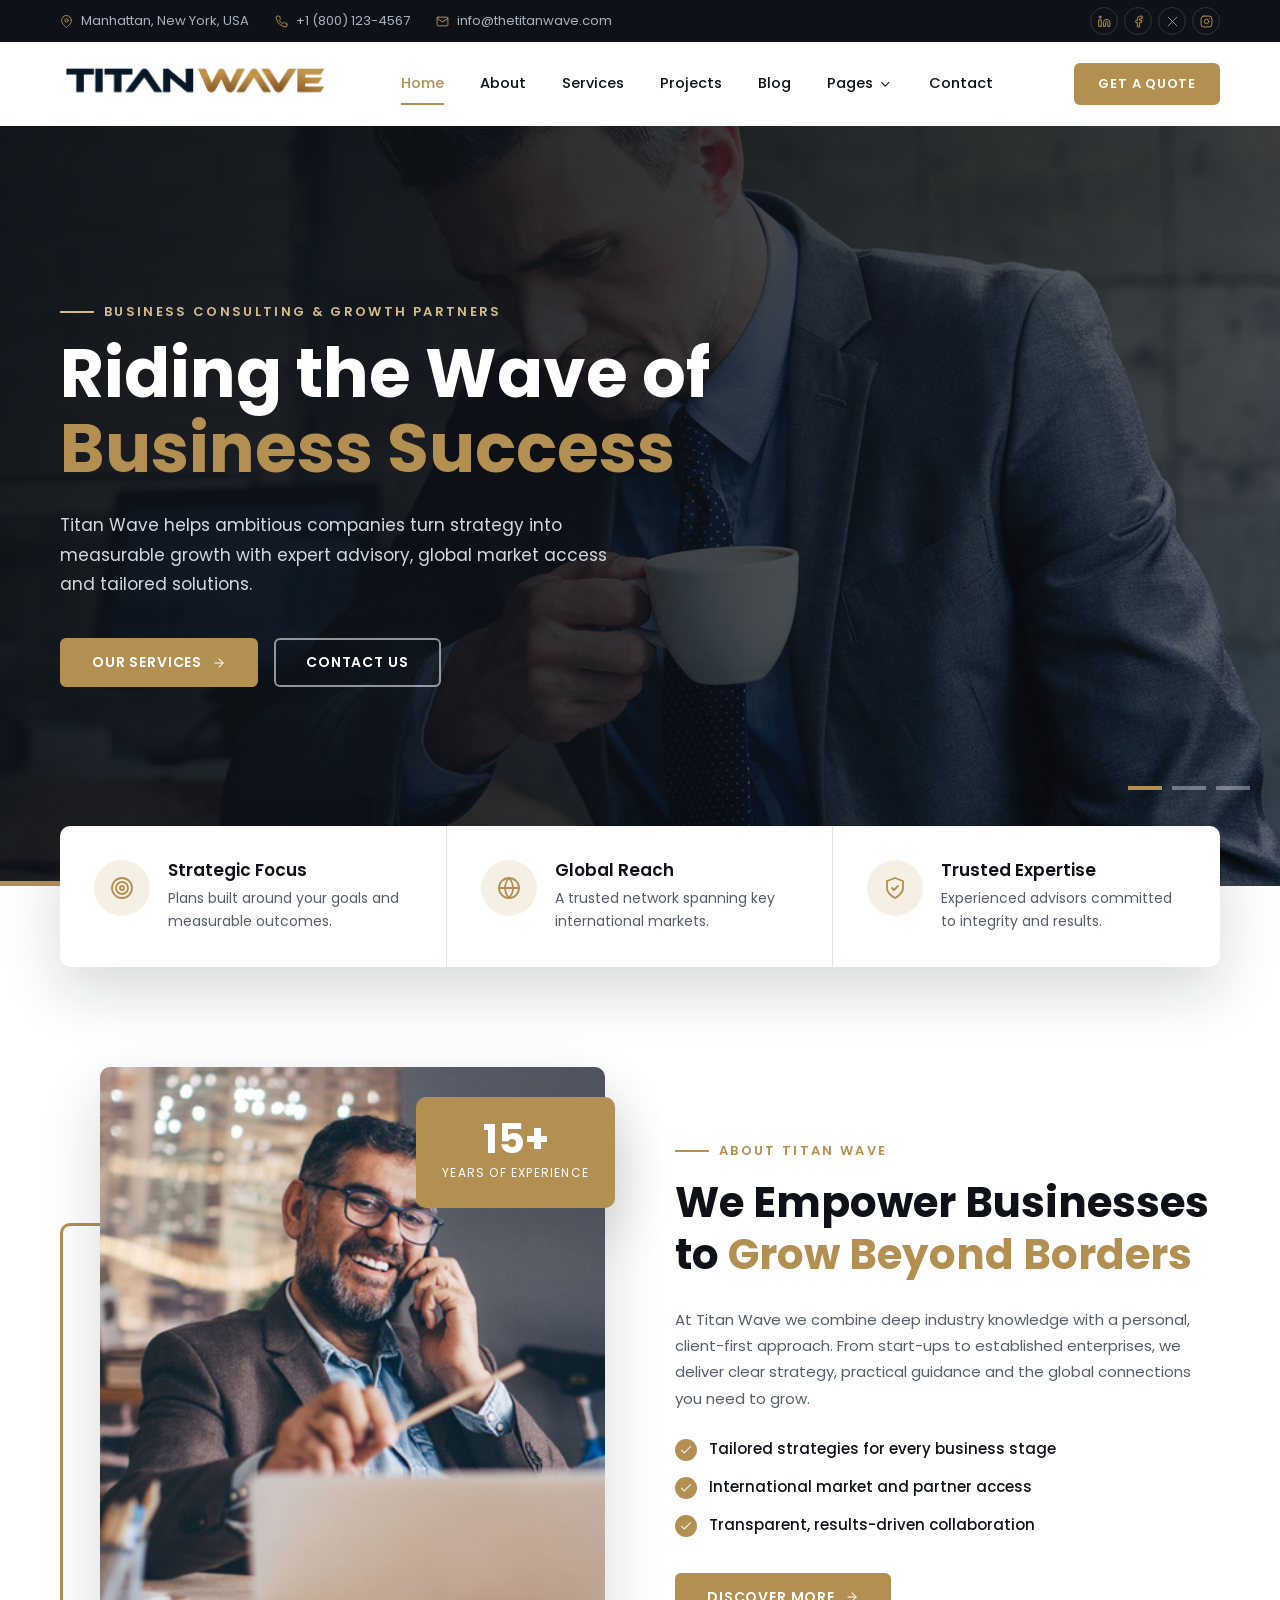
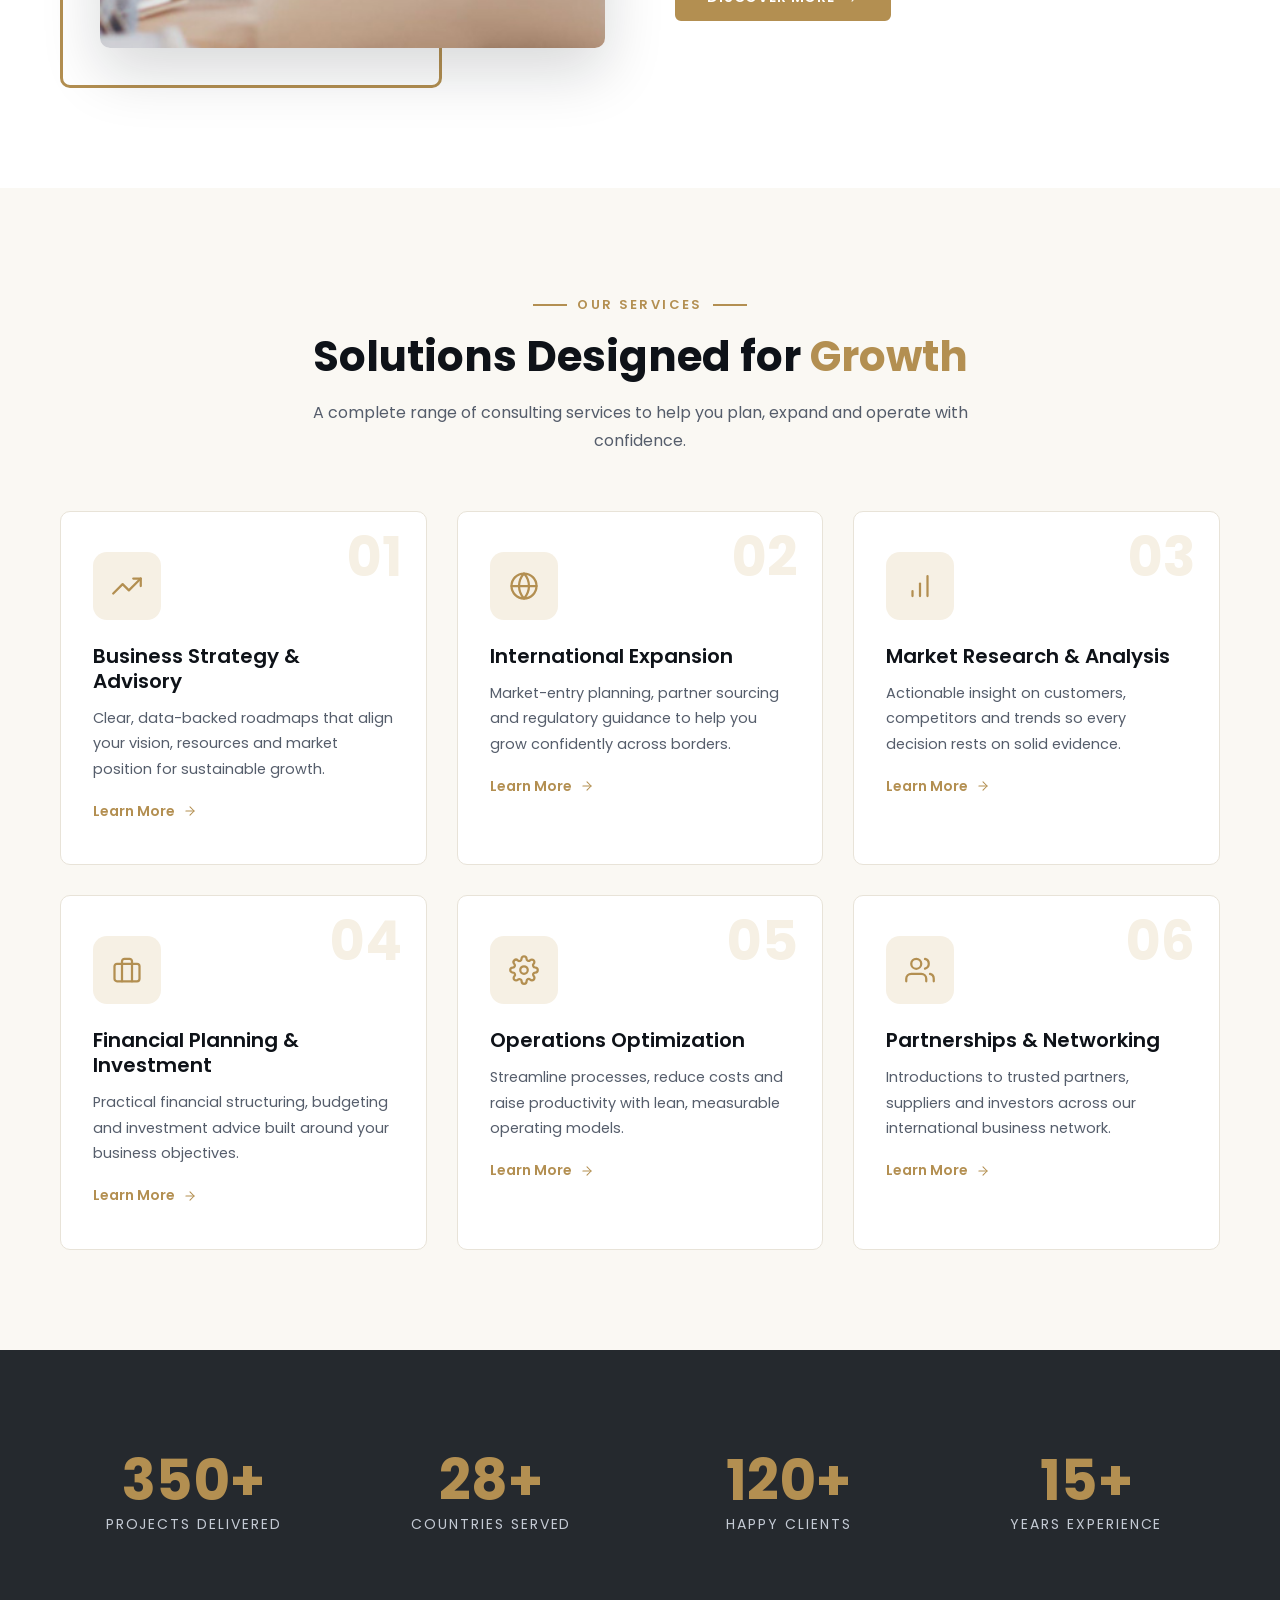
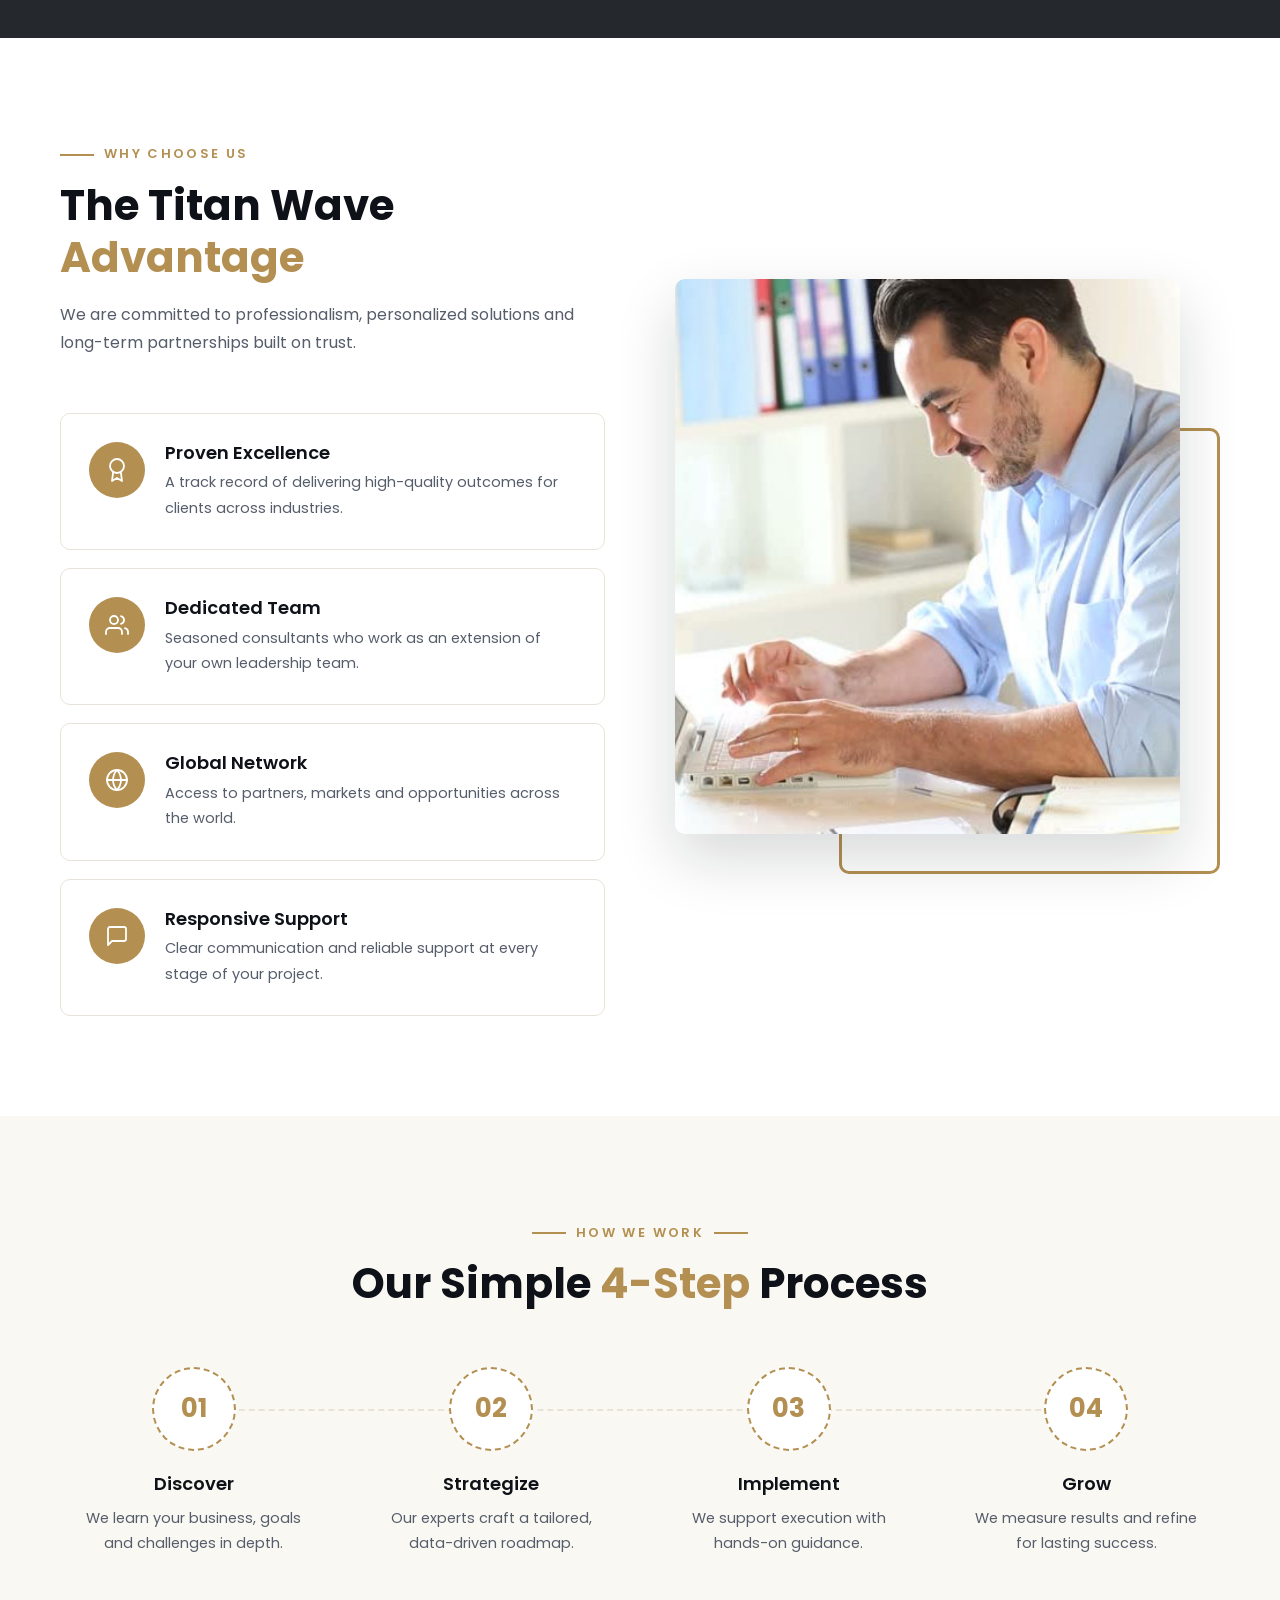
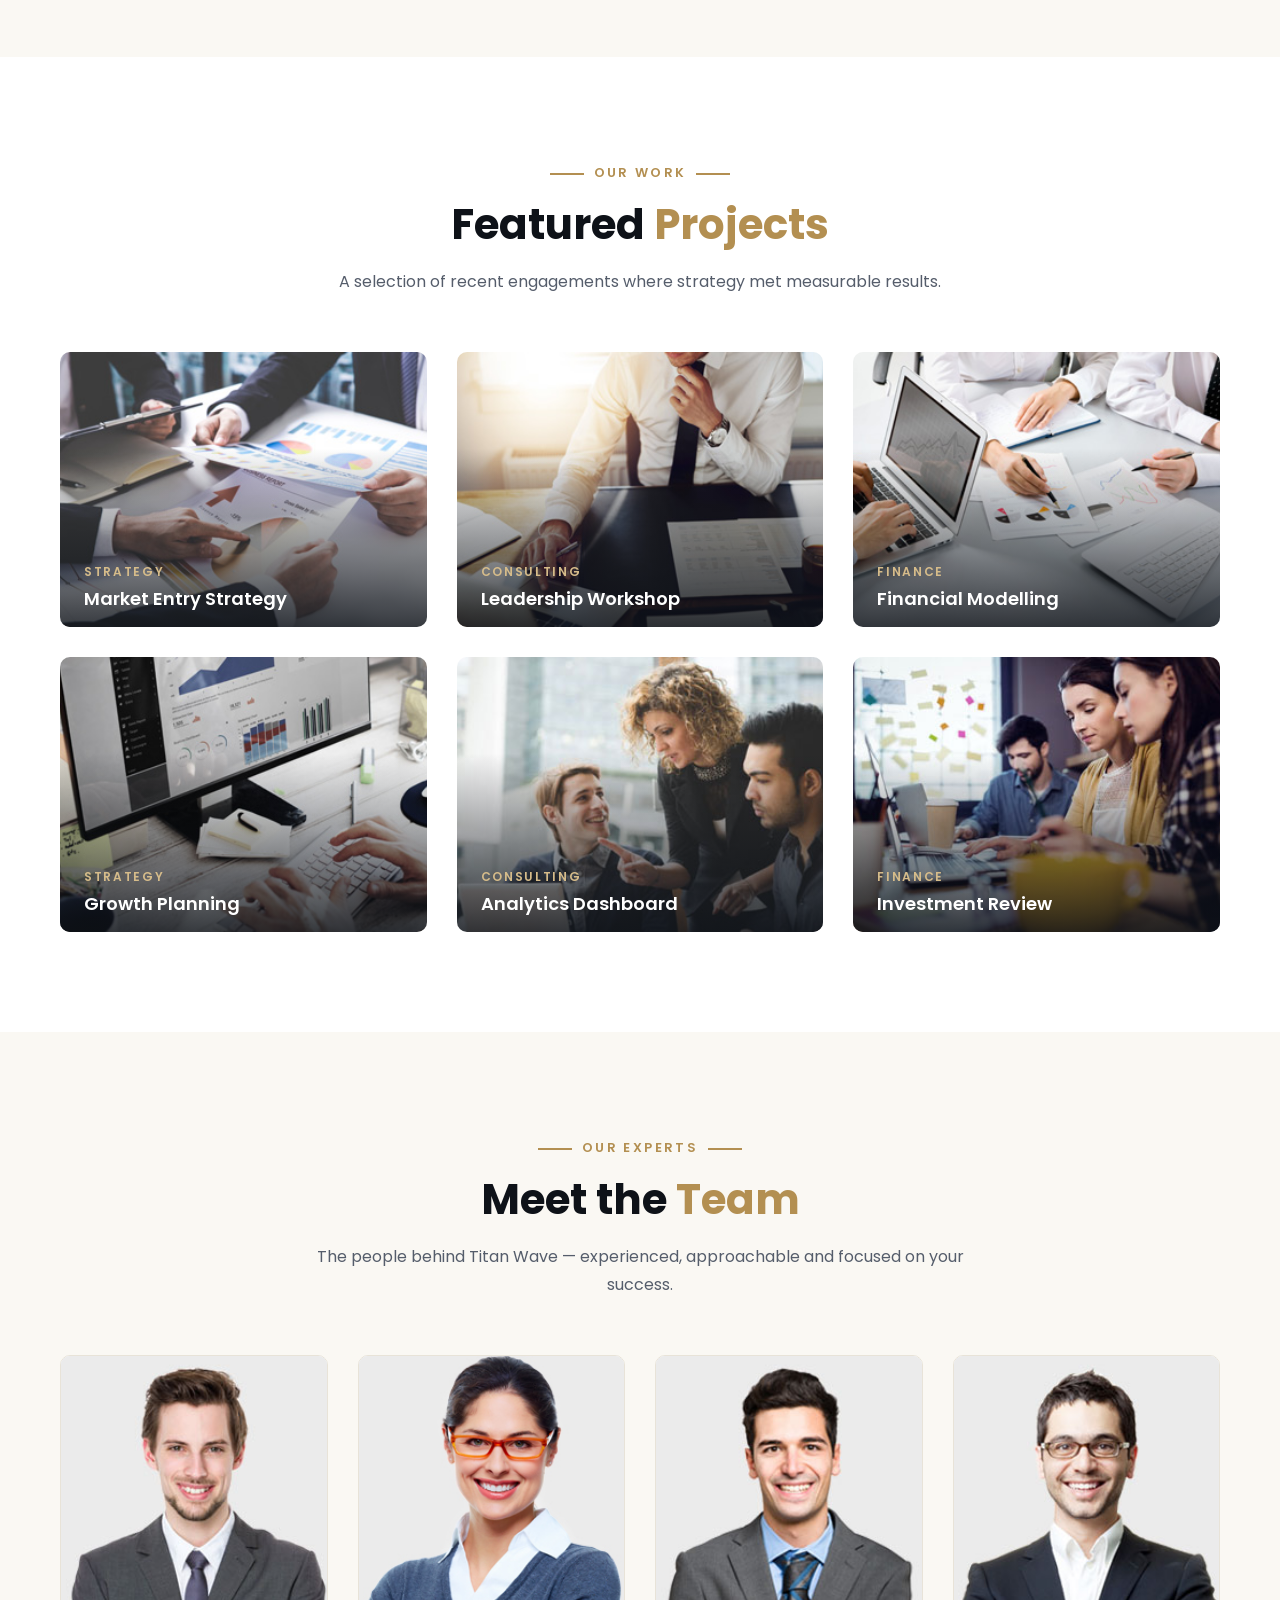
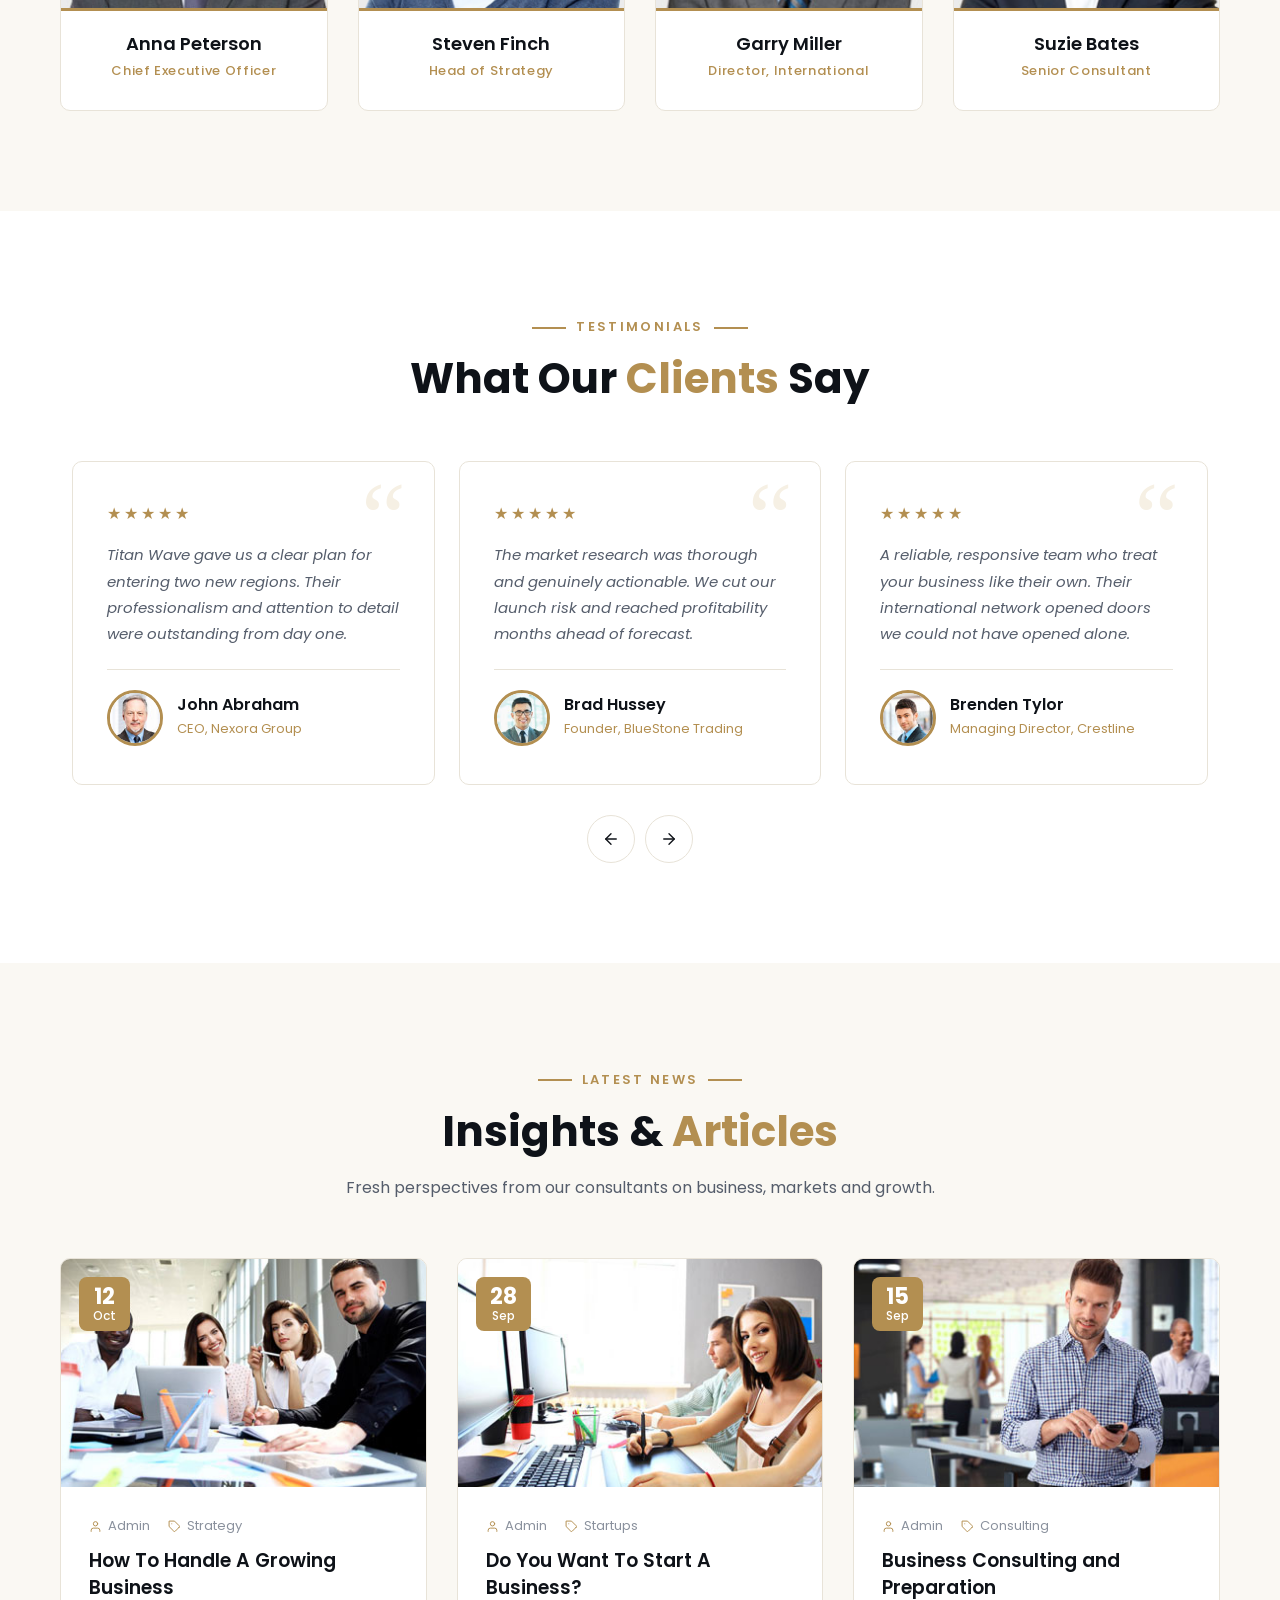
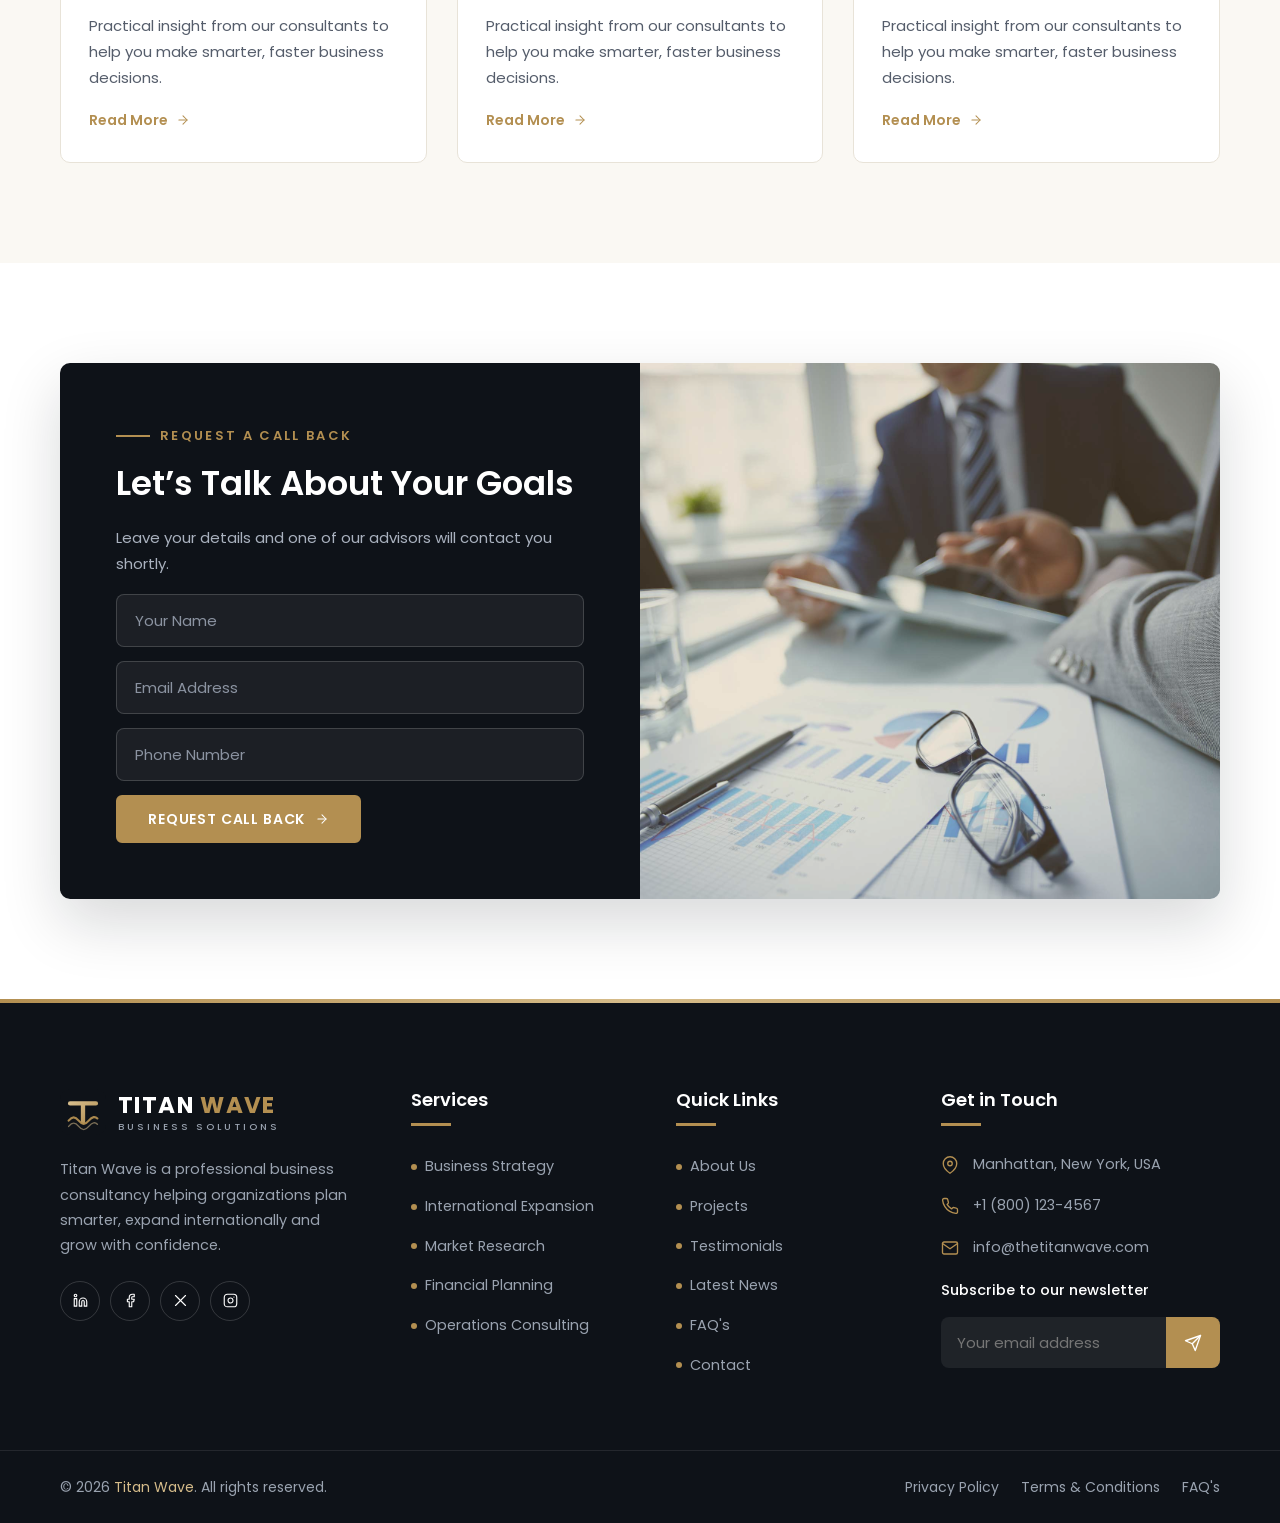
==== index.html @ ff5b439d "initial commit" ====
<!DOCTYPE html>
<html lang="en">

<head>
    <meta charset="utf-8">
    <meta name="viewport" content="width=device-width, initial-scale=1">
    <title>Professional Business Consulting & Global Growth Solutions | TITAN WAVE</title>
    <meta name="description"
        content="Titan Wave is a professional business consultancy offering strategy, international expansion, market research and financial planning services.">
    <meta name="theme-color" content="#b38f51">
    <link rel="icon" type="image/svg+xml" href="images/favicon.png">
    <link rel="preconnect" href="https://fonts.googleapis.com">
    <link rel="preconnect" href="https://fonts.gstatic.com" crossorigin>
    <link
        href="https://fonts.googleapis.com/css2?family=Poppins:ital,wght@0,300;0,400;0,500;0,600;0,700;1,400&display=swap"
        rel="stylesheet">
    <link rel="stylesheet" href="css/style.css">
</head>

<body>
    <a class="skip" href="#main">Skip to content</a>
    <div class="preloader"><i></i></div>
    <div class="topbar">
        <div class="container">
            <ul>
                <li>
                    <svg class="svg-i " viewBox="0 0 24 24" aria-hidden="true">
                        <path d="M21 10c0 7-9 13-9 13s-9-6-9-13a9 9 0 0 1 18 0z" />
                        <circle cx="12" cy="10" r="3" />
                    </svg> 
                    Manhattan, New York, USA
                </li>

                <li>
                    <svg class="svg-i " viewBox="0 0 24 24" aria-hidden="true">
                        <path d="M22 16.92v3a2 2 0 0 1-2.18 2 19.79 19.79 0 0 1-8.63-3.07 19.5 19.5 0 0 1-6-6 19.79 19.79 0 0 1-3.07-8.67A2 2 0 0 1 4.11 2h3a2 2 0 0 1 2 1.72c.13.96.36 1.9.7 2.81a2 2 0 0 1-.45 2.11L8.09 9.91a16 16 0 0 0 6 6l1.27-1.27a2 2 0 0 1 2.11-.45c.91.34 1.85.57 2.81.7A2 2 0 0 1 22 16.92z" />
                    </svg> 
                    <a href="tel:+18001234567">+1 (800) 123-4567</a>
                </li>

                <li>
                    <svg class="svg-i " viewBox="0 0 24 24" aria-hidden="true">
                        <path d="M4 4h16a2 2 0 0 1 2 2v12a2 2 0 0 1-2 2H4a2 2 0 0 1-2-2V6a2 2 0 0 1 2-2z" />
                        <polyline points="22,6 12,13 2,6" />
                    </svg> 
                    <a href="mailto:info@thetitanwave.com">info@thetitanwave.com</a>
                </li>

            </ul>
            <div class="social">
                <a href="#" aria-label="LinkedIn">
                    <svg class="svg-i " viewBox="0 0 24 24" aria-hidden="true">
                        <path d="M16 8a6 6 0 0 1 6 6v7h-4v-7a2 2 0 0 0-2-2 2 2 0 0 0-2 2v7h-4v-7a6 6 0 0 1 6-6z" />
                        <rect x="2" y="9" width="4" height="12" />
                        <circle cx="4" cy="4" r="2" />
                    </svg>
                </a>

                <a href="#" aria-label="Facebook">
                    <svg class="svg-i " viewBox="0 0 24 24" aria-hidden="true">
                        <path d="M18 2h-3a5 5 0 0 0-5 5v3H7v4h3v8h4v-8h3l1-4h-4V7a1 1 0 0 1 1-1h3z" />
                    </svg>
                </a>

                <a href="#" aria-label="X">
                    <svg class="svg-i " viewBox="0 0 24 24" aria-hidden="true">
                        <line x1="4" y1="4" x2="20" y2="20" />
                        <line x1="20" y1="4" x2="4" y2="20" />
                    </svg>
                </a>

                <a href="#" aria-label="Instagram">
                    <svg class="svg-i " viewBox="0 0 24 24"
                        aria-hidden="true">
                        <rect x="2" y="2" width="20" height="20" rx="5" />
                        <path d="M16 11.37A4 4 0 1 1 12.63 8 4 4 0 0 1 16 11.37z" />
                        <line x1="17.5" y1="6.5" x2="17.51" y2="6.5" />
                    </svg>
                </a>
            </div>
        </div>
    </div>
    <header class="header">
        <div class="container">

            <a class="logo" href="index.html" aria-label="Titan Wave home">
                <img src="images/logo.png" alt="Titan Wave" width="270px;" height="100%">
            </a>
            <ul class="nav" id="nav">
                <li><a href="index.html" class="active">Home</a></li>
                <li><a href="about.html">About</a></li>
                <li><a href="services.html">Services</a></li>
                <li><a href="gallery.html">Projects</a></li>
                <li><a href="blog.html">Blog</a></li>
                <li>
                    <a href="#" aria-haspopup="true">Pages 
                        <svg class="svg-i " viewBox="0 0 24 24" aria-hidden="true">
                            <polyline points="6 9 12 15 18 9" />
                        </svg>
                    </a>
                    <div class="sub">
                        <a href="faq.html">FAQ's</a>
                        <a href="testimonial.html">Testimonials</a>
                        <a href="privacy-policy.html">Privacy Policy</a>
                        <a href="terms-conditions.html">Terms & Conditions</a>
                    </div>
                </li>
                <li><a href="contact.html">Contact</a></li>
            </ul>
            <a href="contact.html" class="btn btn-gold btn-sm">Get a Quote</a>
            <button class="burger" aria-label="Toggle menu" aria-expanded="false"><span></span><span></span><span></span></button>
        </div>
    </header>
    <main id="main">
        <section class="hero">
            <div class="hero-slide" style="background-image:url(images/main-slider/image-2.jpg)"></div>
            <div class="hero-slide" style="background-image:url(images/main-slider/image-3.jpg)"></div>
            <div class="hero-slide" style="background-image:url(images/background/4.jpg)"></div>
            <div class="container">
                <div class="hero-box"><span class="eyebrow">Business Consulting &amp; Growth Partners</span>
                    <h1>Riding the Wave of <span>Business Success</span></h1>
                    <p>Titan Wave helps ambitious companies turn strategy into measurable growth with expert advisory,
                        global market access and tailored solutions.</p>
                    <div class="hero-actions"><a href="services.html" class="btn btn-gold">Our Services <svg
                                class="svg-i " viewBox="0 0 24 24" aria-hidden="true">
                                <line x1="5" y1="12" x2="19" y2="12" />
                                <polyline points="12 5 19 12 12 19" />
                            </svg></a><a href="contact.html" class="btn btn-outline">Contact Us</a></div>
                </div>
            </div>
            <div class="hero-dots"><button aria-label="Slide 1"></button><button aria-label="Slide 2"></button><button
                    aria-label="Slide 3"></button></div>
        </section>
        <section class="strip">
            <div class="container">
                <div class="strip-grid">
                    <div class="strip-item rv">
                        <div class="ico"><svg class="svg-i " viewBox="0 0 24 24" aria-hidden="true">
                                <circle cx="12" cy="12" r="10" />
                                <circle cx="12" cy="12" r="6" />
                                <circle cx="12" cy="12" r="2" />
                            </svg></div>
                        <div>
                            <h4>Strategic Focus</h4>
                            <p>Plans built around your goals and measurable outcomes.</p>
                        </div>
                    </div>
                    <div class="strip-item rv">
                        <div class="ico"><svg class="svg-i " viewBox="0 0 24 24" aria-hidden="true">
                                <circle cx="12" cy="12" r="10" />
                                <line x1="2" y1="12" x2="22" y2="12" />
                                <path
                                    d="M12 2a15.3 15.3 0 0 1 4 10 15.3 15.3 0 0 1-4 10 15.3 15.3 0 0 1-4-10 15.3 15.3 0 0 1 4-10z" />
                            </svg></div>
                        <div>
                            <h4>Global Reach</h4>
                            <p>A trusted network spanning key international markets.</p>
                        </div>
                    </div>
                    <div class="strip-item rv">
                        <div class="ico"><svg class="svg-i " viewBox="0 0 24 24" aria-hidden="true">
                                <path d="M12 22s8-4 8-10V5l-8-3-8 3v7c0 6 8 10 8 10z" />
                                <polyline points="9 12 11 14 15 10" />
                            </svg></div>
                        <div>
                            <h4>Trusted Expertise</h4>
                            <p>Experienced advisors committed to integrity and results.</p>
                        </div>
                    </div>
                </div>
            </div>
        </section>
        <section class="section">
            <div class="container">
                <div class="split">
                    <div class="split-img rv"><img src="images/resource/featured-image-5.jpg"
                            alt="Titan Wave consultant" style="aspect-ratio:4/4.6">
                        <div class="badge-exp"><b>15+</b><span>Years of Experience</span></div>
                    </div>
                    <div class="rv d1"><span class="eyebrow">About Titan Wave</span>
                        <h2 style="font-size:clamp(28px,3.4vw,42px);font-weight:700">We Empower Businesses to <span
                                class="accent">Grow Beyond Borders</span></h2>
                        <p>At Titan Wave we combine deep industry knowledge with a personal, client-first approach. From
                            start-ups to established enterprises, we deliver clear strategy, practical guidance and the
                            global connections you need to grow.</p>
                        <ul class="ticks">
                            <li><svg class="svg-i " viewBox="0 0 24 24" aria-hidden="true">
                                    <polyline points="20 6 9 17 4 12" />
                                </svg> Tailored strategies for every business stage</li>
                            <li><svg class="svg-i " viewBox="0 0 24 24" aria-hidden="true">
                                    <polyline points="20 6 9 17 4 12" />
                                </svg> International market and partner access</li>
                            <li><svg class="svg-i " viewBox="0 0 24 24" aria-hidden="true">
                                    <polyline points="20 6 9 17 4 12" />
                                </svg> Transparent, results-driven collaboration</li>
                        </ul>
                        <a href="about.html" class="btn btn-gold">Discover More <svg class="svg-i " viewBox="0 0 24 24"
                                aria-hidden="true">
                                <line x1="5" y1="12" x2="19" y2="12" />
                                <polyline points="12 5 19 12 12 19" />
                            </svg></a>
                    </div>
                </div>
            </div>
        </section>
        <section class="section alt">
            <div class="container">
                <div class="sec-head center rv"><span class="eyebrow">Our Services</span>
                    <h2>Solutions Designed for <span>Growth</span></h2>
                    <p>A complete range of consulting services to help you plan, expand and operate with confidence.</p>
                </div>
                <div class="grid g3">
                    <div class="card rv d1"><span class="num">01</span>
                        <div class="ico"><svg class="svg-i " viewBox="0 0 24 24" aria-hidden="true">
                                <polyline points="23 6 13.5 15.5 8.5 10.5 1 18" />
                                <polyline points="17 6 23 6 23 12" />
                            </svg></div>
                        <h3>Business Strategy & Advisory</h3>
                        <p>Clear, data-backed roadmaps that align your vision, resources and market position for
                            sustainable growth.</p><a class="link-arrow" href="services-single.html">Learn More <svg
                                class="svg-i " viewBox="0 0 24 24" aria-hidden="true">
                                <line x1="5" y1="12" x2="19" y2="12" />
                                <polyline points="12 5 19 12 12 19" />
                            </svg></a>
                    </div>
                    <div class="card rv d2"><span class="num">02</span>
                        <div class="ico"><svg class="svg-i " viewBox="0 0 24 24" aria-hidden="true">
                                <circle cx="12" cy="12" r="10" />
                                <line x1="2" y1="12" x2="22" y2="12" />
                                <path
                                    d="M12 2a15.3 15.3 0 0 1 4 10 15.3 15.3 0 0 1-4 10 15.3 15.3 0 0 1-4-10 15.3 15.3 0 0 1 4-10z" />
                            </svg></div>
                        <h3>International Expansion</h3>
                        <p>Market-entry planning, partner sourcing and regulatory guidance to help you grow confidently
                            across borders.</p><a class="link-arrow" href="services-single.html">Learn More <svg
                                class="svg-i " viewBox="0 0 24 24" aria-hidden="true">
                                <line x1="5" y1="12" x2="19" y2="12" />
                                <polyline points="12 5 19 12 12 19" />
                            </svg></a>
                    </div>
                    <div class="card rv d3"><span class="num">03</span>
                        <div class="ico"><svg class="svg-i " viewBox="0 0 24 24" aria-hidden="true">
                                <line x1="12" y1="20" x2="12" y2="10" />
                                <line x1="18" y1="20" x2="18" y2="4" />
                                <line x1="6" y1="20" x2="6" y2="16" />
                            </svg></div>
                        <h3>Market Research & Analysis</h3>
                        <p>Actionable insight on customers, competitors and trends so every decision rests on solid
                            evidence.</p><a class="link-arrow" href="services-single.html">Learn More <svg
                                class="svg-i " viewBox="0 0 24 24" aria-hidden="true">
                                <line x1="5" y1="12" x2="19" y2="12" />
                                <polyline points="12 5 19 12 12 19" />
                            </svg></a>
                    </div>
                    <div class="card rv d1"><span class="num">04</span>
                        <div class="ico"><svg class="svg-i " viewBox="0 0 24 24" aria-hidden="true">
                                <rect x="2" y="7" width="20" height="14" rx="2" />
                                <path d="M16 21V5a2 2 0 0 0-2-2h-4a2 2 0 0 0-2 2v16" />
                            </svg></div>
                        <h3>Financial Planning & Investment</h3>
                        <p>Practical financial structuring, budgeting and investment advice built around your business
                            objectives.</p><a class="link-arrow" href="services-single.html">Learn More <svg
                                class="svg-i " viewBox="0 0 24 24" aria-hidden="true">
                                <line x1="5" y1="12" x2="19" y2="12" />
                                <polyline points="12 5 19 12 12 19" />
                            </svg></a>
                    </div>
                    <div class="card rv d2"><span class="num">05</span>
                        <div class="ico"><svg class="svg-i " viewBox="0 0 24 24" aria-hidden="true">
                                <circle cx="12" cy="12" r="3" />
                                <path
                                    d="M19.4 15a1.65 1.65 0 0 0 .33 1.82l.06.06a2 2 0 1 1-2.83 2.83l-.06-.06a1.65 1.65 0 0 0-1.82-.33 1.65 1.65 0 0 0-1 1.51V21a2 2 0 0 1-4 0v-.09A1.65 1.65 0 0 0 9 19.4a1.65 1.65 0 0 0-1.82.33l-.06.06a2 2 0 1 1-2.83-2.83l.06-.06A1.65 1.65 0 0 0 4.68 15a1.65 1.65 0 0 0-1.51-1H3a2 2 0 0 1 0-4h.09A1.65 1.65 0 0 0 4.6 9a1.65 1.65 0 0 0-.33-1.82l-.06-.06a2 2 0 1 1 2.83-2.83l.06.06A1.65 1.65 0 0 0 9 4.68a1.65 1.65 0 0 0 1-1.51V3a2 2 0 0 1 4 0v.09a1.65 1.65 0 0 0 1 1.51 1.65 1.65 0 0 0 1.82-.33l.06-.06a2 2 0 1 1 2.83 2.83l-.06.06A1.65 1.65 0 0 0 19.4 9a1.65 1.65 0 0 0 1.51 1H21a2 2 0 0 1 0 4h-.09a1.65 1.65 0 0 0-1.51 1z" />
                            </svg></div>
                        <h3>Operations Optimization</h3>
                        <p>Streamline processes, reduce costs and raise productivity with lean, measurable operating
                            models.</p><a class="link-arrow" href="services-single.html">Learn More <svg class="svg-i "
                                viewBox="0 0 24 24" aria-hidden="true">
                                <line x1="5" y1="12" x2="19" y2="12" />
                                <polyline points="12 5 19 12 12 19" />
                            </svg></a>
                    </div>
                    <div class="card rv d3"><span class="num">06</span>
                        <div class="ico"><svg class="svg-i " viewBox="0 0 24 24" aria-hidden="true">
                                <path d="M17 21v-2a4 4 0 0 0-4-4H5a4 4 0 0 0-4 4v2" />
                                <circle cx="9" cy="7" r="4" />
                                <path d="M23 21v-2a4 4 0 0 0-3-3.87" />
                                <path d="M16 3.13a4 4 0 0 1 0 7.75" />
                            </svg></div>
                        <h3>Partnerships & Networking</h3>
                        <p>Introductions to trusted partners, suppliers and investors across our international business
                            network.</p><a class="link-arrow" href="services-single.html">Learn More <svg class="svg-i "
                                viewBox="0 0 24 24" aria-hidden="true">
                                <line x1="5" y1="12" x2="19" y2="12" />
                                <polyline points="12 5 19 12 12 19" />
                            </svg></a>
                    </div>
                </div>
            </div>
        </section>
        <section class="stats" style="background-image:url(images/background/parallax2.jpg)">
            <div class="container">
                <div class="grid g4">
                    <div class="stat rv"><b data-count="350" data-suffix="+">0</b><span>Projects Delivered</span></div>
                    <div class="stat rv"><b data-count="28" data-suffix="+">0</b><span>Countries Served</span></div>
                    <div class="stat rv"><b data-count="120" data-suffix="+">0</b><span>Happy Clients</span></div>
                    <div class="stat rv"><b data-count="15" data-suffix="+">0</b><span>Years Experience</span></div>
                </div>
            </div>
        </section>
        <section class="section">
            <div class="container">
                <div class="split">
                    <div class="rv">
                        <div class="sec-head "><span class="eyebrow">Why Choose Us</span>
                            <h2>The Titan Wave <span>Advantage</span></h2>
                            <p>We are committed to professionalism, personalized solutions and long-term partnerships
                                built on trust.</p>
                        </div>
                        <div class="grid" style="gap:18px">
                            <div class="feat">
                                <div class="ico"><svg class="svg-i " viewBox="0 0 24 24" aria-hidden="true">
                                        <circle cx="12" cy="8" r="7" />
                                        <polyline points="8.21 13.89 7 23 12 20 17 23 15.79 13.88" />
                                    </svg></div>
                                <div>
                                    <h4>Proven Excellence</h4>
                                    <p>A track record of delivering high-quality outcomes for clients across industries.
                                    </p>
                                </div>
                            </div>
                            <div class="feat">
                                <div class="ico"><svg class="svg-i " viewBox="0 0 24 24" aria-hidden="true">
                                        <path d="M17 21v-2a4 4 0 0 0-4-4H5a4 4 0 0 0-4 4v2" />
                                        <circle cx="9" cy="7" r="4" />
                                        <path d="M23 21v-2a4 4 0 0 0-3-3.87" />
                                        <path d="M16 3.13a4 4 0 0 1 0 7.75" />
                                    </svg></div>
                                <div>
                                    <h4>Dedicated Team</h4>
                                    <p>Seasoned consultants who work as an extension of your own leadership team.</p>
                                </div>
                            </div>
                            <div class="feat">
                                <div class="ico"><svg class="svg-i " viewBox="0 0 24 24" aria-hidden="true">
                                        <circle cx="12" cy="12" r="10" />
                                        <line x1="2" y1="12" x2="22" y2="12" />
                                        <path
                                            d="M12 2a15.3 15.3 0 0 1 4 10 15.3 15.3 0 0 1-4 10 15.3 15.3 0 0 1-4-10 15.3 15.3 0 0 1 4-10z" />
                                    </svg></div>
                                <div>
                                    <h4>Global Network</h4>
                                    <p>Access to partners, markets and opportunities across the world.</p>
                                </div>
                            </div>
                            <div class="feat">
                                <div class="ico"><svg class="svg-i " viewBox="0 0 24 24" aria-hidden="true">
                                        <path d="M21 15a2 2 0 0 1-2 2H7l-4 4V5a2 2 0 0 1 2-2h14a2 2 0 0 1 2 2z" />
                                    </svg></div>
                                <div>
                                    <h4>Responsive Support</h4>
                                    <p>Clear communication and reliable support at every stage of your project.</p>
                                </div>
                            </div>
                        </div>
                    </div>
                    <div class="split-img flip rv d1"><img src="images/gallery/10.jpg" alt="Team collaboration"
                            style="aspect-ratio:4/4.4"></div>
                </div>
            </div>
        </section>
        <section class="section alt process">
            <div class="container">
                <div class="sec-head center rv"><span class="eyebrow">How We Work</span>
                    <h2>Our Simple <span>4-Step</span> Process</h2>
                </div>
                <div class="grid g4">
                    <div class="step rv d1">
                        <div class="n">01</div>
                        <h4>Discover</h4>
                        <p>We learn your business, goals and challenges in depth.</p>
                    </div>
                    <div class="step rv d2">
                        <div class="n">02</div>
                        <h4>Strategize</h4>
                        <p>Our experts craft a tailored, data-driven roadmap.</p>
                    </div>
                    <div class="step rv d3">
                        <div class="n">03</div>
                        <h4>Implement</h4>
                        <p>We support execution with hands-on guidance.</p>
                    </div>
                    <div class="step rv d1">
                        <div class="n">04</div>
                        <h4>Grow</h4>
                        <p>We measure results and refine for lasting success.</p>
                    </div>
                </div>
            </div>
        </section>
        <section class="section">
            <div class="container">
                <div class="sec-head center rv"><span class="eyebrow">Our Work</span>
                    <h2>Featured <span>Projects</span></h2>
                    <p>A selection of recent engagements where strategy met measurable results.</p>
                </div>
                <div class="grid g3"><a href="#" class="work rv d1" data-full="images/gallery/1.jpg"><img
                            src="images/gallery/1.jpg" alt="Market Entry Strategy" loading="lazy"><span
                            class="zoom"><svg class="svg-i " viewBox="0 0 24 24" aria-hidden="true">
                                <line x1="12" y1="5" x2="12" y2="19" />
                                <line x1="5" y1="12" x2="19" y2="12" />
                            </svg></span>
                        <div class="work-info"><small>Strategy</small>
                            <h4>Market Entry Strategy</h4>
                        </div>
                    </a><a href="#" class="work rv d2" data-full="images/gallery/2.jpg"><img src="images/gallery/2.jpg"
                            alt="Leadership Workshop" loading="lazy"><span class="zoom"><svg class="svg-i "
                                viewBox="0 0 24 24" aria-hidden="true">
                                <line x1="12" y1="5" x2="12" y2="19" />
                                <line x1="5" y1="12" x2="19" y2="12" />
                            </svg></span>
                        <div class="work-info"><small>Consulting</small>
                            <h4>Leadership Workshop</h4>
                        </div>
                    </a><a href="#" class="work rv d3" data-full="images/gallery/3.jpg"><img src="images/gallery/3.jpg"
                            alt="Financial Modelling" loading="lazy"><span class="zoom"><svg class="svg-i "
                                viewBox="0 0 24 24" aria-hidden="true">
                                <line x1="12" y1="5" x2="12" y2="19" />
                                <line x1="5" y1="12" x2="19" y2="12" />
                            </svg></span>
                        <div class="work-info"><small>Finance</small>
                            <h4>Financial Modelling</h4>
                        </div>
                    </a><a href="#" class="work rv d1" data-full="images/gallery/4.jpg"><img src="images/gallery/4.jpg"
                            alt="Growth Planning" loading="lazy"><span class="zoom"><svg class="svg-i "
                                viewBox="0 0 24 24" aria-hidden="true">
                                <line x1="12" y1="5" x2="12" y2="19" />
                                <line x1="5" y1="12" x2="19" y2="12" />
                            </svg></span>
                        <div class="work-info"><small>Strategy</small>
                            <h4>Growth Planning</h4>
                        </div>
                    </a><a href="#" class="work rv d2" data-full="images/gallery/5.jpg"><img src="images/gallery/5.jpg"
                            alt="Analytics Dashboard" loading="lazy"><span class="zoom"><svg class="svg-i "
                                viewBox="0 0 24 24" aria-hidden="true">
                                <line x1="12" y1="5" x2="12" y2="19" />
                                <line x1="5" y1="12" x2="19" y2="12" />
                            </svg></span>
                        <div class="work-info"><small>Consulting</small>
                            <h4>Analytics Dashboard</h4>
                        </div>
                    </a><a href="#" class="work rv d3" data-full="images/gallery/6.jpg"><img src="images/gallery/6.jpg"
                            alt="Investment Review" loading="lazy"><span class="zoom"><svg class="svg-i "
                                viewBox="0 0 24 24" aria-hidden="true">
                                <line x1="12" y1="5" x2="12" y2="19" />
                                <line x1="5" y1="12" x2="19" y2="12" />
                            </svg></span>
                        <div class="work-info"><small>Finance</small>
                            <h4>Investment Review</h4>
                        </div>
                    </a></div>
            </div>
        </section>
        <div class="lightbox"><button aria-label="Close">&times;</button><img alt=""></div>
        <section class="section alt">
            <div class="container">
                <div class="sec-head center rv"><span class="eyebrow">Our Experts</span>
                    <h2>Meet the <span>Team</span></h2>
                    <p>The people behind Titan Wave — experienced, approachable and focused on your success.</p>
                </div>
                <div class="grid g4">
                    <div class="member rv d1">
                        <div class="ph"><img src="images/resource/staff-1.jpg" alt="Anna Peterson" loading="lazy">
                            <div class="soc"><a href="#" aria-label="LinkedIn"><svg class="svg-i " viewBox="0 0 24 24"
                                        aria-hidden="true">
                                        <path
                                            d="M16 8a6 6 0 0 1 6 6v7h-4v-7a2 2 0 0 0-2-2 2 2 0 0 0-2 2v7h-4v-7a6 6 0 0 1 6-6z" />
                                        <rect x="2" y="9" width="4" height="12" />
                                        <circle cx="4" cy="4" r="2" />
                                    </svg></a><a href="#" aria-label="Facebook"><svg class="svg-i " viewBox="0 0 24 24"
                                        aria-hidden="true">
                                        <path d="M18 2h-3a5 5 0 0 0-5 5v3H7v4h3v8h4v-8h3l1-4h-4V7a1 1 0 0 1 1-1h3z" />
                                    </svg></a><a href="#" aria-label="X"><svg class="svg-i " viewBox="0 0 24 24"
                                        aria-hidden="true">
                                        <line x1="4" y1="4" x2="20" y2="20" />
                                        <line x1="20" y1="4" x2="4" y2="20" />
                                    </svg></a></div>
                        </div>
                        <div class="txt">
                            <h4>Anna Peterson</h4><span>Chief Executive Officer</span>
                        </div>
                    </div>
                    <div class="member rv d2">
                        <div class="ph"><img src="images/resource/staff-2.jpg" alt="Steven Finch" loading="lazy">
                            <div class="soc"><a href="#" aria-label="LinkedIn"><svg class="svg-i " viewBox="0 0 24 24"
                                        aria-hidden="true">
                                        <path
                                            d="M16 8a6 6 0 0 1 6 6v7h-4v-7a2 2 0 0 0-2-2 2 2 0 0 0-2 2v7h-4v-7a6 6 0 0 1 6-6z" />
                                        <rect x="2" y="9" width="4" height="12" />
                                        <circle cx="4" cy="4" r="2" />
                                    </svg></a><a href="#" aria-label="Facebook"><svg class="svg-i " viewBox="0 0 24 24"
                                        aria-hidden="true">
                                        <path d="M18 2h-3a5 5 0 0 0-5 5v3H7v4h3v8h4v-8h3l1-4h-4V7a1 1 0 0 1 1-1h3z" />
                                    </svg></a><a href="#" aria-label="X"><svg class="svg-i " viewBox="0 0 24 24"
                                        aria-hidden="true">
                                        <line x1="4" y1="4" x2="20" y2="20" />
                                        <line x1="20" y1="4" x2="4" y2="20" />
                                    </svg></a></div>
                        </div>
                        <div class="txt">
                            <h4>Steven Finch</h4><span>Head of Strategy</span>
                        </div>
                    </div>
                    <div class="member rv d3">
                        <div class="ph"><img src="images/resource/staff-3.jpg" alt="Garry Miller" loading="lazy">
                            <div class="soc"><a href="#" aria-label="LinkedIn"><svg class="svg-i " viewBox="0 0 24 24"
                                        aria-hidden="true">
                                        <path
                                            d="M16 8a6 6 0 0 1 6 6v7h-4v-7a2 2 0 0 0-2-2 2 2 0 0 0-2 2v7h-4v-7a6 6 0 0 1 6-6z" />
                                        <rect x="2" y="9" width="4" height="12" />
                                        <circle cx="4" cy="4" r="2" />
                                    </svg></a><a href="#" aria-label="Facebook"><svg class="svg-i " viewBox="0 0 24 24"
                                        aria-hidden="true">
                                        <path d="M18 2h-3a5 5 0 0 0-5 5v3H7v4h3v8h4v-8h3l1-4h-4V7a1 1 0 0 1 1-1h3z" />
                                    </svg></a><a href="#" aria-label="X"><svg class="svg-i " viewBox="0 0 24 24"
                                        aria-hidden="true">
                                        <line x1="4" y1="4" x2="20" y2="20" />
                                        <line x1="20" y1="4" x2="4" y2="20" />
                                    </svg></a></div>
                        </div>
                        <div class="txt">
                            <h4>Garry Miller</h4><span>Director, International</span>
                        </div>
                    </div>
                    <div class="member rv d1">
                        <div class="ph"><img src="images/resource/staff-4.jpg" alt="Suzie Bates" loading="lazy">
                            <div class="soc"><a href="#" aria-label="LinkedIn"><svg class="svg-i " viewBox="0 0 24 24"
                                        aria-hidden="true">
                                        <path
                                            d="M16 8a6 6 0 0 1 6 6v7h-4v-7a2 2 0 0 0-2-2 2 2 0 0 0-2 2v7h-4v-7a6 6 0 0 1 6-6z" />
                                        <rect x="2" y="9" width="4" height="12" />
                                        <circle cx="4" cy="4" r="2" />
                                    </svg></a><a href="#" aria-label="Facebook"><svg class="svg-i " viewBox="0 0 24 24"
                                        aria-hidden="true">
                                        <path d="M18 2h-3a5 5 0 0 0-5 5v3H7v4h3v8h4v-8h3l1-4h-4V7a1 1 0 0 1 1-1h3z" />
                                    </svg></a><a href="#" aria-label="X"><svg class="svg-i " viewBox="0 0 24 24"
                                        aria-hidden="true">
                                        <line x1="4" y1="4" x2="20" y2="20" />
                                        <line x1="20" y1="4" x2="4" y2="20" />
                                    </svg></a></div>
                        </div>
                        <div class="txt">
                            <h4>Suzie Bates</h4><span>Senior Consultant</span>
                        </div>
                    </div>
                </div>
            </div>
        </section>
        <section class="section">
            <div class="container">
                <div class="sec-head center rv"><span class="eyebrow">Testimonials</span>
                    <h2>What Our <span>Clients</span> Say</h2>
                </div>
                <div class="slider rv">
                    <div class="slider-view">
                        <div class="slider-track">
                            <div class="slider-slide">
                                <div class="tcard">
                                    <div class="stars">&#9733;&#9733;&#9733;&#9733;&#9733;</div>
                                    <p>Titan Wave gave us a clear plan for entering two new regions. Their
                                        professionalism and attention to detail were outstanding from day one.</p>
                                    <div class="who"><img src="images/resource/author-1.jpg" alt="John Abraham"
                                            loading="lazy">
                                        <div>
                                            <h5>John Abraham</h5><span>CEO, Nexora Group</span>
                                        </div>
                                    </div>
                                </div>
                            </div>
                            <div class="slider-slide">
                                <div class="tcard">
                                    <div class="stars">&#9733;&#9733;&#9733;&#9733;&#9733;</div>
                                    <p>The market research was thorough and genuinely actionable. We cut our launch risk
                                        and reached profitability months ahead of forecast.</p>
                                    <div class="who"><img src="images/resource/author-2.jpg" alt="Brad Hussey"
                                            loading="lazy">
                                        <div>
                                            <h5>Brad Hussey</h5><span>Founder, BlueStone Trading</span>
                                        </div>
                                    </div>
                                </div>
                            </div>
                            <div class="slider-slide">
                                <div class="tcard">
                                    <div class="stars">&#9733;&#9733;&#9733;&#9733;&#9733;</div>
                                    <p>A reliable, responsive team who treat your business like their own. Their
                                        international network opened doors we could not have opened alone.</p>
                                    <div class="who"><img src="images/resource/author-3.jpg" alt="Brenden Tylor"
                                            loading="lazy">
                                        <div>
                                            <h5>Brenden Tylor</h5><span>Managing Director, Crestline</span>
                                        </div>
                                    </div>
                                </div>
                            </div>
                            <div class="slider-slide">
                                <div class="tcard">
                                    <div class="stars">&#9733;&#9733;&#9733;&#9733;&#9733;</div>
                                    <p>Operational improvements recommended by Titan Wave saved us significant cost
                                        within the first quarter. Highly recommended.</p>
                                    <div class="who"><img src="images/resource/author-4.jpg" alt="John Butler"
                                            loading="lazy">
                                        <div>
                                            <h5>John Butler</h5><span>COO, Apex Logistics</span>
                                        </div>
                                    </div>
                                </div>
                            </div>
                            <div class="slider-slide">
                                <div class="tcard">
                                    <div class="stars">&#9733;&#9733;&#9733;&#9733;&#9733;</div>
                                    <p>Strategic, practical and honest. They tell you what you need to hear and then
                                        help you deliver it.</p>
                                    <div class="who"><img src="images/resource/author-5.jpg" alt="Max Webar"
                                            loading="lazy">
                                        <div>
                                            <h5>Max Webar</h5><span>Director, Orion Ventures</span>
                                        </div>
                                    </div>
                                </div>
                            </div>
                            <div class="slider-slide">
                                <div class="tcard">
                                    <div class="stars">&#9733;&#9733;&#9733;&#9733;&#9733;</div>
                                    <p>From the first consultation to implementation, the support was personal and
                                        consistently excellent.</p>
                                    <div class="who"><img src="images/resource/author-6.jpg" alt="Danial Fox"
                                            loading="lazy">
                                        <div>
                                            <h5>Danial Fox</h5><span>Owner, Fox & Partners</span>
                                        </div>
                                    </div>
                                </div>
                            </div>
                        </div>
                    </div>
                    <div class="arrows"><button class="prev" aria-label="Previous"><svg class="svg-i "
                                viewBox="0 0 24 24" aria-hidden="true">
                                <line x1="19" y1="12" x2="5" y2="12" />
                                <polyline points="12 19 5 12 12 5" />
                            </svg></button><button class="next" aria-label="Next"><svg class="svg-i "
                                viewBox="0 0 24 24" aria-hidden="true">
                                <line x1="5" y1="12" x2="19" y2="12" />
                                <polyline points="12 5 19 12 12 19" />
                            </svg></button></div>
                </div>
            </div>
        </section>
        <section class="section alt">
            <div class="container">
                <div class="sec-head center rv"><span class="eyebrow">Latest News</span>
                    <h2>Insights &amp; <span>Articles</span></h2>
                    <p>Fresh perspectives from our consultants on business, markets and growth.</p>
                </div>
                <div class="grid g3">
                    <article class="post rv d1">
                        <div class="im"><a href="blog-single.html"><img src="images/resource/news-1.jpg"
                                    alt="How To Handle A Growing Business" loading="lazy"></a>
                            <div class="date"><b>12</b>Oct</div>
                        </div>
                        <div class="bd">
                            <div class="meta"><span><svg class="svg-i " viewBox="0 0 24 24" aria-hidden="true">
                                        <path d="M20 21v-2a4 4 0 0 0-4-4H8a4 4 0 0 0-4 4v2" />
                                        <circle cx="12" cy="7" r="4" />
                                    </svg> Admin</span><span><svg class="svg-i " viewBox="0 0 24 24" aria-hidden="true">
                                        <path
                                            d="M20.59 13.41l-7.17 7.17a2 2 0 0 1-2.83 0L2 12V2h10l8.59 8.59a2 2 0 0 1 0 2.82z" />
                                        <line x1="7" y1="7" x2="7.01" y2="7" />
                                    </svg> Strategy</span></div>
                            <h3><a href="blog-single.html">How To Handle A Growing Business</a></h3>
                            <p>Practical insight from our consultants to help you make smarter, faster business
                                decisions.</p><a class="link-arrow" href="blog-single.html">Read More <svg
                                    class="svg-i " viewBox="0 0 24 24" aria-hidden="true">
                                    <line x1="5" y1="12" x2="19" y2="12" />
                                    <polyline points="12 5 19 12 12 19" />
                                </svg></a>
                        </div>
                    </article>
                    <article class="post rv d2">
                        <div class="im"><a href="blog-single.html"><img src="images/resource/news-2.jpg"
                                    alt="Do You Want To Start A Business?" loading="lazy"></a>
                            <div class="date"><b>28</b>Sep</div>
                        </div>
                        <div class="bd">
                            <div class="meta"><span><svg class="svg-i " viewBox="0 0 24 24" aria-hidden="true">
                                        <path d="M20 21v-2a4 4 0 0 0-4-4H8a4 4 0 0 0-4 4v2" />
                                        <circle cx="12" cy="7" r="4" />
                                    </svg> Admin</span><span><svg class="svg-i " viewBox="0 0 24 24" aria-hidden="true">
                                        <path
                                            d="M20.59 13.41l-7.17 7.17a2 2 0 0 1-2.83 0L2 12V2h10l8.59 8.59a2 2 0 0 1 0 2.82z" />
                                        <line x1="7" y1="7" x2="7.01" y2="7" />
                                    </svg> Startups</span></div>
                            <h3><a href="blog-single.html">Do You Want To Start A Business?</a></h3>
                            <p>Practical insight from our consultants to help you make smarter, faster business
                                decisions.</p><a class="link-arrow" href="blog-single.html">Read More <svg
                                    class="svg-i " viewBox="0 0 24 24" aria-hidden="true">
                                    <line x1="5" y1="12" x2="19" y2="12" />
                                    <polyline points="12 5 19 12 12 19" />
                                </svg></a>
                        </div>
                    </article>
                    <article class="post rv d3">
                        <div class="im"><a href="blog-single.html"><img src="images/resource/news-3.jpg"
                                    alt="Business Consulting and Preparation" loading="lazy"></a>
                            <div class="date"><b>15</b>Sep</div>
                        </div>
                        <div class="bd">
                            <div class="meta"><span><svg class="svg-i " viewBox="0 0 24 24" aria-hidden="true">
                                        <path d="M20 21v-2a4 4 0 0 0-4-4H8a4 4 0 0 0-4 4v2" />
                                        <circle cx="12" cy="7" r="4" />
                                    </svg> Admin</span><span><svg class="svg-i " viewBox="0 0 24 24" aria-hidden="true">
                                        <path
                                            d="M20.59 13.41l-7.17 7.17a2 2 0 0 1-2.83 0L2 12V2h10l8.59 8.59a2 2 0 0 1 0 2.82z" />
                                        <line x1="7" y1="7" x2="7.01" y2="7" />
                                    </svg> Consulting</span></div>
                            <h3><a href="blog-single.html">Business Consulting and Preparation</a></h3>
                            <p>Practical insight from our consultants to help you make smarter, faster business
                                decisions.</p><a class="link-arrow" href="blog-single.html">Read More <svg
                                    class="svg-i " viewBox="0 0 24 24" aria-hidden="true">
                                    <line x1="5" y1="12" x2="19" y2="12" />
                                    <polyline points="12 5 19 12 12 19" />
                                </svg></a>
                        </div>
                    </article>
                </div>
            </div>
        </section>
        <section class="section">
            <div class="container">
                <div class="callback rv">
                    <div class="l"><span class="eyebrow">Request a Call Back</span>
                        <h2>Let&rsquo;s Talk About Your Goals</h2>
                        <p>Leave your details and one of our advisors will contact you shortly.</p>
                        <div>
                            <form data-demo><input class="input" type="text" placeholder="Your Name" required
                                    aria-label="Name"><input class="input" type="email" placeholder="Email Address"
                                    required aria-label="Email"><input class="input" type="tel"
                                    placeholder="Phone Number" aria-label="Phone"><button class="btn btn-gold"
                                    type="submit">Request Call Back <svg class="svg-i " viewBox="0 0 24 24"
                                        aria-hidden="true">
                                        <line x1="5" y1="12" x2="19" y2="12" />
                                        <polyline points="12 5 19 12 12 19" />
                                    </svg></button></form>
                            <div class="form-msg">Thank you! Our team will be in touch shortly.</div>
                        </div>
                    </div>
                    <div class="r" style="background-image:url(images/background/4.jpg)"></div>
                </div>
            </div>
        </section>
    </main>
    <footer class="footer">
        <div class="footer-main">
            <div class="container">
                <div class="footer-grid">
                    <div><a class="logo" href="index.html" aria-label="Titan Wave home"><svg class="logo-mark"
                                viewBox="0 0 64 64" aria-hidden="true">
                                <defs>
                                    <linearGradient id="gf" x1="0" y1="0" x2="1" y2="1">
                                        <stop offset="0" stop-color="#d6bc8a" />
                                        <stop offset="1" stop-color="#b38f51" />
                                    </linearGradient>
                                </defs>
                                <rect width="64" height="64" rx="14" fill="#0e1218" />
                                <path d="M14 20h36M32 20v26" stroke="url(#gf)" stroke-width="6" stroke-linecap="round"
                                    fill="none" />
                                <path d="M12 44c5-6 9-6 14 0s9 6 14 0 9-6 12-3" stroke="#b38f51" stroke-width="3"
                                    stroke-linecap="round" fill="none" opacity=".95" />
                                <path d="M12 52c5-6 9-6 14 0s9 6 14 0 9-6 12-3" stroke="#d6bc8a" stroke-width="2"
                                    stroke-linecap="round" fill="none" opacity=".55" />
                            </svg><span class="logo-text"><b>TITAN <i>WAVE</i></b><small>Business
                                    Solutions</small></span></a>
                        <p style="margin-top:22px">Titan Wave is a professional business consultancy helping
                            organizations plan smarter, expand internationally and grow with confidence.</p>
                        <div class="social"><a href="#" aria-label="LinkedIn"><svg class="svg-i " viewBox="0 0 24 24"
                                    aria-hidden="true">
                                    <path
                                        d="M16 8a6 6 0 0 1 6 6v7h-4v-7a2 2 0 0 0-2-2 2 2 0 0 0-2 2v7h-4v-7a6 6 0 0 1 6-6z" />
                                    <rect x="2" y="9" width="4" height="12" />
                                    <circle cx="4" cy="4" r="2" />
                                </svg></a><a href="#" aria-label="Facebook"><svg class="svg-i " viewBox="0 0 24 24"
                                    aria-hidden="true">
                                    <path d="M18 2h-3a5 5 0 0 0-5 5v3H7v4h3v8h4v-8h3l1-4h-4V7a1 1 0 0 1 1-1h3z" />
                                </svg></a><a href="#" aria-label="X"><svg class="svg-i " viewBox="0 0 24 24"
                                    aria-hidden="true">
                                    <line x1="4" y1="4" x2="20" y2="20" />
                                    <line x1="20" y1="4" x2="4" y2="20" />
                                </svg></a><a href="#" aria-label="Instagram"><svg class="svg-i " viewBox="0 0 24 24"
                                    aria-hidden="true">
                                    <rect x="2" y="2" width="20" height="20" rx="5" />
                                    <path d="M16 11.37A4 4 0 1 1 12.63 8 4 4 0 0 1 16 11.37z" />
                                    <line x1="17.5" y1="6.5" x2="17.51" y2="6.5" />
                                </svg></a></div>
                    </div>
                    <div>
                        <h4>Services</h4>
                        <ul class="links">
                            <li><a href="services-single.html">Business Strategy</a></li>
                            <li><a href="services.html">International Expansion</a></li>
                            <li><a href="services.html">Market Research</a></li>
                            <li><a href="services.html">Financial Planning</a></li>
                            <li><a href="services.html">Operations Consulting</a></li>
                        </ul>
                    </div>
                    <div>
                        <h4>Quick Links</h4>
                        <ul class="links">
                            <li><a href="about.html">About Us</a></li>
                            <li><a href="gallery.html">Projects</a></li>
                            <li><a href="testimonial.html">Testimonials</a></li>
                            <li><a href="blog.html">Latest News</a></li>
                            <li><a href="faq.html">FAQ's</a></li>
                            <li><a href="contact.html">Contact</a></li>
                        </ul>
                    </div>
                    <div>
                        <h4>Get in Touch</h4>
                        <ul class="contact">
                            <li><svg class="svg-i " viewBox="0 0 24 24" aria-hidden="true">
                                    <path d="M21 10c0 7-9 13-9 13s-9-6-9-13a9 9 0 0 1 18 0z" />
                                    <circle cx="12" cy="10" r="3" />
                                </svg><span>Manhattan, New York, USA</span></li>
                            <li><svg class="svg-i " viewBox="0 0 24 24" aria-hidden="true">
                                    <path
                                        d="M22 16.92v3a2 2 0 0 1-2.18 2 19.79 19.79 0 0 1-8.63-3.07 19.5 19.5 0 0 1-6-6 19.79 19.79 0 0 1-3.07-8.67A2 2 0 0 1 4.11 2h3a2 2 0 0 1 2 1.72c.13.96.36 1.9.7 2.81a2 2 0 0 1-.45 2.11L8.09 9.91a16 16 0 0 0 6 6l1.27-1.27a2 2 0 0 1 2.11-.45c.91.34 1.85.57 2.81.7A2 2 0 0 1 22 16.92z" />
                                </svg><a href="tel:+18001234567">+1 (800) 123-4567</a></li>
                            <li><svg class="svg-i " viewBox="0 0 24 24" aria-hidden="true">
                                    <path d="M4 4h16a2 2 0 0 1 2 2v12a2 2 0 0 1-2 2H4a2 2 0 0 1-2-2V6a2 2 0 0 1 2-2z" />
                                    <polyline points="22,6 12,13 2,6" />
                                </svg><a href="mailto:info@thetitanwave.com">info@thetitanwave.com</a></li>
                        </ul>
                        <p style="margin:18px 0 0;color:#fff;font-weight:500">Subscribe to our newsletter</p>
                        <form class="subscribe" data-demo><input type="email" placeholder="Your email address"
                                aria-label="Email" required><button aria-label="Subscribe"><svg class="svg-i "
                                    viewBox="0 0 24 24" aria-hidden="true">
                                    <line x1="22" y1="2" x2="11" y2="13" />
                                    <polygon points="22 2 15 22 11 13 2 9 22 2" />
                                </svg></button></form>
                    </div>
                </div>
            </div>
        </div>
        <div class="footer-bottom">
            <div class="container"><span>&copy; 2026 <a href="index.html" style="color:var(--gold-light)">Titan
                        Wave</a>. All rights reserved.</span>
                <ul>
                    <li><a href="privacy-policy.html">Privacy Policy</a></li>
                    <li><a href="terms-conditions.html">Terms &amp; Conditions</a></li>
                    <li><a href="faq.html">FAQ's</a></li>
                </ul>
            </div>
        </div>
    </footer>
    <button class="totop" aria-label="Back to top"><svg class="svg-i " viewBox="0 0 24 24" aria-hidden="true">
            <polyline points="18 15 12 9 6 15" />
        </svg></button>
    <script src="js/main.js"></script>
</body>

</html>
---- css/style.css ----
/* ==========================================================
   TITAN WAVE — Business Website
   Font: Poppins · Theme: Gold #b38f51
   ========================================================== */
:root{
  --gold:#b38f51;
  --gold-dark:#8f6f3a;
  --gold-light:#d6bc8a;
  --gold-tint:#f6f0e4;
  --ink:#0e1218;
  --ink-2:#161c25;
  --ink-3:#1f2733;
  --text:#555d6b;
  --heading:#0e1218;
  --line:#e8e3d8;
  --ivory:#faf8f3;
  --white:#fff;
  --radius:10px;
  --shadow:0 10px 40px rgba(14,18,24,.08);
  --shadow-lg:0 24px 60px rgba(14,18,24,.16);
  --ease:cubic-bezier(.2,.7,.2,1);
}
*,*::before,*::after{box-sizing:border-box}
html{scroll-behavior:smooth;-webkit-text-size-adjust:100%}
body{margin:0;font-family:'Poppins',sans-serif;font-size:15px;line-height:1.75;color:var(--text);background:#fff;-webkit-font-smoothing:antialiased;overflow-x:hidden}
img{max-width:100%;height:auto;display:block}
a{color:inherit;text-decoration:none;transition:color .25s,background .25s,border-color .25s}
ul{list-style:none;margin:0;padding:0}
h1,h2,h3,h4,h5{font-family:'Poppins',sans-serif;color:var(--heading);margin:0 0 .6em;line-height:1.25;font-weight:600}
p{margin:0 0 1.1em}
button,input,textarea,select{font-family:inherit;font-size:inherit}
.container{width:100%;max-width:1200px;margin:0 auto;padding:0 20px}
.svg-i{width:1em;height:1em;stroke:currentColor;fill:none;stroke-width:1.8;stroke-linecap:round;stroke-linejoin:round;flex:none;vertical-align:-.125em}
.section{padding:100px 0}
.section.alt{background:var(--ivory)}
.section.dark{background:var(--ink);color:#aab2bf}
.section.dark h2,.section.dark h3,.section.dark h4{color:#fff}
.grid{display:grid;gap:30px}
.g2{grid-template-columns:repeat(2,1fr)}.g3{grid-template-columns:repeat(3,1fr)}.g4{grid-template-columns:repeat(4,1fr)}
.center{text-align:center}
.skip{position:absolute;left:-999px;top:0;background:var(--gold);color:#fff;padding:10px 16px;z-index:999}.skip:focus{left:10px}

/* Section title */
.eyebrow{display:inline-flex;align-items:center;gap:10px;font-size:13px;font-weight:600;letter-spacing:.18em;text-transform:uppercase;color:var(--gold);margin-bottom:14px}
.eyebrow::before{content:"";width:34px;height:2px;background:var(--gold)}
.sec-head{max-width:680px;margin:0 0 56px}
.sec-head.center{margin-left:auto;margin-right:auto}
.sec-head.center .eyebrow::after{content:"";width:34px;height:2px;background:var(--gold)}
.sec-head h2{font-size:clamp(28px,3.4vw,42px);font-weight:700;margin-bottom:16px}
.sec-head h2 span,.accent{color:var(--gold)}
.sec-head p{margin:0;font-size:16px}
.dark .sec-head p{color:#aab2bf}

/* Buttons */
.btn{display:inline-flex;align-items:center;gap:10px;padding:14px 30px;font-weight:600;font-size:14px;letter-spacing:.06em;text-transform:uppercase;border:2px solid var(--gold);border-radius:6px;cursor:pointer;transition:all .3s var(--ease);line-height:1.2}
.btn-gold{background:var(--gold);color:#fff}
.btn-gold:hover{background:var(--gold-dark);border-color:var(--gold-dark);transform:translateY(-2px);box-shadow:0 10px 24px rgba(179,143,81,.35)}
.btn-outline{background:transparent;color:#fff;border-color:rgba(255,255,255,.55)}
.btn-outline:hover{background:#fff;color:var(--ink);border-color:#fff}
.btn-dark{background:var(--ink);border-color:var(--ink);color:#fff}
.btn-dark:hover{background:var(--gold);border-color:var(--gold)}
.btn-sm{padding:11px 22px;font-size:13px}
.link-arrow{display:inline-flex;align-items:center;gap:8px;font-weight:600;color:var(--gold);font-size:14px}
.link-arrow:hover{gap:14px;color:var(--gold-dark)}

/* Top bar */
.topbar{background:var(--ink);color:#aab2bf;font-size:13px}
.topbar .container{display:flex;justify-content:space-between;align-items:center;min-height:42px;gap:20px;flex-wrap:wrap}
.topbar ul{display:flex;gap:26px;flex-wrap:wrap}
.topbar li{display:flex;align-items:center;gap:8px}
.topbar .svg-i{color:var(--gold)}
.topbar a:hover{color:var(--gold-light)}
.topbar .social{display:flex;gap:6px}
.topbar .social a{width:28px;height:28px;display:grid;place-items:center;border-radius:50%;border:1px solid rgba(255,255,255,.14)}
.topbar .social a:hover{background:var(--gold);border-color:var(--gold);color:#fff}

/* Header */
.header{position:sticky;top:0;z-index:100;background:#fff;transition:box-shadow .3s}
.header.scrolled{box-shadow:0 6px 30px rgba(14,18,24,.1)}
.header .container{display:flex;align-items:center;justify-content:space-between;height:84px;gap:24px}
.logo{display:flex;align-items:center;gap:12px}
.logo-mark{width:46px;height:46px;flex:none}
.logo-text{display:flex;flex-direction:column;line-height:1}
.logo-text b{font-size:23px;font-weight:700;letter-spacing:.06em;color:var(--ink)}
.logo-text b i{font-style:normal;color:var(--gold)}
.logo-text small{font-size:9.5px;letter-spacing:.32em;text-transform:uppercase;color:var(--text);margin-top:5px;font-weight:500}
.nav{display:flex;align-items:center;gap:6px}
.nav>li{position:relative}
.nav>li>a{display:flex;align-items:center;gap:5px;padding:30px 15px;font-weight:500;font-size:14.5px;color:var(--ink);position:relative}
.nav>li>a::after{content:"";position:absolute;left:15px;right:15px;bottom:22px;height:2px;background:var(--gold);transform:scaleX(0);transform-origin:left;transition:transform .3s var(--ease)}
.nav>li>a:hover,.nav>li>a.active{color:var(--gold)}
.nav>li>a:hover::after,.nav>li>a.active::after{transform:scaleX(1)}
.nav .sub{position:absolute;top:100%;left:0;min-width:220px;background:#fff;border-top:3px solid var(--gold);box-shadow:var(--shadow-lg);border-radius:0 0 var(--radius) var(--radius);padding:10px 0;opacity:0;visibility:hidden;transform:translateY(12px);transition:all .3s var(--ease)}
.nav>li:hover .sub,.nav>li:focus-within .sub{opacity:1;visibility:visible;transform:none}
.nav .sub a{display:block;padding:10px 24px;font-size:14px;color:var(--ink)}
.nav .sub a:hover,.nav .sub a.active{color:var(--gold);background:var(--gold-tint);padding-left:30px}
.header .btn{margin-left:10px}
.burger{display:none;width:46px;height:46px;border:1px solid var(--line);border-radius:8px;background:#fff;cursor:pointer;padding:0;flex-direction:column;align-items:center;justify-content:center;gap:5px}
.burger span{width:22px;height:2px;background:var(--ink);transition:all .3s}
.burger[aria-expanded="true"] span:nth-child(1){transform:translateY(7px) rotate(45deg)}
.burger[aria-expanded="true"] span:nth-child(2){opacity:0}
.burger[aria-expanded="true"] span:nth-child(3){transform:translateY(-7px) rotate(-45deg)}

/* Hero */
.hero{position:relative;min-height:calc(100vh - 126px);min-height:clamp(560px,calc(100vh - 126px),760px);display:flex;align-items:center;color:#fff;overflow:hidden;background:var(--ink)}
.hero-slide{position:absolute;inset:0;background-size:cover;background-position:center;opacity:0;transform:scale(1.08);transition:opacity 1.4s ease,transform 7s linear}
.hero-slide.on{opacity:1;transform:scale(1)}
.hero::before{content:"";position:absolute;inset:0;z-index:1;background:linear-gradient(100deg,rgba(14,18,24,.94) 0%,rgba(14,18,24,.78) 48%,rgba(14,18,24,.35) 100%)}
.hero::after{content:"";position:absolute;left:0;right:0;bottom:0;height:5px;background:linear-gradient(90deg,var(--gold),var(--gold-light),transparent);z-index:2}
.hero .container{position:relative;z-index:3;padding-top:60px;padding-bottom:90px}
.hero-box{max-width:690px}
.hero .eyebrow{color:var(--gold-light)}
.hero .eyebrow::before{background:var(--gold-light)}
.hero h1{color:#fff;font-size:clamp(36px,5.4vw,68px);font-weight:700;line-height:1.1;margin-bottom:24px}
.hero h1 span{color:var(--gold)}
.hero p{font-size:17px;color:#d3d8e0;max-width:560px;margin-bottom:38px}
.hero-actions{display:flex;gap:16px;flex-wrap:wrap}
.hero-dots{position:absolute;z-index:3;right:30px;bottom:96px;display:flex;gap:10px}
.hero-dots button{width:34px;height:4px;border:0;background:rgba(255,255,255,.35);cursor:pointer;padding:0;transition:background .3s}
.hero-dots button.on{background:var(--gold)}

/* Page banner */
.banner{position:relative;padding:110px 0 90px;background:var(--ink) center/cover;color:#fff;text-align:center;overflow:hidden}
.banner::before{content:"";position:absolute;inset:0;background:linear-gradient(180deg,rgba(14,18,24,.88),rgba(14,18,24,.82))}
.banner::after{content:"";position:absolute;left:50%;bottom:0;width:90px;height:4px;background:var(--gold);transform:translateX(-50%)}
.banner .container{position:relative;z-index:1}
.banner h1{color:#fff;font-size:clamp(32px,4.6vw,52px);font-weight:700;margin-bottom:14px}
.crumbs{display:flex;justify-content:center;gap:10px;font-size:14px;color:#c4cad4;flex-wrap:wrap}
.crumbs a:hover{color:var(--gold-light)}
.crumbs li+li::before{content:"/";margin-right:10px;color:var(--gold)}
.crumbs li:last-child{color:var(--gold-light)}

/* Highlights strip */
.strip{position:relative;z-index:5;margin-top:-60px}
.strip-grid{display:grid;grid-template-columns:repeat(3,1fr);background:#fff;border-radius:var(--radius);box-shadow:var(--shadow-lg);overflow:hidden}
.strip-item{display:flex;gap:18px;padding:34px 34px;border-right:1px solid var(--line);align-items:flex-start}
.strip-item:last-child{border:0}
.strip-item .ico{width:56px;height:56px;border-radius:50%;background:var(--gold-tint);color:var(--gold);display:grid;place-items:center;font-size:24px;flex:none;transition:all .3s}
.strip-item:hover .ico{background:var(--gold);color:#fff}
.strip-item h4{font-size:17px;margin-bottom:6px}
.strip-item p{margin:0;font-size:14px;line-height:1.65}

/* About split */
.split{display:grid;grid-template-columns:1fr 1fr;gap:70px;align-items:center}
.split-img{position:relative;padding:0 0 40px 40px}
.split-img::before{content:"";position:absolute;left:0;bottom:0;width:70%;height:75%;border:3px solid var(--gold);border-radius:var(--radius);z-index:0}
.split-img img{position:relative;z-index:1;border-radius:var(--radius);box-shadow:var(--shadow-lg);width:100%;object-fit:cover}
.split-img.flip{padding:0 40px 40px 0}.split-img.flip::before{left:auto;right:0}
.badge-exp{position:absolute;z-index:2;right:-10px;top:30px;background:var(--gold);color:#fff;padding:22px 26px;border-radius:var(--radius);text-align:center;box-shadow:var(--shadow-lg)}
.badge-exp b{display:block;font-size:40px;line-height:1;font-weight:700}
.badge-exp span{font-size:12px;letter-spacing:.1em;text-transform:uppercase}
.ticks{display:grid;gap:12px;margin:24px 0 34px}
.ticks li{display:flex;gap:12px;align-items:flex-start;color:var(--ink);font-weight:500}
.ticks .svg-i{color:#fff;background:var(--gold);border-radius:50%;padding:4px;width:22px;height:22px;margin-top:3px}
.two-col{columns:2;column-gap:30px}

/* Service cards */
.card{background:#fff;border:1px solid var(--line);border-radius:var(--radius);padding:40px 32px;position:relative;overflow:hidden;transition:all .4s var(--ease)}
.card::before{content:"";position:absolute;left:0;top:0;height:4px;width:100%;background:var(--gold);transform:scaleX(0);transform-origin:left;transition:transform .4s var(--ease)}
.card:hover{transform:translateY(-8px);box-shadow:var(--shadow-lg);border-color:transparent}
.card:hover::before{transform:scaleX(1)}
.card .ico{width:68px;height:68px;border-radius:14px;background:var(--gold-tint);color:var(--gold);display:grid;place-items:center;font-size:30px;margin-bottom:24px;transition:all .3s}
.card:hover .ico{background:var(--gold);color:#fff}
.card h3{font-size:20px;margin-bottom:12px}
.card p{font-size:14.5px}
.card .num{position:absolute;right:24px;top:18px;font-size:54px;font-weight:700;color:var(--gold-tint);line-height:1}
.svc-img{border-radius:var(--radius);overflow:hidden;margin:-40px -32px 26px;aspect-ratio:16/9}
.svc-img img{width:100%;height:100%;object-fit:cover;transition:transform .6s var(--ease)}
.card:hover .svc-img img{transform:scale(1.07)}

/* Stats */
.stats{position:relative;background:var(--ink) center/cover fixed;color:#fff;padding:90px 0}
.stats::before{content:"";position:absolute;inset:0;background:rgba(14,18,24,.9)}
.stats .container{position:relative}
.stat{text-align:center;padding:10px}
.stat b{display:block;font-size:clamp(38px,4.6vw,56px);font-weight:700;color:var(--gold);line-height:1.1}
.stat span{font-size:14px;letter-spacing:.14em;text-transform:uppercase;color:#c4cad4}

/* Why / feature list */
.feat{display:flex;gap:20px;padding:28px;border-radius:var(--radius);background:#fff;border:1px solid var(--line);transition:all .3s}
.feat:hover{box-shadow:var(--shadow);border-color:var(--gold-light)}
.feat .ico{width:56px;height:56px;border-radius:50%;background:var(--gold);color:#fff;display:grid;place-items:center;font-size:24px;flex:none}
.feat h4{font-size:18px;margin-bottom:6px}.feat p{margin:0;font-size:14.5px}

/* Process */
.process{counter-reset:p}
.step{position:relative;text-align:center;padding:0 16px}
.step .n{width:84px;height:84px;margin:0 auto 22px;border-radius:50%;border:2px dashed var(--gold);display:grid;place-items:center;font-size:26px;font-weight:700;color:var(--gold);background:#fff;position:relative;z-index:1;transition:all .3s}
.step:hover .n{background:var(--gold);color:#fff;border-style:solid}
.step h4{font-size:18px}.step p{font-size:14.5px;margin:0}
.process .grid{position:relative}
.process .grid::before{content:"";position:absolute;left:12%;right:12%;top:42px;border-top:2px dashed var(--line)}

/* Gallery / projects */
.filters{display:flex;gap:10px;justify-content:center;flex-wrap:wrap;margin-bottom:40px}
.filters button{border:1px solid var(--line);background:#fff;padding:9px 24px;border-radius:50px;cursor:pointer;font-weight:500;font-size:14px;color:var(--ink);transition:all .25s}
.filters button:hover,.filters button.on{background:var(--gold);border-color:var(--gold);color:#fff}
.work{position:relative;border-radius:var(--radius);overflow:hidden;display:block;aspect-ratio:4/3;background:var(--ink);cursor:pointer}
.work img{width:100%;height:100%;object-fit:cover;transition:transform .7s var(--ease)}
.work::after{content:"";position:absolute;inset:0;background:linear-gradient(180deg,transparent 35%,rgba(14,18,24,.92));opacity:.9;transition:opacity .3s}
.work:hover img{transform:scale(1.1)}
.work-info{position:absolute;left:0;right:0;bottom:0;padding:24px;z-index:2;color:#fff;transform:translateY(8px);transition:transform .4s var(--ease)}
.work:hover .work-info{transform:none}
.work-info small{color:var(--gold-light);font-size:12px;letter-spacing:.14em;text-transform:uppercase;font-weight:600}
.work-info h4{color:#fff;margin:4px 0 0;font-size:18px}
.work .zoom{position:absolute;z-index:3;right:20px;top:20px;width:44px;height:44px;border-radius:50%;background:var(--gold);color:#fff;display:grid;place-items:center;font-size:20px;transform:scale(0);transition:transform .35s var(--ease)}
.work:hover .zoom{transform:scale(1)}
.work.hide{display:none}
.lightbox{position:fixed;inset:0;z-index:300;background:rgba(8,10,14,.94);display:none;align-items:center;justify-content:center;padding:40px}
.lightbox.open{display:flex}
.lightbox img{max-height:86vh;max-width:92vw;border-radius:8px;box-shadow:0 20px 80px #000}
.lightbox button{position:absolute;top:22px;right:26px;width:46px;height:46px;border-radius:50%;border:0;background:var(--gold);color:#fff;font-size:26px;cursor:pointer;line-height:1}

/* Team */
.member{text-align:center;background:#fff;border-radius:var(--radius);overflow:hidden;border:1px solid var(--line);transition:all .4s var(--ease)}
.member:hover{transform:translateY(-8px);box-shadow:var(--shadow-lg)}
.member .ph{position:relative;overflow:hidden;background:#eceef2}
.member img{width:100%;aspect-ratio:1/.95;object-fit:cover;object-position:top;transition:transform .6s var(--ease)}
.member:hover img{transform:scale(1.06)}
.member .soc{position:absolute;left:0;right:0;bottom:-60px;display:flex;justify-content:center;gap:8px;padding:12px;transition:bottom .35s var(--ease)}
.member:hover .soc{bottom:0}
.member .soc a{width:36px;height:36px;border-radius:50%;background:var(--gold);color:#fff;display:grid;place-items:center}
.member .soc a:hover{background:var(--ink)}
.member .txt{padding:22px 16px 26px;border-top:3px solid var(--gold)}
.member h4{margin:0 0 2px;font-size:18px}.member span{font-size:13px;color:var(--gold);font-weight:500;letter-spacing:.05em}

/* Testimonials */
.tcard{background:#fff;border:1px solid var(--line);border-radius:var(--radius);padding:38px 34px;position:relative;transition:all .3s;height:100%}
.tcard:hover{box-shadow:var(--shadow-lg);border-color:transparent;transform:translateY(-6px)}
.tcard::before{content:"\201C";position:absolute;right:28px;top:6px;font-size:100px;line-height:1;color:var(--gold-tint);font-family:Georgia,serif}
.stars{color:var(--gold);letter-spacing:3px;font-size:16px;margin-bottom:14px}
.tcard p{font-style:italic;position:relative}
.who{display:flex;align-items:center;gap:14px;margin-top:22px;padding-top:20px;border-top:1px solid var(--line)}
.who img{width:56px;height:56px;border-radius:50%;object-fit:cover;border:3px solid var(--gold)}
.who h5{margin:0;font-size:16px}.who span{font-size:13px;color:var(--gold)}
.slider{position:relative}
.slider-track{display:flex;transition:transform .6s var(--ease)}
.slider-slide{flex:0 0 100%;padding:0 12px}
.slider .arrows{display:flex;gap:10px;justify-content:center;margin-top:30px}
.slider .arrows button{width:48px;height:48px;border-radius:50%;border:1px solid var(--line);background:#fff;cursor:pointer;font-size:18px;color:var(--ink);display:grid;place-items:center}
.slider .arrows button:hover{background:var(--gold);color:#fff;border-color:var(--gold)}
.slider-view{overflow:hidden}

/* Blog */
.post{background:#fff;border:1px solid var(--line);border-radius:var(--radius);overflow:hidden;transition:all .4s var(--ease);display:flex;flex-direction:column}
.post:hover{box-shadow:var(--shadow-lg);transform:translateY(-8px);border-color:transparent}
.post .im{position:relative;overflow:hidden;aspect-ratio:16/10}
.post .im img{width:100%;height:100%;object-fit:cover;transition:transform .6s var(--ease)}
.post:hover .im img{transform:scale(1.08)}
.post .date{position:absolute;left:18px;top:18px;background:var(--gold);color:#fff;border-radius:8px;padding:8px 14px;text-align:center;line-height:1.1;font-size:12px;font-weight:500}
.post .date b{display:block;font-size:22px;font-weight:700}
.post .bd{padding:28px 28px 30px;display:flex;flex-direction:column;flex:1}
.meta{display:flex;gap:18px;font-size:13px;color:#8a919d;margin-bottom:10px;flex-wrap:wrap}
.meta span{display:flex;align-items:center;gap:6px}.meta .svg-i{color:var(--gold)}
.post h3{font-size:19px;line-height:1.4}
.post h3 a:hover{color:var(--gold)}
.post .link-arrow{margin-top:auto}
.pager{display:flex;justify-content:center;gap:8px;margin-top:56px}
.pager a{width:46px;height:46px;display:grid;place-items:center;border:1px solid var(--line);border-radius:8px;font-weight:600;color:var(--ink)}
.pager a:hover,.pager a.on{background:var(--gold);border-color:var(--gold);color:#fff}

/* Sidebar layout */
.layout{display:grid;grid-template-columns:1fr 340px;gap:50px;align-items:start}
.layout.left{grid-template-columns:340px 1fr}
.side{display:grid;gap:30px;position:sticky;top:110px}
.widget{background:var(--ivory);border-radius:var(--radius);padding:30px;border:1px solid var(--line)}
.widget h4{font-size:19px;padding-bottom:14px;margin-bottom:20px;position:relative}
.widget h4::after{content:"";position:absolute;left:0;bottom:0;width:50px;height:3px;background:var(--gold)}
.widget .list a{display:flex;justify-content:space-between;align-items:center;padding:13px 0;border-bottom:1px solid var(--line);font-weight:500;color:var(--ink)}
.widget .list li:last-child a{border:0}
.widget .list a:hover,.widget .list a.active{color:var(--gold);padding-left:8px}
.widget .list a .svg-i{color:var(--gold)}
.sfield{display:flex}
.sfield input{flex:1;min-width:0;border:1px solid var(--line);border-right:0;border-radius:6px 0 0 6px;padding:12px 16px;background:#fff;outline:0}
.sfield button{border:0;background:var(--gold);color:#fff;padding:0 18px;border-radius:0 6px 6px 0;cursor:pointer;font-size:18px}
.recent{display:flex;gap:14px;align-items:center;padding:12px 0;border-bottom:1px solid var(--line)}
.recent:last-child{border:0}
.recent img{width:68px;height:68px;border-radius:8px;object-fit:cover;flex:none}
.recent h5{margin:0;font-size:14px;line-height:1.4}.recent small{color:var(--gold);font-weight:500}
.recent:hover h5{color:var(--gold)}
.tags{display:flex;flex-wrap:wrap;gap:8px}
.tags a{padding:6px 16px;border:1px solid var(--line);border-radius:50px;font-size:13px;background:#fff}
.tags a:hover{background:var(--gold);border-color:var(--gold);color:#fff}
.help-widget{background:var(--ink) !important;color:#aab2bf;text-align:center;border:0 !important}
.help-widget h4{color:#fff}.help-widget h4::after{left:50%;transform:translateX(-50%)}
.help-widget .big{display:block;font-size:22px;font-weight:700;color:var(--gold);margin:14px 0 20px}

/* Article */
.article .hero-img{border-radius:var(--radius);overflow:hidden;margin-bottom:30px}
.article .hero-img img{width:100%}
.article h2{font-size:30px;margin-top:10px}.article h3{font-size:22px;margin-top:34px}
.article blockquote{margin:34px 0;padding:30px 34px;background:var(--gold-tint);border-left:5px solid var(--gold);border-radius:0 var(--radius) var(--radius) 0;font-size:18px;font-style:italic;color:var(--ink);font-weight:500}
.article .benefits{display:grid;gap:12px;margin:20px 0}
.article .benefits li{display:flex;gap:12px;align-items:flex-start}
.article .benefits .svg-i{color:var(--gold);margin-top:5px}
.share{display:flex;justify-content:space-between;align-items:center;gap:16px;padding:22px 0;margin:40px 0;border-top:1px solid var(--line);border-bottom:1px solid var(--line);flex-wrap:wrap}
.share .soc{display:flex;gap:8px}
.share .soc a{width:38px;height:38px;display:grid;place-items:center;border-radius:50%;background:var(--gold-tint);color:var(--gold)}
.share .soc a:hover{background:var(--gold);color:#fff}
.comment{display:flex;gap:20px;padding:26px 0;border-bottom:1px solid var(--line)}
.comment img{width:70px;height:70px;border-radius:50%;object-fit:cover;flex:none;border:3px solid var(--gold-tint)}
.comment h5{margin:0;font-size:16px}.comment small{color:var(--gold);display:block;margin-bottom:8px}.comment p{margin:0}

/* FAQ */
.faq{display:grid;gap:16px;max-width:900px;margin:0 auto}
.faq details{background:#fff;border:1px solid var(--line);border-radius:var(--radius);transition:all .3s}
.faq details[open]{border-color:var(--gold);box-shadow:var(--shadow)}
.faq summary{list-style:none;cursor:pointer;padding:22px 64px 22px 28px;font-weight:600;color:var(--ink);font-size:16px;position:relative}
.faq summary::-webkit-details-marker{display:none}
.faq summary::after{content:"+";position:absolute;right:22px;top:50%;transform:translateY(-50%);width:32px;height:32px;border-radius:50%;background:var(--gold-tint);color:var(--gold);display:grid;place-items:center;font-size:22px;line-height:1;transition:all .3s}
.faq details[open] summary::after{content:"\2212";background:var(--gold);color:#fff}
.faq details p{padding:0 28px 24px;margin:0}

/* Forms / contact */
.info-card{background:#fff;border:1px solid var(--line);border-radius:var(--radius);padding:36px 28px;text-align:center;transition:all .3s}
.info-card:hover{box-shadow:var(--shadow-lg);transform:translateY(-6px)}
.info-card .ico{width:70px;height:70px;border-radius:50%;background:var(--gold);color:#fff;display:grid;place-items:center;font-size:28px;margin:0 auto 20px}
.info-card h4{font-size:19px}.info-card p{margin:0;font-size:14.5px}
.info-card a:hover{color:var(--gold)}
.form-box{background:#fff;border-radius:var(--radius);box-shadow:var(--shadow-lg);padding:48px;border-top:5px solid var(--gold)}
.form-grid{display:grid;grid-template-columns:1fr 1fr;gap:20px}
.form-grid .full{grid-column:1/-1}
label.f{display:block;font-weight:500;font-size:14px;color:var(--ink);margin-bottom:8px}
.input{width:100%;border:1px solid var(--line);background:var(--ivory);padding:14px 18px;border-radius:8px;outline:0;color:var(--ink);transition:all .25s}
.input:focus{border-color:var(--gold);background:#fff;box-shadow:0 0 0 4px rgba(179,143,81,.15)}
textarea.input{min-height:150px;resize:vertical}
.form-msg{display:none;margin-top:18px;padding:16px 20px;border-radius:8px;background:#e9f6ee;color:#1d6b3f;font-weight:500}
.form-msg.show{display:block}
.map{border-radius:var(--radius);overflow:hidden;height:100%;min-height:420px;box-shadow:var(--shadow);border:1px solid var(--line)}
.map iframe{width:100%;height:100%;min-height:420px;border:0;display:block;filter:grayscale(.3)}

/* CTA */
.cta{position:relative;padding:90px 0;color:#fff;background:var(--ink) center/cover fixed;overflow:hidden}
.cta::before{content:"";position:absolute;inset:0;background:linear-gradient(100deg,rgba(14,18,24,.94),rgba(143,111,58,.78))}
.cta .container{position:relative;display:flex;justify-content:space-between;align-items:center;gap:40px;flex-wrap:wrap}
.cta h2{color:#fff;font-size:clamp(26px,3.4vw,40px);margin-bottom:10px;font-weight:700}
.cta p{margin:0;color:#e4e7ec;font-size:16px;max-width:620px}
.cta .btn-white{background:#fff;color:var(--ink);border-color:#fff}
.cta .btn-white:hover{background:var(--ink);color:#fff;border-color:var(--ink)}

/* Callback section */
.callback{display:grid;grid-template-columns:1fr 1fr;border-radius:var(--radius);overflow:hidden;box-shadow:var(--shadow-lg)}
.callback .l{padding:56px;background:var(--ink);color:#aab2bf}
.callback .l h2{color:#fff;font-size:34px}.callback .r{background:center/cover;min-height:340px;position:relative}
.callback .r::before{content:"";position:absolute;inset:0;background:rgba(179,143,81,.25)}
.callback .input{background:rgba(255,255,255,.06);border-color:rgba(255,255,255,.16);color:#fff;margin-bottom:14px}
.callback .input::placeholder{color:#8b93a1}
.callback .input:focus{background:rgba(255,255,255,.1)}

/* Legal */
.legal-block{padding:0 0 32px;margin-bottom:32px;border-bottom:1px solid var(--line)}
.legal-block:last-of-type{border:0}
.legal-block h3{display:flex;align-items:center;gap:16px;font-size:22px}
.legal-block h3 .num{width:44px;height:44px;border-radius:10px;background:var(--gold);color:#fff;display:grid;place-items:center;font-size:15px;flex:none}
.legal-block ul{margin:0 0 1em 0;display:grid;gap:8px}
.legal-block ul li{position:relative;padding-left:26px}
.legal-block ul li::before{content:"";position:absolute;left:0;top:11px;width:9px;height:9px;border-radius:50%;background:var(--gold)}
.updated{display:inline-flex;gap:8px;align-items:center;background:var(--gold-tint);color:var(--gold-dark);padding:8px 18px;border-radius:50px;font-size:13.5px;font-weight:500;margin-bottom:34px}

/* Footer */
.footer{background:var(--ink);color:#9aa3b0;position:relative}
.footer::before{content:"";position:absolute;left:0;right:0;top:0;height:4px;background:linear-gradient(90deg,var(--gold),var(--gold-light),var(--gold))}
.footer-main{padding:90px 0 60px}
.footer-grid{display:grid;grid-template-columns:1.4fr 1fr 1fr 1.3fr;gap:50px}
.footer .logo-text b{color:#fff}.footer .logo-text small{color:#9aa3b0}
.footer h4{color:#fff;font-size:18px;margin-bottom:26px;position:relative;padding-bottom:14px}
.footer h4::after{content:"";position:absolute;left:0;bottom:0;width:40px;height:3px;background:var(--gold)}
.footer p{font-size:14.5px}
.footer .links li{margin-bottom:12px}
.footer .links a{display:inline-flex;align-items:center;gap:8px;font-size:14.5px}
.footer .links a::before{content:"";width:6px;height:6px;border-radius:50%;background:var(--gold);transition:transform .3s}
.footer .links a:hover{color:var(--gold-light);transform:translateX(4px)}
.footer .contact li{display:flex;gap:14px;margin-bottom:16px;font-size:14.5px}
.footer .contact .svg-i{color:var(--gold);font-size:18px;margin-top:4px}
.footer .contact a:hover{color:var(--gold-light)}
.footer .social{display:flex;gap:10px;margin-top:22px}
.footer .social a{width:40px;height:40px;border-radius:50%;border:1px solid rgba(255,255,255,.16);display:grid;place-items:center;color:#fff}
.footer .social a:hover{background:var(--gold);border-color:var(--gold)}
.subscribe{display:flex;margin-top:14px;border-radius:8px;overflow:hidden;background:rgba(255,255,255,.07)}
.subscribe input{flex:1;min-width:0;background:transparent;border:0;padding:14px 16px;color:#fff;outline:0}
.subscribe button{border:0;background:var(--gold);color:#fff;padding:0 18px;cursor:pointer;font-size:18px}
.subscribe button:hover{background:var(--gold-dark)}
.footer-bottom{border-top:1px solid rgba(255,255,255,.09);padding:24px 0;font-size:14px}
.footer-bottom .container{display:flex;justify-content:space-between;gap:16px;flex-wrap:wrap}
.footer-bottom a:hover{color:var(--gold-light)}
.footer-bottom ul{display:flex;gap:22px;flex-wrap:wrap}
.totop{position:fixed;right:24px;bottom:24px;width:48px;height:48px;border-radius:50%;border:0;background:var(--gold);color:#fff;font-size:20px;cursor:pointer;display:grid;place-items:center;box-shadow:0 8px 24px rgba(179,143,81,.45);opacity:0;visibility:hidden;transform:translateY(14px);transition:all .3s;z-index:90}
.totop.show{opacity:1;visibility:visible;transform:none}
.totop:hover{background:var(--ink)}

/* Reveal animation */
.rv{opacity:0;transform:translateY(30px);transition:opacity .8s var(--ease),transform .8s var(--ease)}
.rv.in{opacity:1;transform:none}
.d1{transition-delay:.1s}.d2{transition-delay:.2s}.d3{transition-delay:.3s}
@media (prefers-reduced-motion:reduce){*{animation:none !important;transition:none !important}.rv{opacity:1;transform:none}.hero-slide{transform:none}}

/* Preloader */
.preloader{position:fixed;inset:0;background:#fff;z-index:999;display:grid;place-items:center;transition:opacity .5s,visibility .5s}
.preloader.done{opacity:0;visibility:hidden}
.preloader i{width:54px;height:54px;border:4px solid var(--gold-tint);border-top-color:var(--gold);border-radius:50%;animation:spin .9s linear infinite}
@keyframes spin{to{transform:rotate(360deg)}}

/* Responsive */
@media (max-width:1100px){
  .footer-grid{grid-template-columns:1fr 1fr}
  .g4{grid-template-columns:repeat(2,1fr)}
  .layout,.layout.left{grid-template-columns:1fr}
  .side{position:static}
  .split{gap:44px}
}
@media (max-width:991px){
  .section{padding:76px 0}
  .burger{display:flex}
  .header .btn{display:none}
  .nav{position:absolute;left:0;right:0;top:100%;background:#fff;flex-direction:column;align-items:stretch;gap:0;padding:8px 20px 20px;box-shadow:0 20px 40px rgba(14,18,24,.12);max-height:0;overflow:hidden;opacity:0;visibility:hidden;transition:all .35s var(--ease);border-top:1px solid var(--line)}
  .nav.open{max-height:80vh;overflow:auto;opacity:1;visibility:visible}
  .nav>li>a{padding:15px 4px;border-bottom:1px solid var(--line)}
  .nav>li>a::after{display:none}
  .nav .sub{position:static;opacity:1;visibility:visible;transform:none;box-shadow:none;border:0;padding:0 0 0 14px;min-width:0}
  .g3{grid-template-columns:repeat(2,1fr)}
  .split{grid-template-columns:1fr}
  .strip-grid{grid-template-columns:1fr}
  .strip-item{border-right:0;border-bottom:1px solid var(--line)}
  .callback{grid-template-columns:1fr}
  .process .grid::before{display:none}
  .stats,.cta{background-attachment:scroll}
}
@media (max-width:640px){
  .topbar .social,.topbar ul li:nth-child(n+2){display:none}
  .g2,.g3,.g4{grid-template-columns:1fr}
  .footer-grid{grid-template-columns:1fr;gap:40px}
  .form-grid{grid-template-columns:1fr}
  .form-box{padding:30px 22px}
  .callback .l{padding:36px 24px}
  .two-col{columns:1}
  .hero-dots{right:20px}
  .footer-bottom .container{flex-direction:column;text-align:center;align-items:center}
  .banner{padding:80px 0 70px}
  .cta .container{flex-direction:column;text-align:center;align-items:center}
  .header .container{height:72px}
  .logo-text b{font-size:20px}
  .legal-block h3{font-size:19px}
}

/* overflow safety */
.footer-grid>*,.layout>*,.grid>*,.split>*{min-width:0}
.article,.article *{overflow-wrap:anywhere}
.article img{max-width:100%}
@media (max-width:1100px){.layout,.layout.left{grid-template-columns:minmax(0,1fr)}}
@media (max-width:640px){.footer-grid{grid-template-columns:minmax(0,1fr)}.g2,.g3,.g4{grid-template-columns:minmax(0,1fr)}.meta{gap:8px 14px}}
.side{grid-template-columns:minmax(0,1fr)}.sfield input{width:100%}
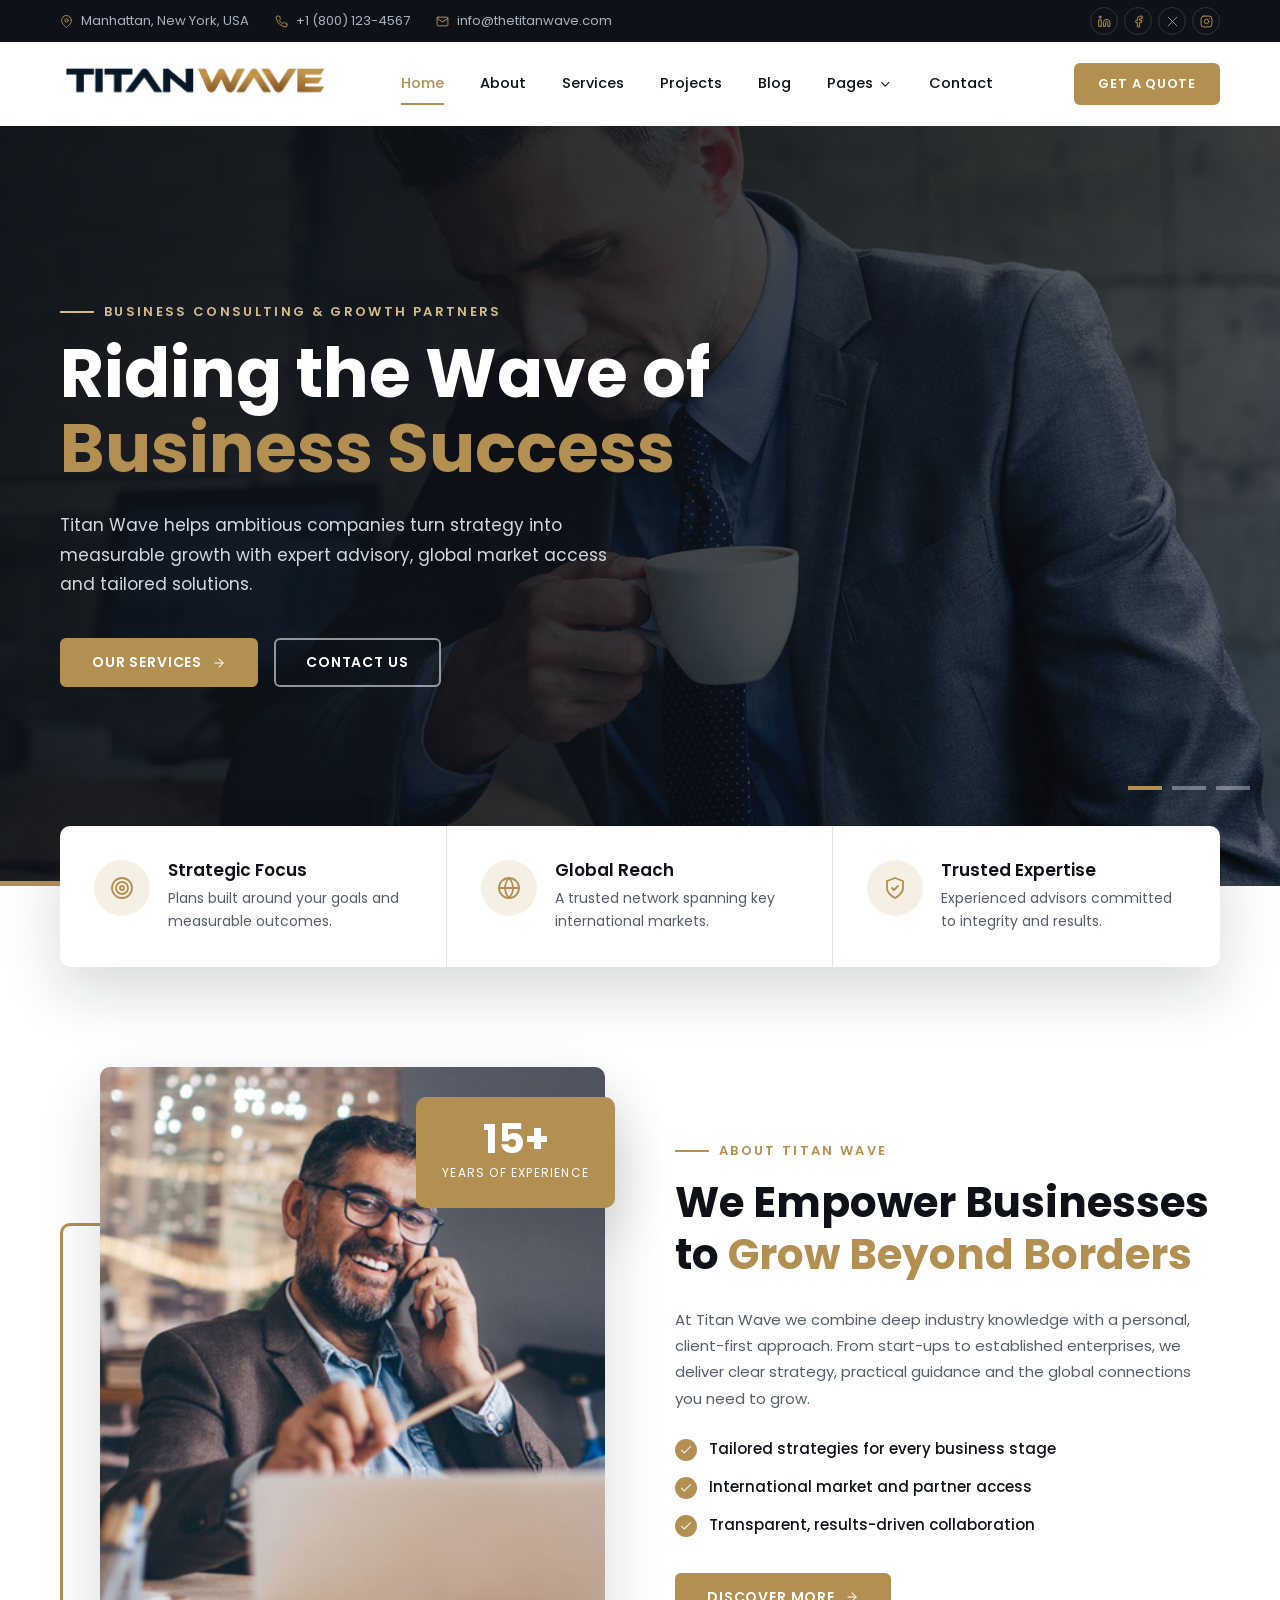
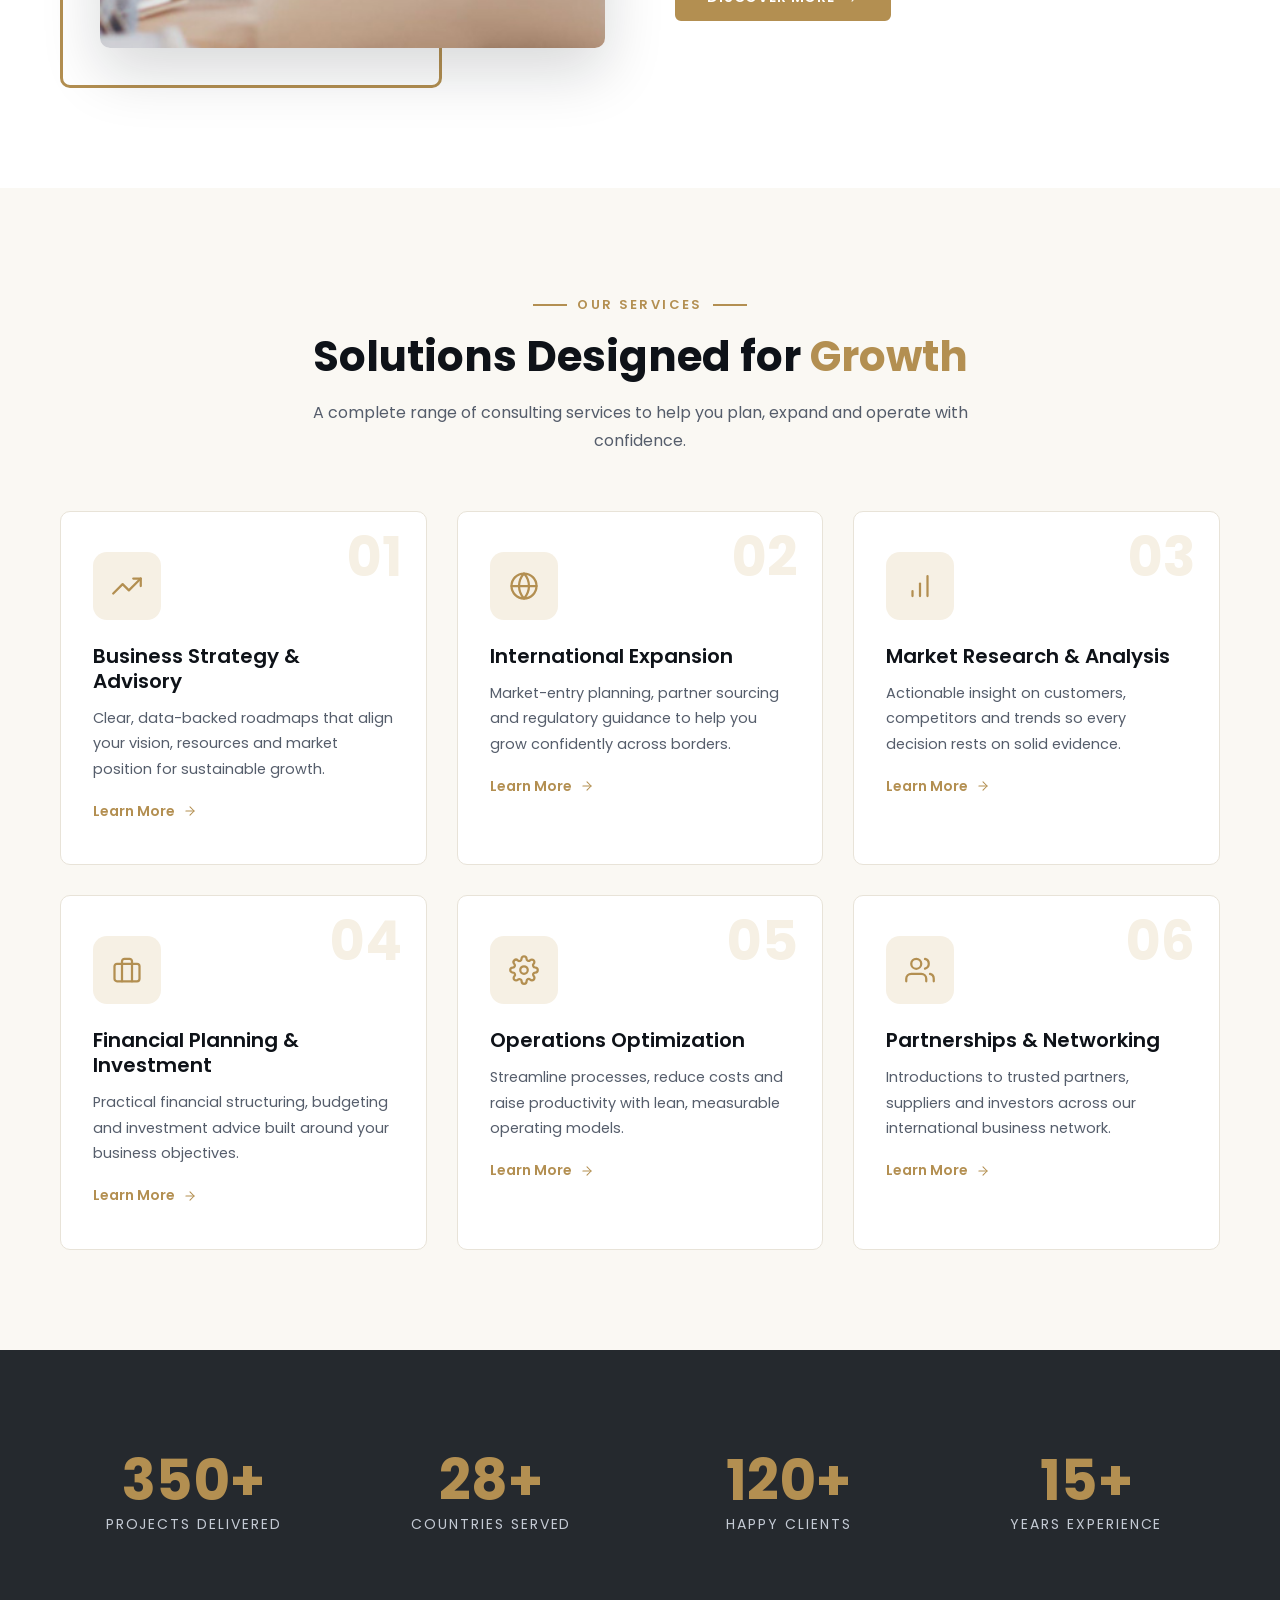
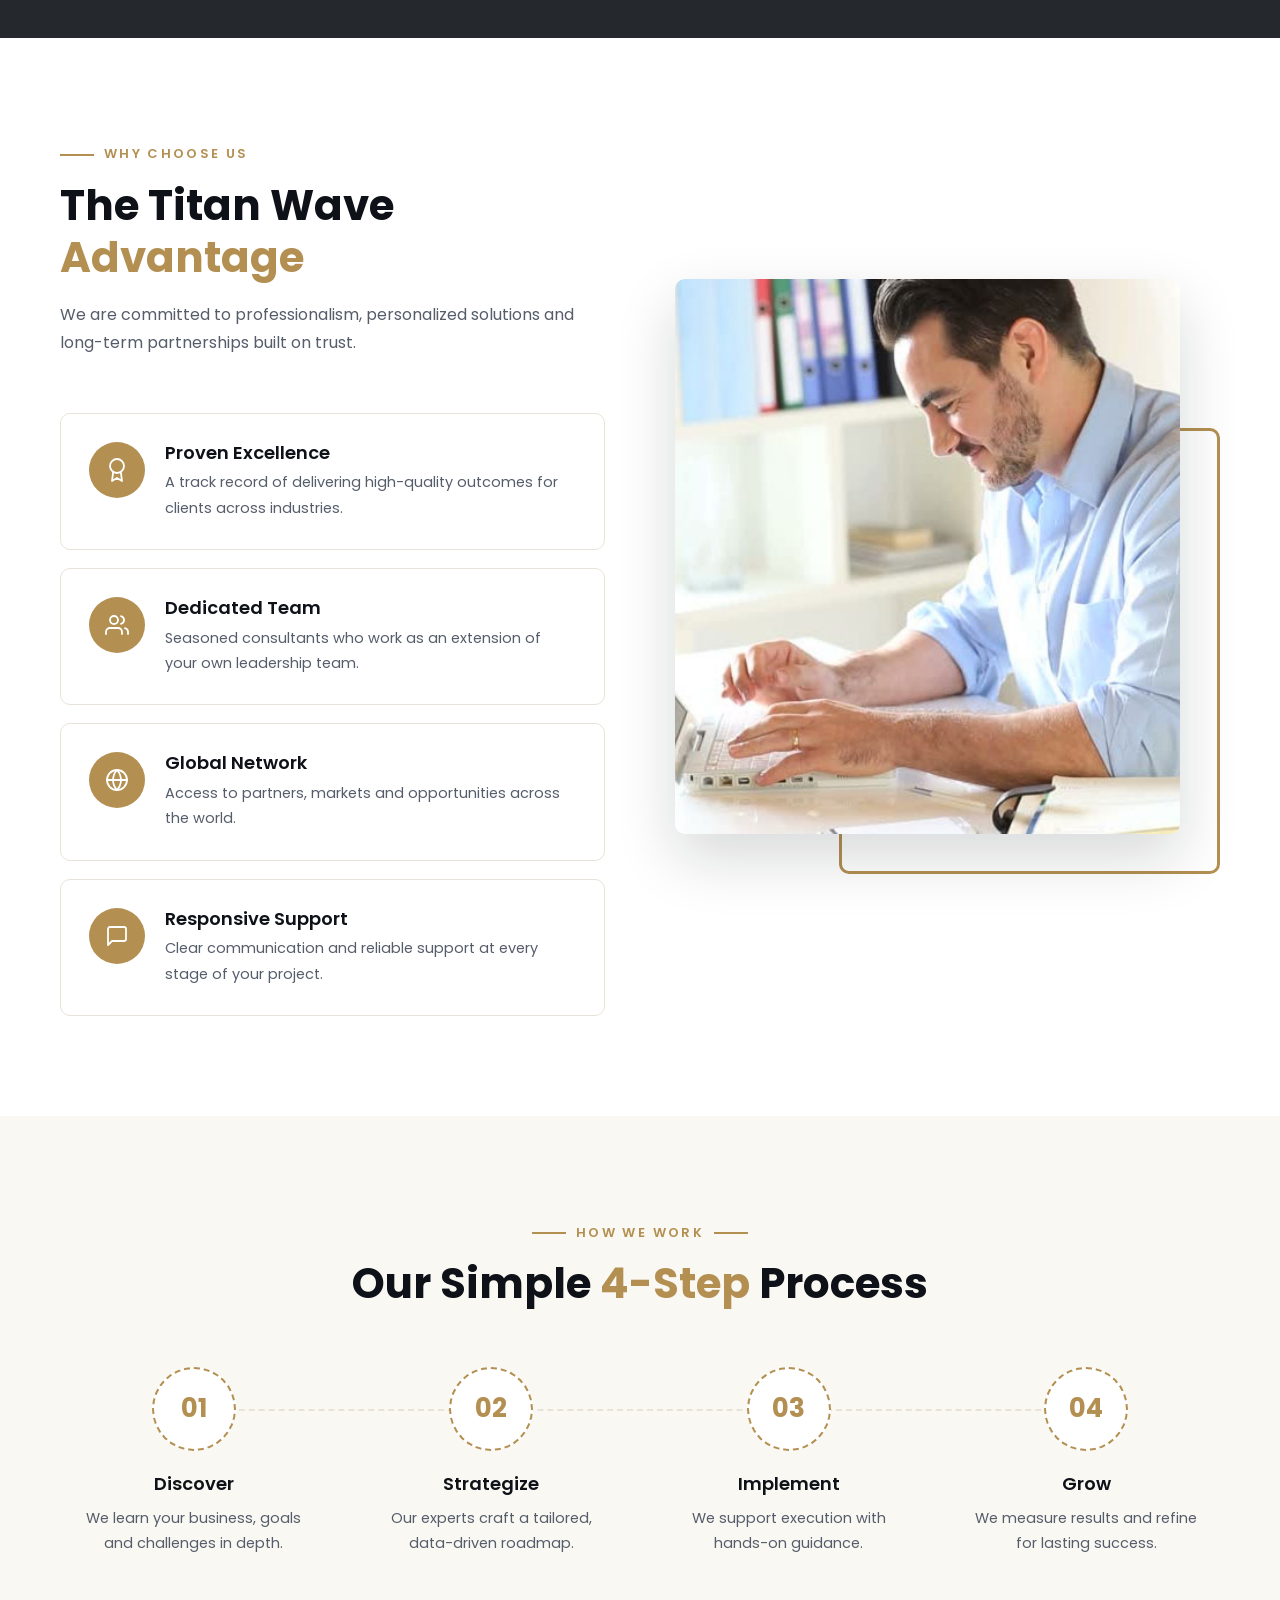
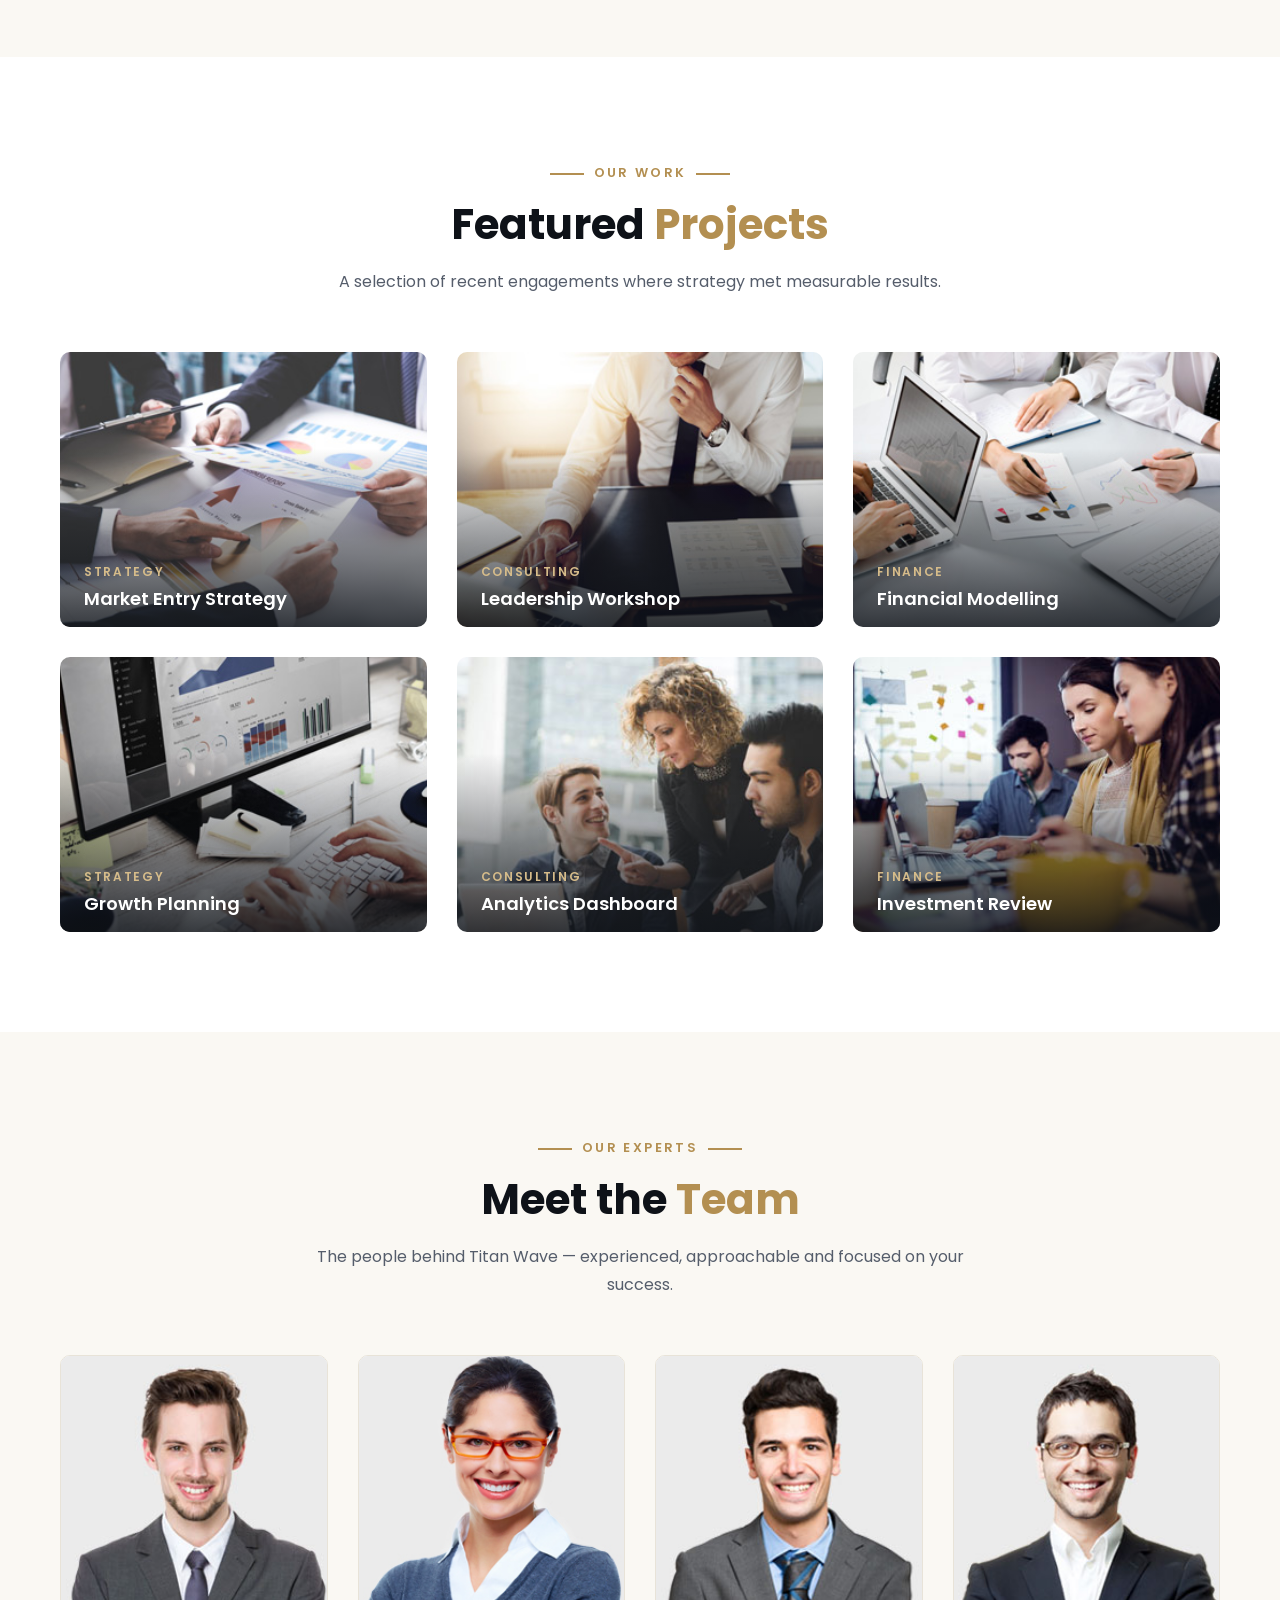
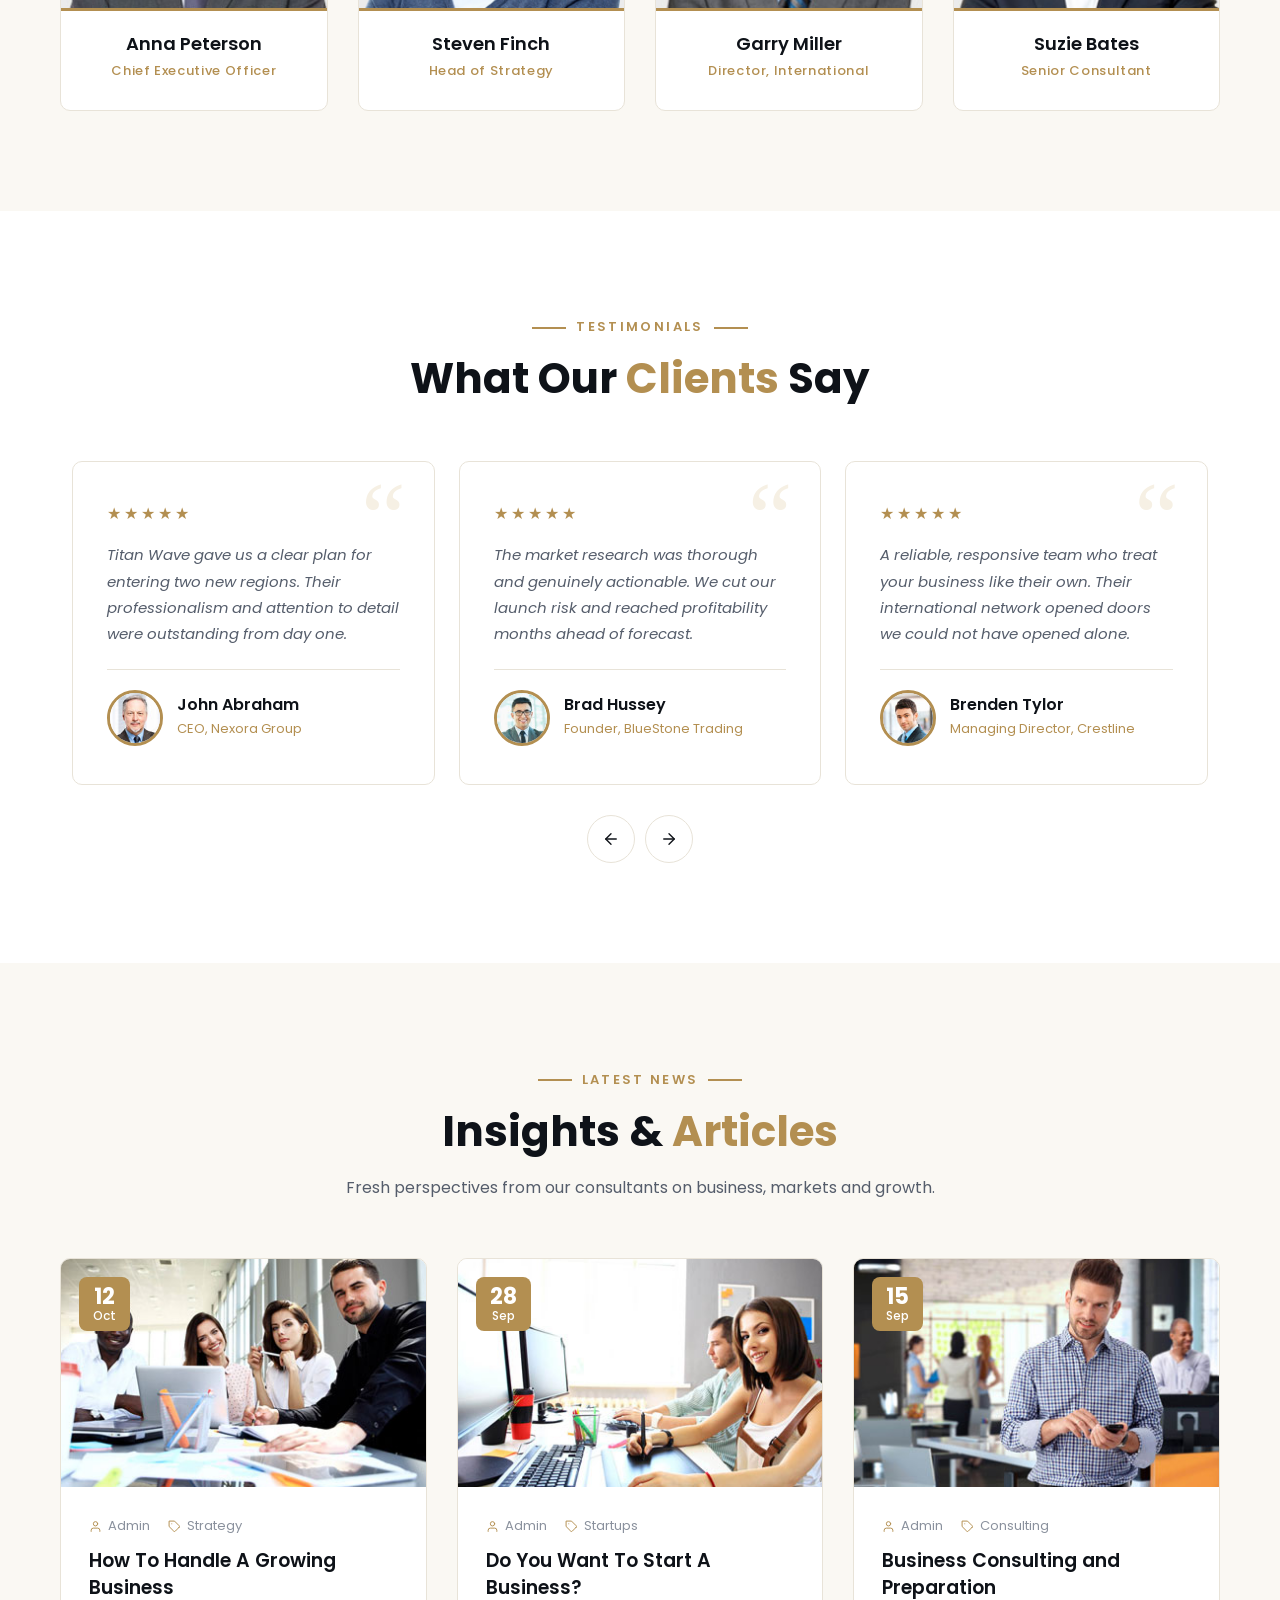
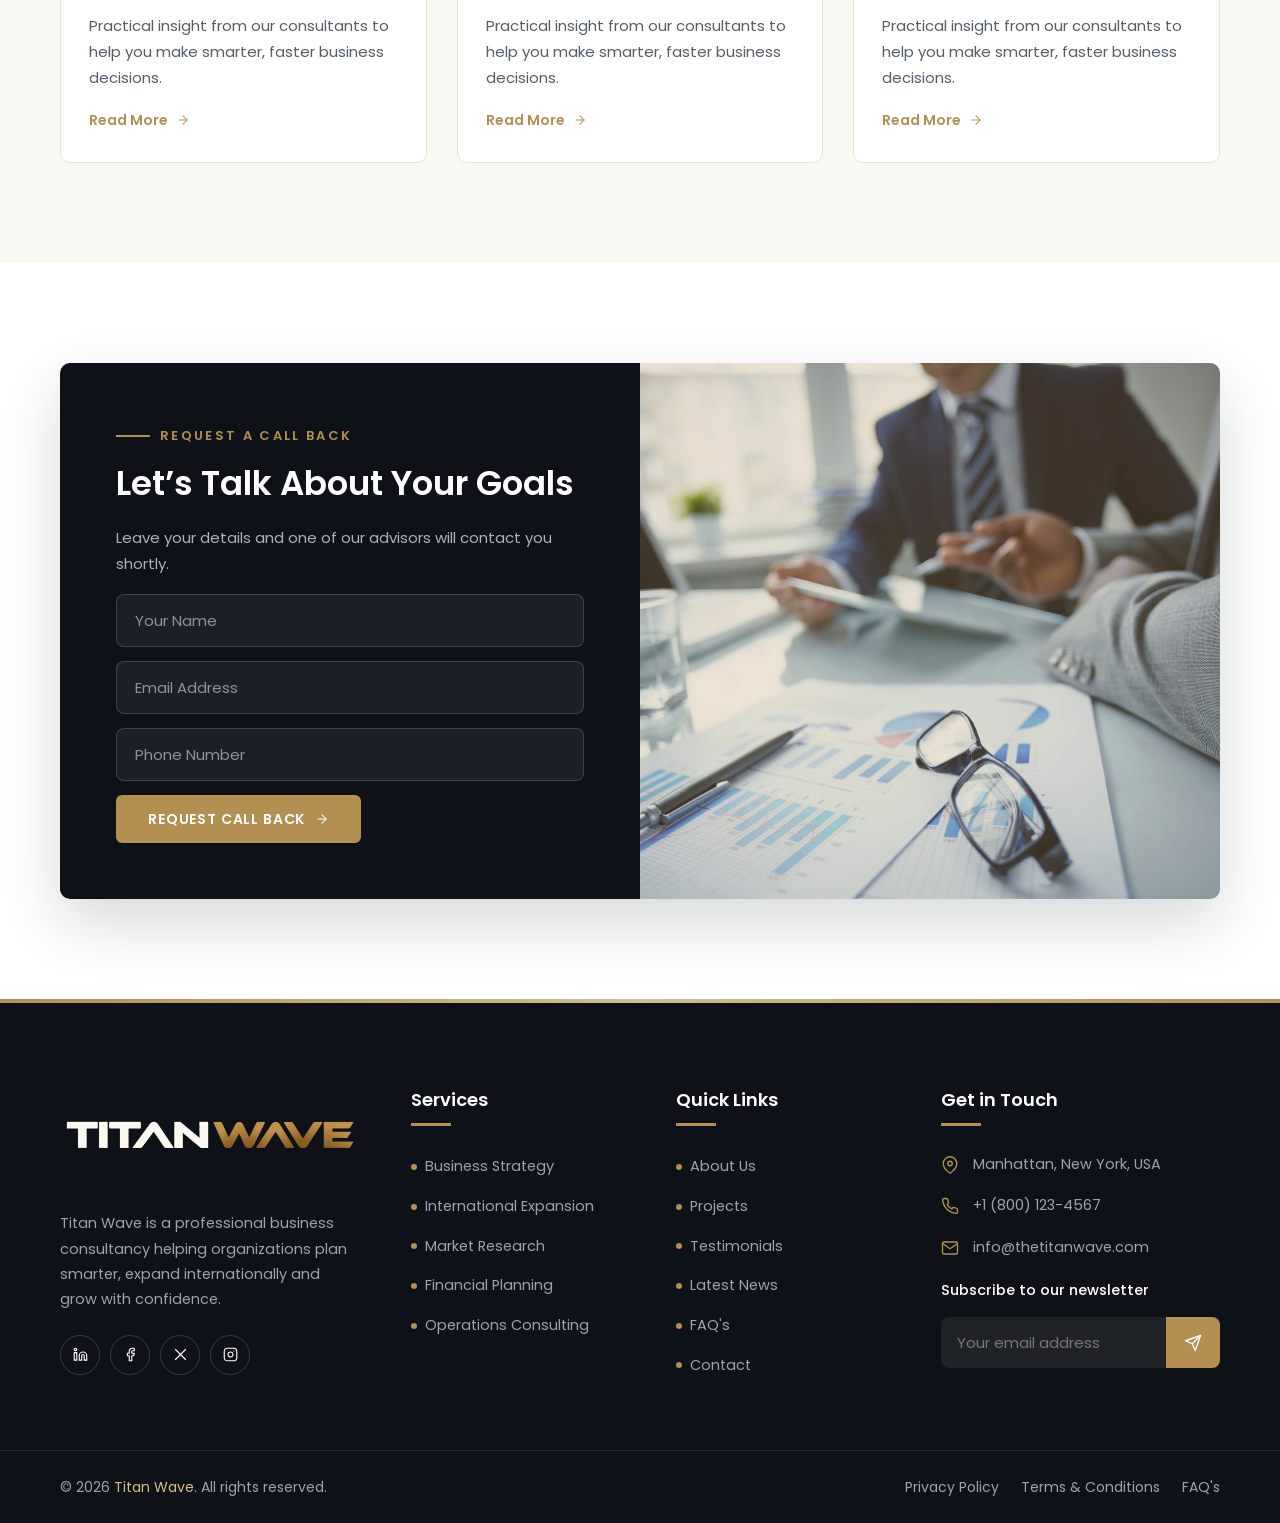
==== commit 2674bec2: "initial commit" ====
--- a/index.html
+++ b/index.html
@@ -762,23 +762,10 @@
         <div class="footer-main">
             <div class="container">
                 <div class="footer-grid">
-                    <div><a class="logo" href="index.html" aria-label="Titan Wave home"><svg class="logo-mark"
-                                viewBox="0 0 64 64" aria-hidden="true">
-                                <defs>
-                                    <linearGradient id="gf" x1="0" y1="0" x2="1" y2="1">
-                                        <stop offset="0" stop-color="#d6bc8a" />
-                                        <stop offset="1" stop-color="#b38f51" />
-                                    </linearGradient>
-                                </defs>
-                                <rect width="64" height="64" rx="14" fill="#0e1218" />
-                                <path d="M14 20h36M32 20v26" stroke="url(#gf)" stroke-width="6" stroke-linecap="round"
-                                    fill="none" />
-                                <path d="M12 44c5-6 9-6 14 0s9 6 14 0 9-6 12-3" stroke="#b38f51" stroke-width="3"
-                                    stroke-linecap="round" fill="none" opacity=".95" />
-                                <path d="M12 52c5-6 9-6 14 0s9 6 14 0 9-6 12-3" stroke="#d6bc8a" stroke-width="2"
-                                    stroke-linecap="round" fill="none" opacity=".55" />
-                            </svg><span class="logo-text"><b>TITAN <i>WAVE</i></b><small>Business
-                                    Solutions</small></span></a>
+                    <div>
+                        <a class="logo" href="index.html" aria-label="Titan Wave home">
+                            <img src="images/logo-footer.png" alt="" width="300px" height="auto">
+                        </a>
                         <p style="margin-top:22px">Titan Wave is a professional business consultancy helping
                             organizations plan smarter, expand internationally and grow with confidence.</p>
                         <div class="social"><a href="#" aria-label="LinkedIn"><svg class="svg-i " viewBox="0 0 24 24"
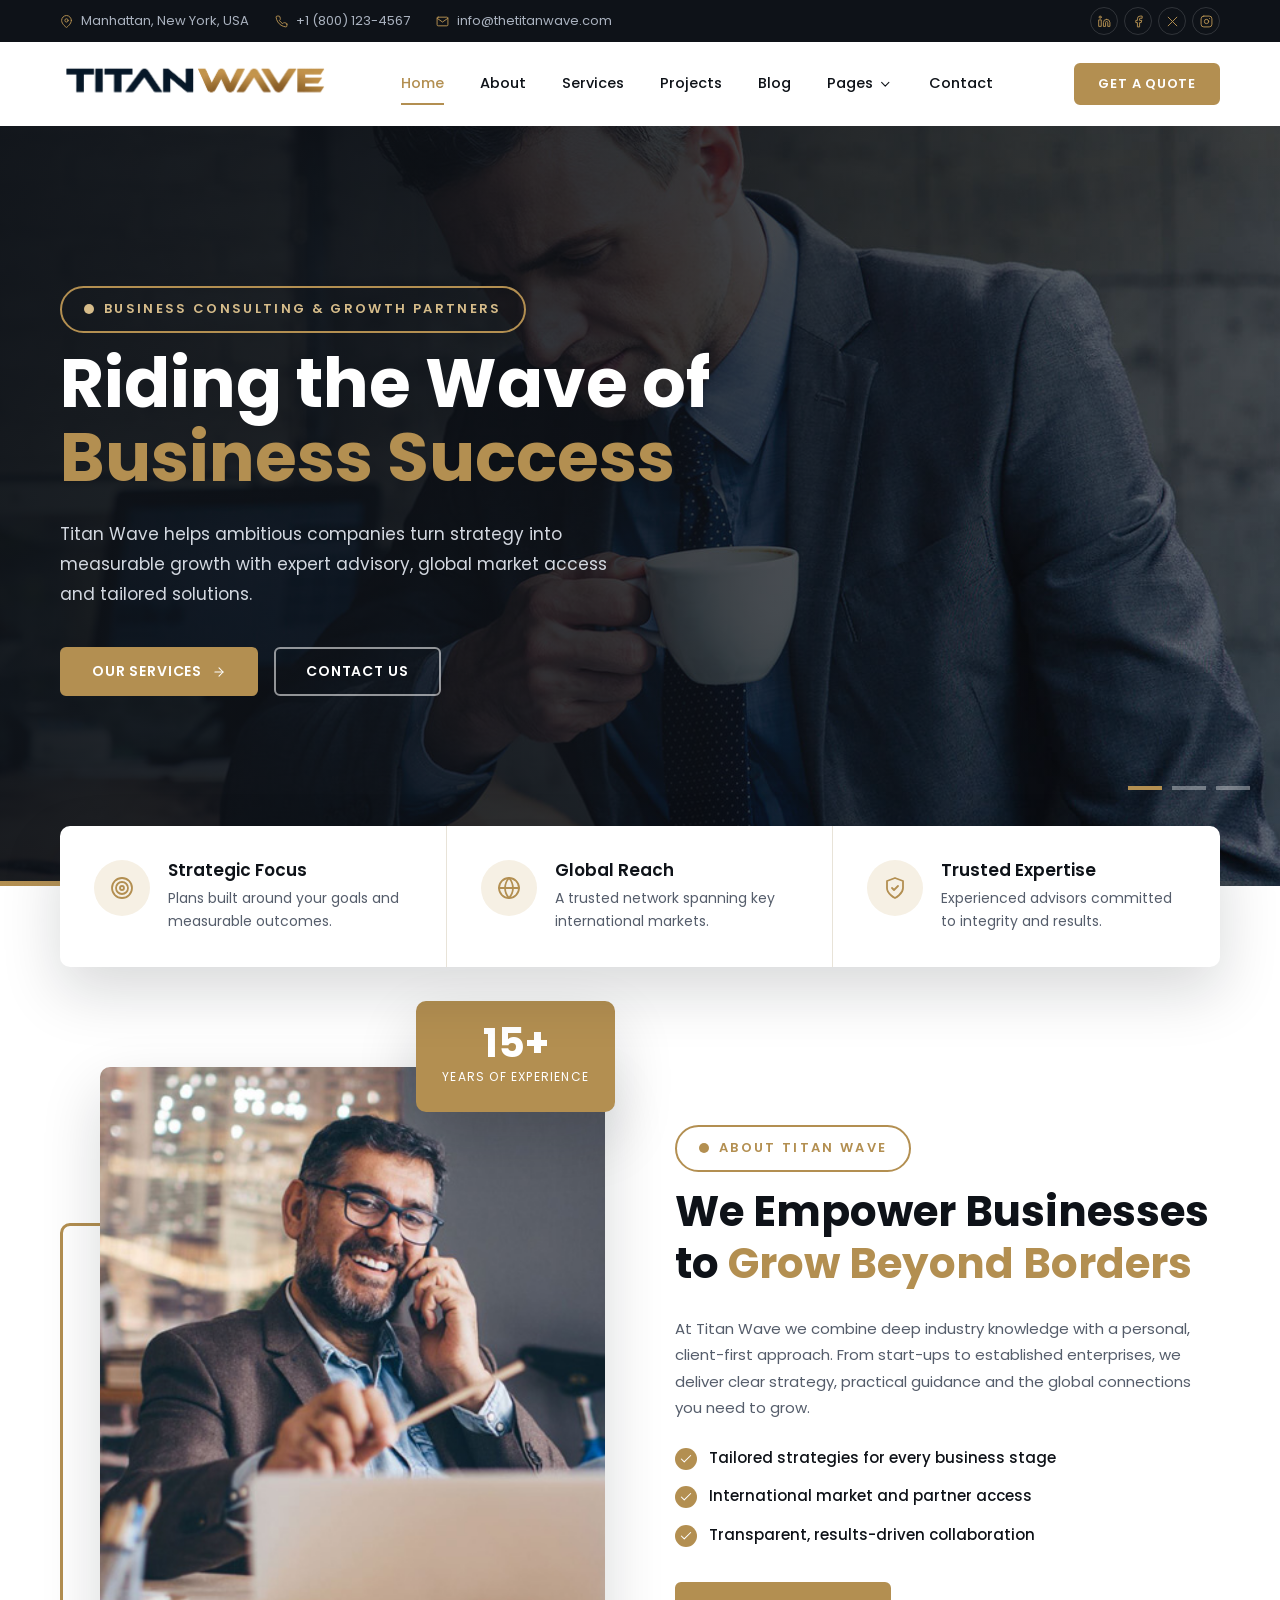
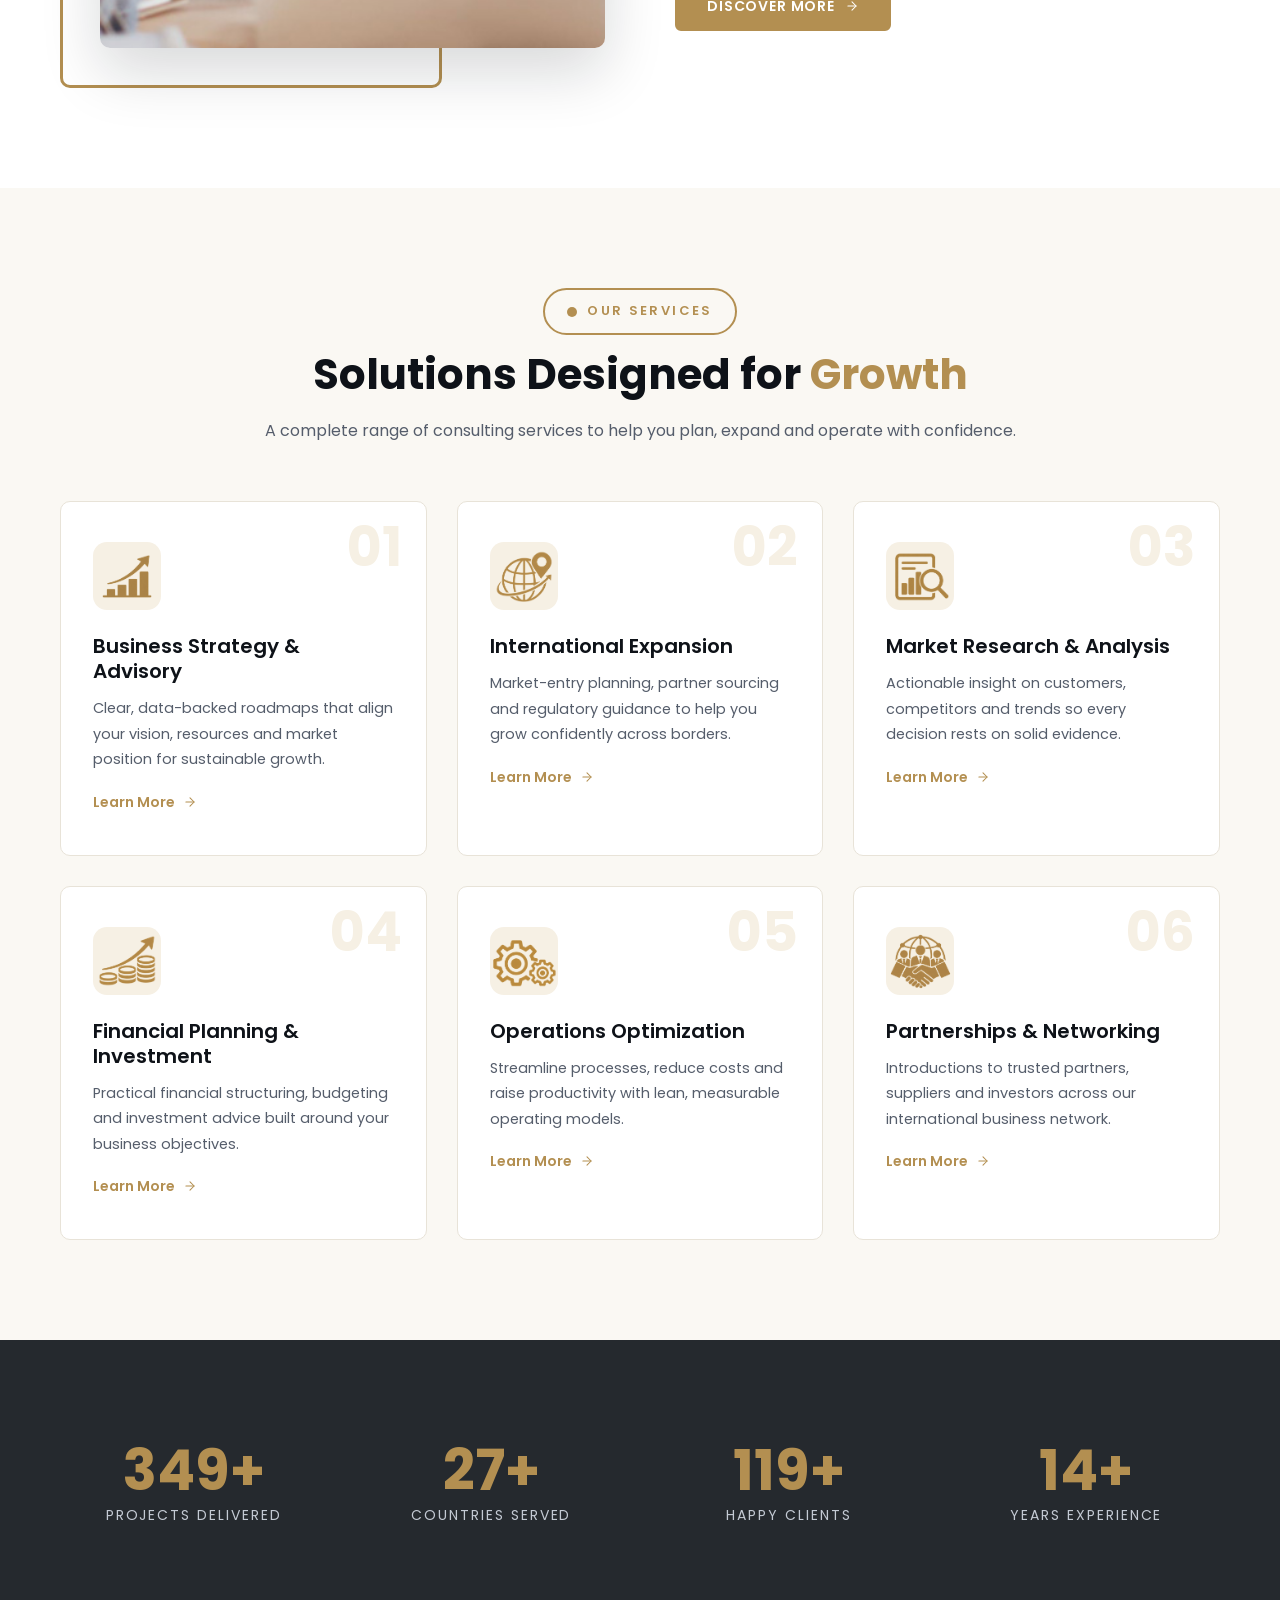
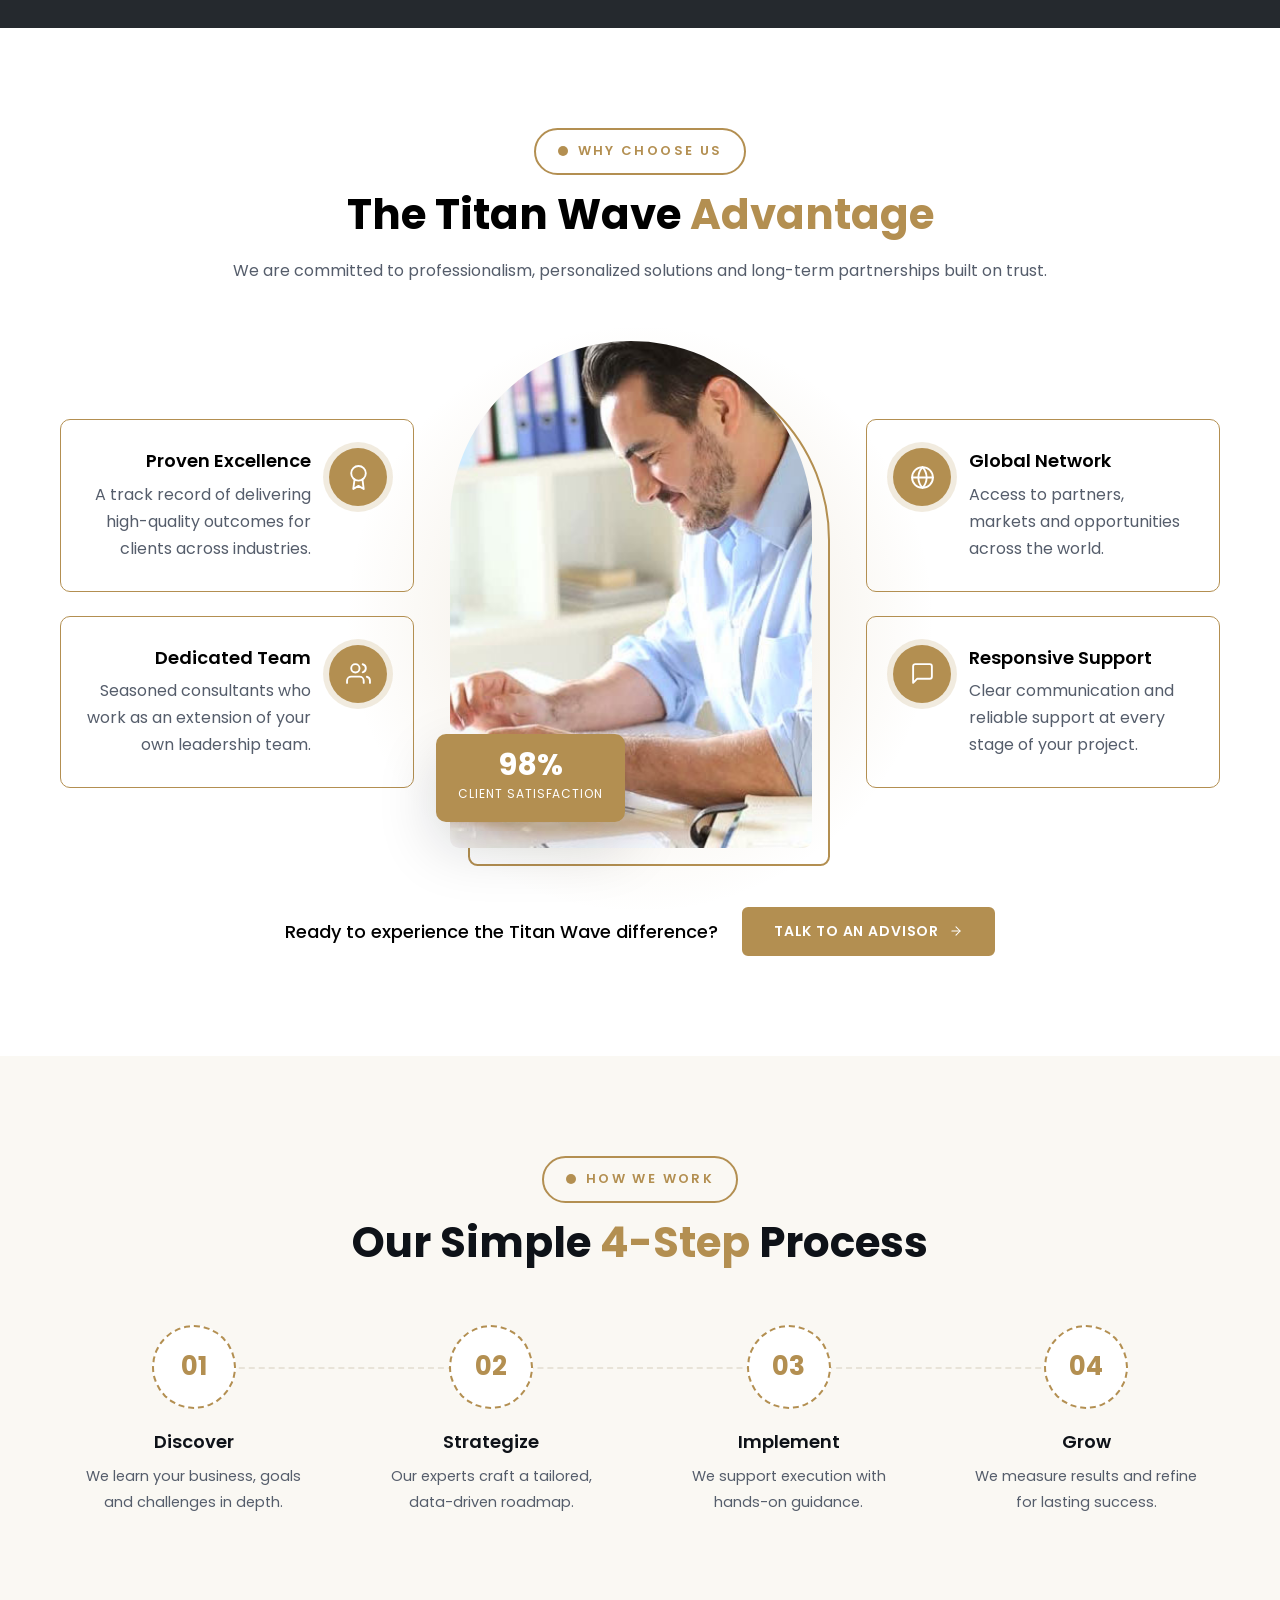
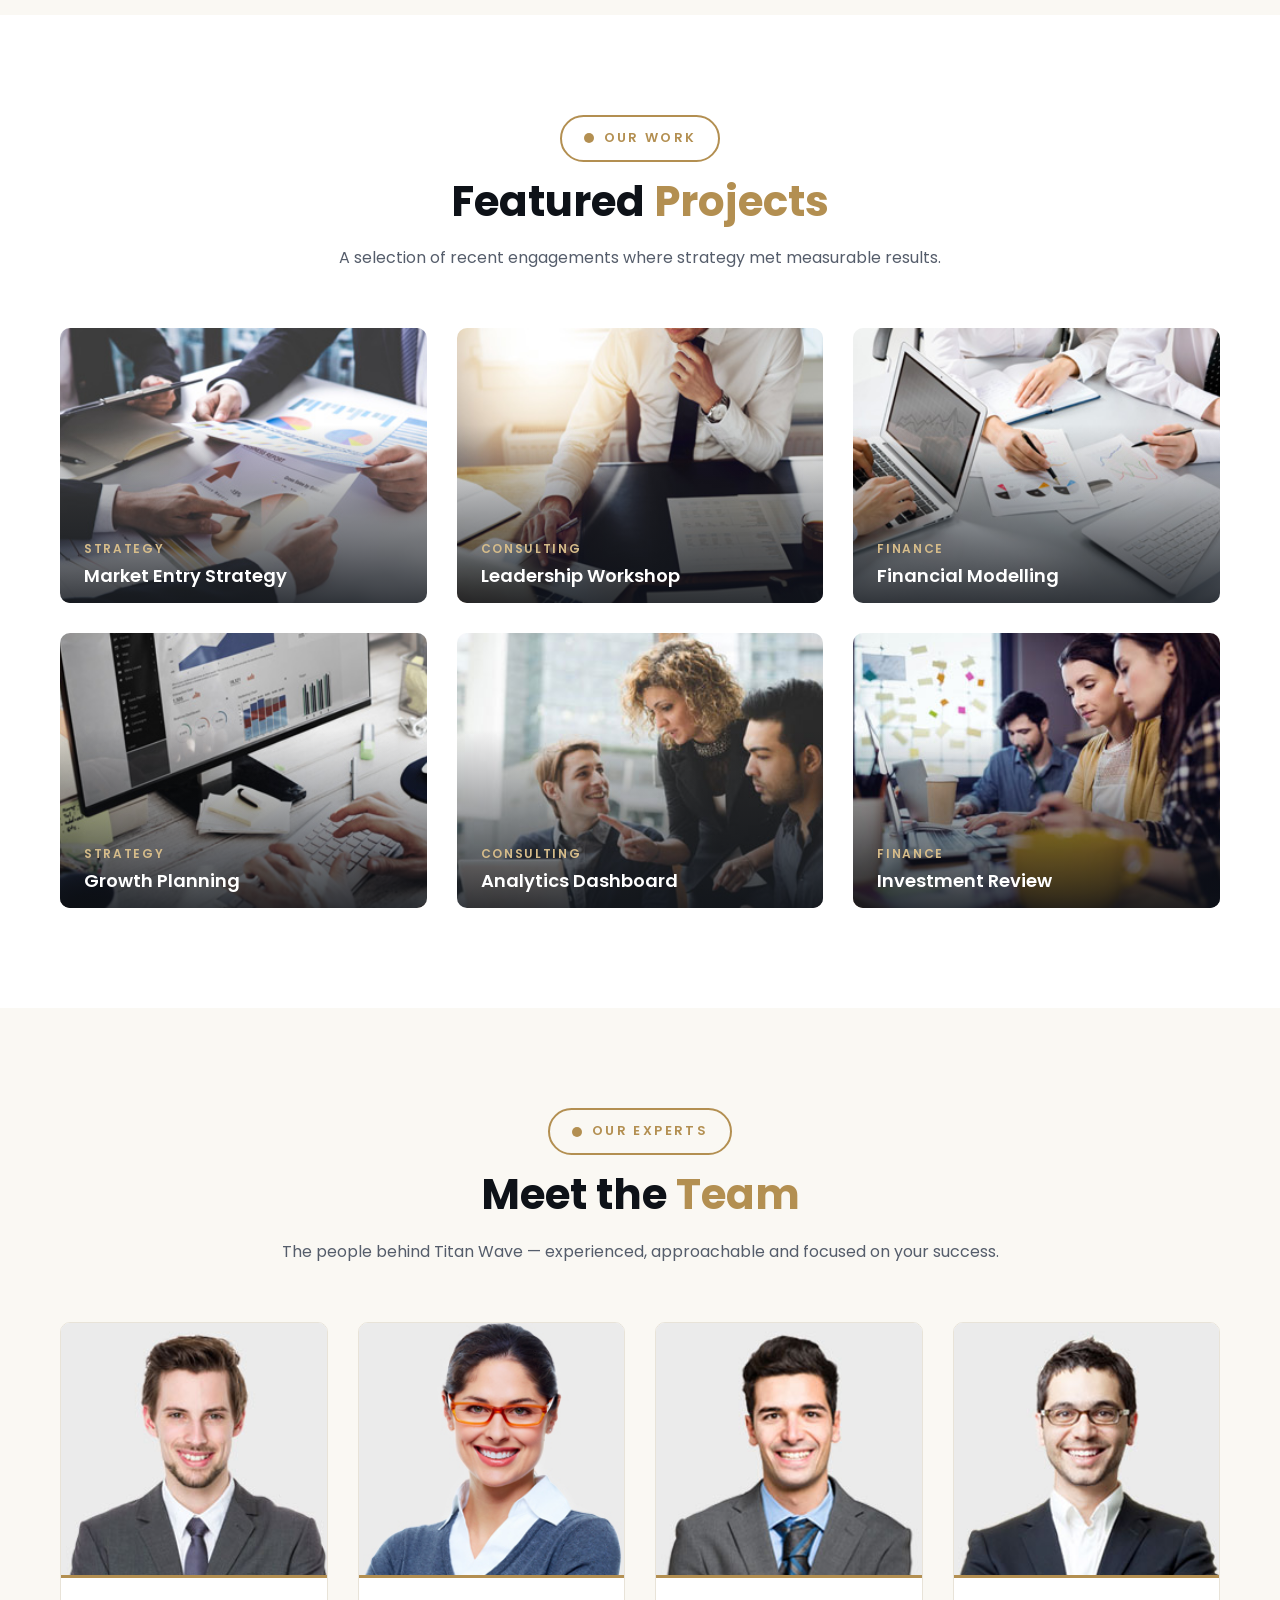
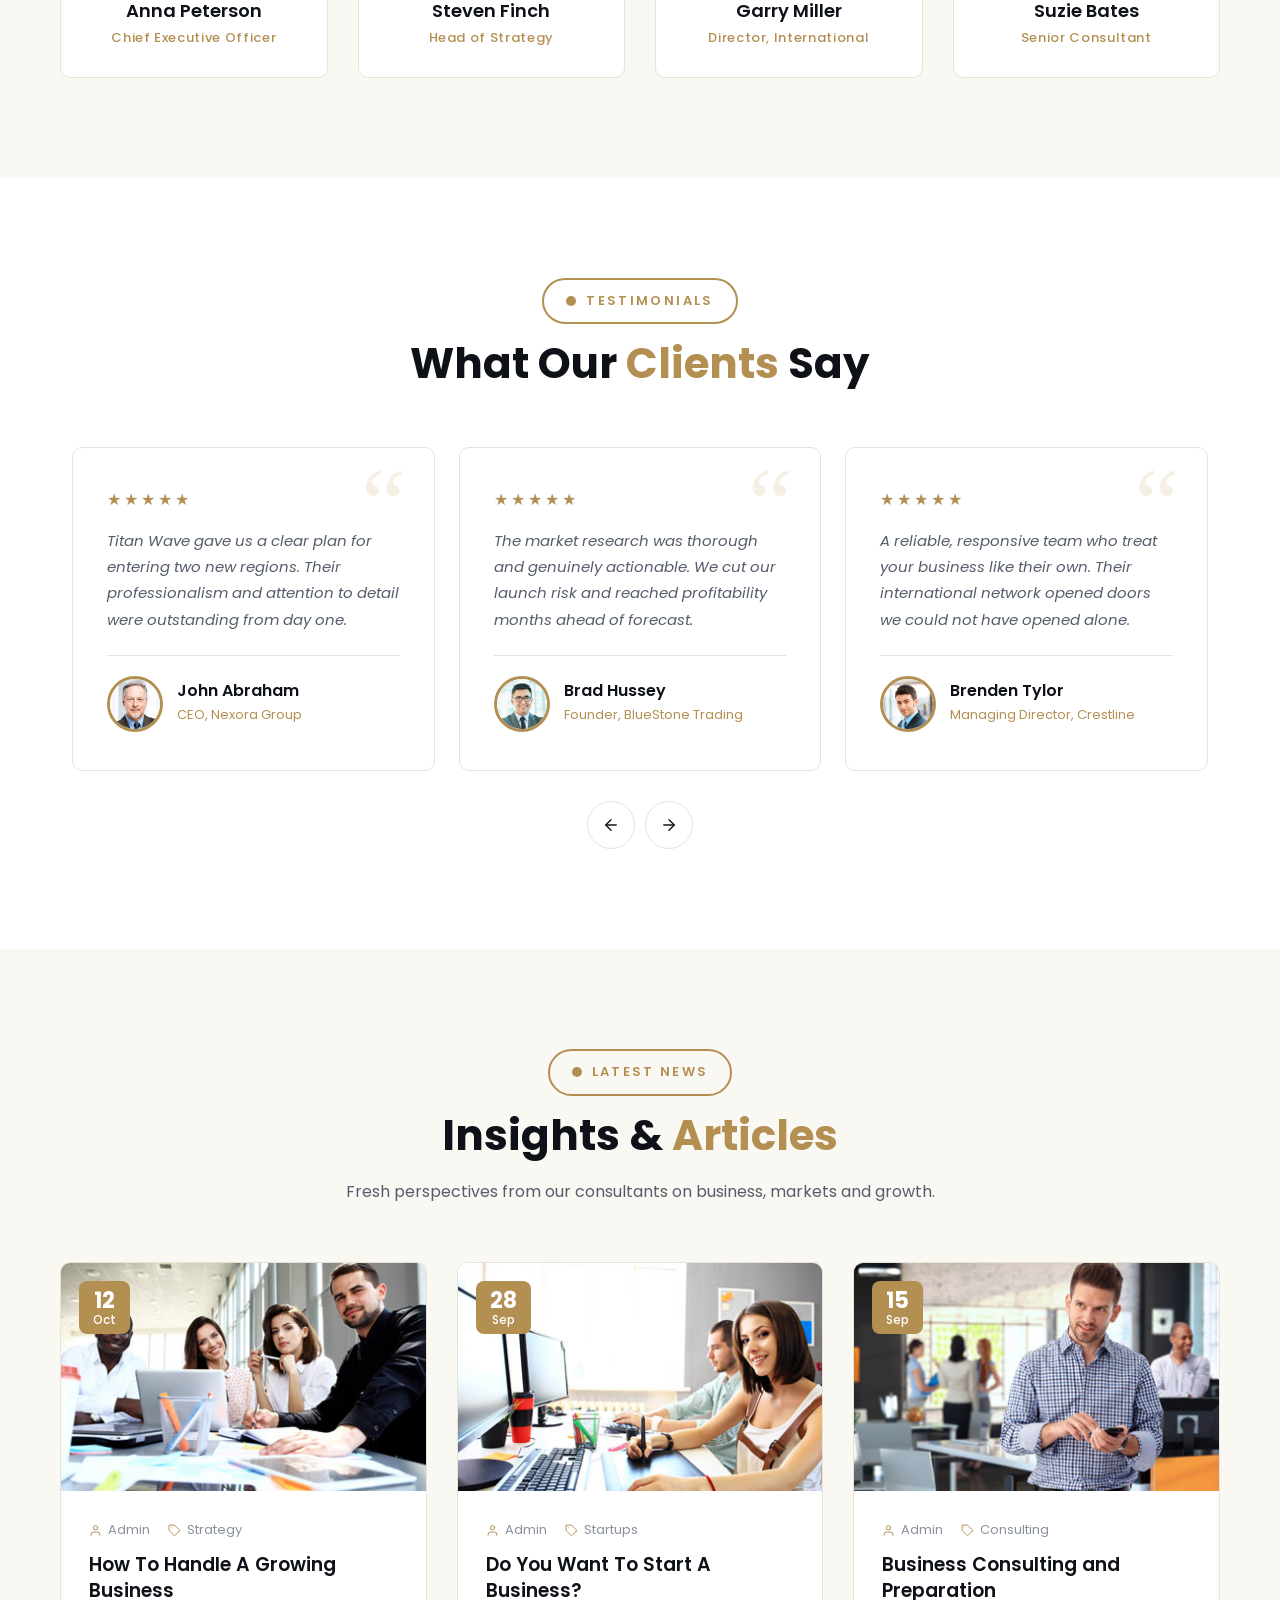
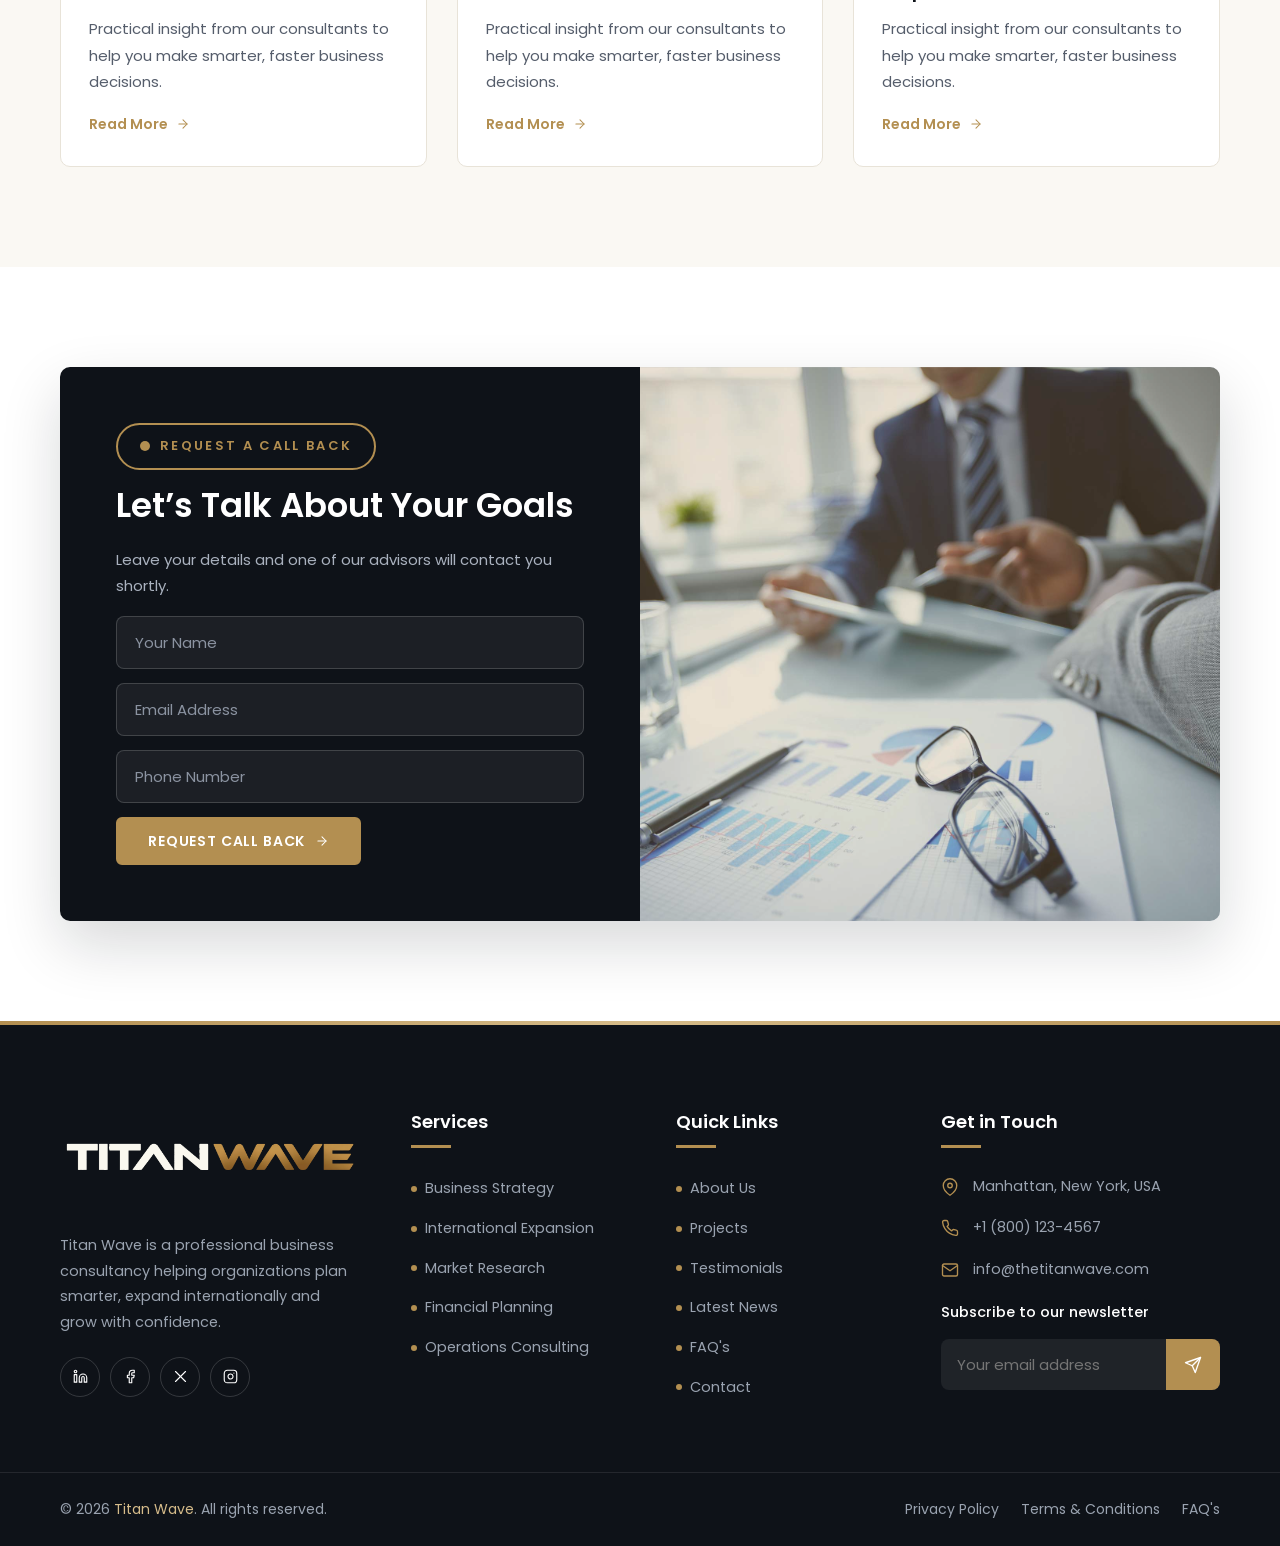
==== commit fc5997c5: "initial commit" ====
--- a/index.html
+++ b/index.html
@@ -117,7 +117,8 @@
             <div class="hero-slide" style="background-image:url(images/main-slider/image-3.jpg)"></div>
             <div class="hero-slide" style="background-image:url(images/background/4.jpg)"></div>
             <div class="container">
-                <div class="hero-box"><span class="eyebrow">Business Consulting &amp; Growth Partners</span>
+                <div class="hero-box">
+                    <span class="eyebrow">Business Consulting &amp; Growth Partners</span>
                     <h1>Riding the Wave of <span>Business Success</span></h1>
                     <p>Titan Wave helps ambitious companies turn strategy into measurable growth with expert advisory,
                         global market access and tailored solutions.</p>
@@ -210,11 +211,11 @@
                     <p>A complete range of consulting services to help you plan, expand and operate with confidence.</p>
                 </div>
                 <div class="grid g3">
+
                     <div class="card rv d1"><span class="num">01</span>
-                        <div class="ico"><svg class="svg-i " viewBox="0 0 24 24" aria-hidden="true">
-                                <polyline points="23 6 13.5 15.5 8.5 10.5 1 18" />
-                                <polyline points="17 6 23 6 23 12" />
-                            </svg></div>
+                        <div class="ico">
+                            <img src="images/icons/Gold Business Growth Chart Icon.png" alt="">
+                        </div>
                         <h3>Business Strategy & Advisory</h3>
                         <p>Clear, data-backed roadmaps that align your vision, resources and market position for
                             sustainable growth.</p><a class="link-arrow" href="services-single.html">Learn More <svg
@@ -223,13 +224,11 @@
                                 <polyline points="12 5 19 12 12 19" />
                             </svg></a>
                     </div>
+
                     <div class="card rv d2"><span class="num">02</span>
-                        <div class="ico"><svg class="svg-i " viewBox="0 0 24 24" aria-hidden="true">
-                                <circle cx="12" cy="12" r="10" />
-                                <line x1="2" y1="12" x2="22" y2="12" />
-                                <path
-                                    d="M12 2a15.3 15.3 0 0 1 4 10 15.3 15.3 0 0 1-4 10 15.3 15.3 0 0 1-4-10 15.3 15.3 0 0 1 4-10z" />
-                            </svg></div>
+                        <div class="ico">
+                            <img src="images/icons/Global Expansion Globe Pin.png" alt="">
+                        </div>
                         <h3>International Expansion</h3>
                         <p>Market-entry planning, partner sourcing and regulatory guidance to help you grow confidently
                             across borders.</p><a class="link-arrow" href="services-single.html">Learn More <svg
@@ -239,11 +238,9 @@
                             </svg></a>
                     </div>
                     <div class="card rv d3"><span class="num">03</span>
-                        <div class="ico"><svg class="svg-i " viewBox="0 0 24 24" aria-hidden="true">
-                                <line x1="12" y1="20" x2="12" y2="10" />
-                                <line x1="18" y1="20" x2="18" y2="4" />
-                                <line x1="6" y1="20" x2="6" y2="16" />
-                            </svg></div>
+                        <div class="ico">
+                            <img src="images/icons/Gold Analytics Report Icon.png" alt="">
+                        </div>
                         <h3>Market Research & Analysis</h3>
                         <p>Actionable insight on customers, competitors and trends so every decision rests on solid
                             evidence.</p><a class="link-arrow" href="services-single.html">Learn More <svg
@@ -252,11 +249,11 @@
                                 <polyline points="12 5 19 12 12 19" />
                             </svg></a>
                     </div>
+
                     <div class="card rv d1"><span class="num">04</span>
-                        <div class="ico"><svg class="svg-i " viewBox="0 0 24 24" aria-hidden="true">
-                                <rect x="2" y="7" width="20" height="14" rx="2" />
-                                <path d="M16 21V5a2 2 0 0 0-2-2h-4a2 2 0 0 0-2 2v16" />
-                            </svg></div>
+                        <div class="ico">
+                            <img src="images/icons/Golden Coin Stacks with Growth Arrow.png" alt="">
+                        </div>
                         <h3>Financial Planning & Investment</h3>
                         <p>Practical financial structuring, budgeting and investment advice built around your business
                             objectives.</p><a class="link-arrow" href="services-single.html">Learn More <svg
@@ -265,12 +262,11 @@
                                 <polyline points="12 5 19 12 12 19" />
                             </svg></a>
                     </div>
+
                     <div class="card rv d2"><span class="num">05</span>
-                        <div class="ico"><svg class="svg-i " viewBox="0 0 24 24" aria-hidden="true">
-                                <circle cx="12" cy="12" r="3" />
-                                <path
-                                    d="M19.4 15a1.65 1.65 0 0 0 .33 1.82l.06.06a2 2 0 1 1-2.83 2.83l-.06-.06a1.65 1.65 0 0 0-1.82-.33 1.65 1.65 0 0 0-1 1.51V21a2 2 0 0 1-4 0v-.09A1.65 1.65 0 0 0 9 19.4a1.65 1.65 0 0 0-1.82.33l-.06.06a2 2 0 1 1-2.83-2.83l.06-.06A1.65 1.65 0 0 0 4.68 15a1.65 1.65 0 0 0-1.51-1H3a2 2 0 0 1 0-4h.09A1.65 1.65 0 0 0 4.6 9a1.65 1.65 0 0 0-.33-1.82l-.06-.06a2 2 0 1 1 2.83-2.83l.06.06A1.65 1.65 0 0 0 9 4.68a1.65 1.65 0 0 0 1-1.51V3a2 2 0 0 1 4 0v.09a1.65 1.65 0 0 0 1 1.51 1.65 1.65 0 0 0 1.82-.33l.06-.06a2 2 0 1 1 2.83 2.83l-.06.06A1.65 1.65 0 0 0 19.4 9a1.65 1.65 0 0 0 1.51 1H21a2 2 0 0 1 0 4h-.09a1.65 1.65 0 0 0-1.51 1z" />
-                            </svg></div>
+                        <div class="ico">
+                            <img src="images/icons/Interlocking Gold Gears Icon.png" alt="">
+                        </div>
                         <h3>Operations Optimization</h3>
                         <p>Streamline processes, reduce costs and raise productivity with lean, measurable operating
                             models.</p><a class="link-arrow" href="services-single.html">Learn More <svg class="svg-i "
@@ -279,13 +275,11 @@
                                 <polyline points="12 5 19 12 12 19" />
                             </svg></a>
                     </div>
+
                     <div class="card rv d3"><span class="num">06</span>
-                        <div class="ico"><svg class="svg-i " viewBox="0 0 24 24" aria-hidden="true">
-                                <path d="M17 21v-2a4 4 0 0 0-4-4H5a4 4 0 0 0-4 4v2" />
-                                <circle cx="9" cy="7" r="4" />
-                                <path d="M23 21v-2a4 4 0 0 0-3-3.87" />
-                                <path d="M16 3.13a4 4 0 0 1 0 7.75" />
-                            </svg></div>
+                        <div class="ico">
+                            <img src="images/icons/Global Partnership Handshake Icon.png" alt="">
+                        </div>
                         <h3>Partnerships & Networking</h3>
                         <p>Introductions to trusted partners, suppliers and investors across our international business
                             network.</p><a class="link-arrow" href="services-single.html">Learn More <svg class="svg-i "
@@ -307,64 +301,29 @@
                 </div>
             </div>
         </section>
-        <section class="section">
-            <div class="container">
-                <div class="split">
-                    <div class="rv">
-                        <div class="sec-head "><span class="eyebrow">Why Choose Us</span>
-                            <h2>The Titan Wave <span>Advantage</span></h2>
-                            <p>We are committed to professionalism, personalized solutions and long-term partnerships
-                                built on trust.</p>
-                        </div>
-                        <div class="grid" style="gap:18px">
-                            <div class="feat">
-                                <div class="ico"><svg class="svg-i " viewBox="0 0 24 24" aria-hidden="true">
-                                        <circle cx="12" cy="8" r="7" />
-                                        <polyline points="8.21 13.89 7 23 12 20 17 23 15.79 13.88" />
-                                    </svg></div>
-                                <div>
-                                    <h4>Proven Excellence</h4>
-                                    <p>A track record of delivering high-quality outcomes for clients across industries.
-                                    </p>
-                                </div>
-                            </div>
-                            <div class="feat">
-                                <div class="ico"><svg class="svg-i " viewBox="0 0 24 24" aria-hidden="true">
-                                        <path d="M17 21v-2a4 4 0 0 0-4-4H5a4 4 0 0 0-4 4v2" />
-                                        <circle cx="9" cy="7" r="4" />
-                                        <path d="M23 21v-2a4 4 0 0 0-3-3.87" />
-                                        <path d="M16 3.13a4 4 0 0 1 0 7.75" />
-                                    </svg></div>
-                                <div>
-                                    <h4>Dedicated Team</h4>
-                                    <p>Seasoned consultants who work as an extension of your own leadership team.</p>
-                                </div>
-                            </div>
-                            <div class="feat">
-                                <div class="ico"><svg class="svg-i " viewBox="0 0 24 24" aria-hidden="true">
-                                        <circle cx="12" cy="12" r="10" />
-                                        <line x1="2" y1="12" x2="22" y2="12" />
-                                        <path
-                                            d="M12 2a15.3 15.3 0 0 1 4 10 15.3 15.3 0 0 1-4 10 15.3 15.3 0 0 1-4-10 15.3 15.3 0 0 1 4-10z" />
-                                    </svg></div>
-                                <div>
-                                    <h4>Global Network</h4>
-                                    <p>Access to partners, markets and opportunities across the world.</p>
-                                </div>
-                            </div>
-                            <div class="feat">
-                                <div class="ico"><svg class="svg-i " viewBox="0 0 24 24" aria-hidden="true">
-                                        <path d="M21 15a2 2 0 0 1-2 2H7l-4 4V5a2 2 0 0 1 2-2h14a2 2 0 0 1 2 2z" />
-                                    </svg></div>
-                                <div>
-                                    <h4>Responsive Support</h4>
-                                    <p>Clear communication and reliable support at every stage of your project.</p>
-                                </div>
-                            </div>
-                        </div>
-                    </div>
-                    <div class="split-img flip rv d1"><img src="images/gallery/10.jpg" alt="Team collaboration"
-                            style="aspect-ratio:4/4.4"></div>
+         <section class="section why">
+            <div class="container">
+                <div class="sec-head center rv"><span class="eyebrow">Why Choose Us</span>
+                    <h2>The Titan Wave <span>Advantage</span></h2>
+                    <p>We are committed to professionalism, personalized solutions and long-term partnerships built on trust.</p>
+                </div>
+                <div class="why-grid">
+                    <div class="why-col left rv">
+                        <div class="why-item"><div class="ico"><svg class="svg-i" viewBox="0 0 24 24" aria-hidden="true"><circle cx="12" cy="8" r="7"/><polyline points="8.21 13.89 7 23 12 20 17 23 15.79 13.88"/></svg></div><div><span class="why-n">01</span><h4>Proven Excellence</h4><p>A track record of delivering high-quality outcomes for clients across industries.</p></div></div>
+                        <div class="why-item"><div class="ico"><svg class="svg-i" viewBox="0 0 24 24" aria-hidden="true"><path d="M17 21v-2a4 4 0 0 0-4-4H5a4 4 0 0 0-4 4v2"/><circle cx="9" cy="7" r="4"/><path d="M23 21v-2a4 4 0 0 0-3-3.87"/><path d="M16 3.13a4 4 0 0 1 0 7.75"/></svg></div><div><span class="why-n">02</span><h4>Dedicated Team</h4><p>Seasoned consultants who work as an extension of your own leadership team.</p></div></div>
+                    </div>
+                    <div class="why-img rv d1">
+                        <img src="images/gallery/10.jpg" alt="Titan Wave consultant at work" loading="lazy">
+                        <div class="why-badge"><b>98%</b><span>Client Satisfaction</span></div>
+                    </div>
+                    <div class="why-col rv d2">
+                        <div class="why-item"><div class="ico"><svg class="svg-i" viewBox="0 0 24 24" aria-hidden="true"><circle cx="12" cy="12" r="10"/><line x1="2" y1="12" x2="22" y2="12"/><path d="M12 2a15.3 15.3 0 0 1 4 10 15.3 15.3 0 0 1-4 10 15.3 15.3 0 0 1-4-10 15.3 15.3 0 0 1 4-10z"/></svg></div><div><span class="why-n">03</span><h4>Global Network</h4><p>Access to partners, markets and opportunities across the world.</p></div></div>
+                        <div class="why-item"><div class="ico"><svg class="svg-i" viewBox="0 0 24 24" aria-hidden="true"><path d="M21 15a2 2 0 0 1-2 2H7l-4 4V5a2 2 0 0 1 2-2h14a2 2 0 0 1 2 2z"/></svg></div><div><span class="why-n">04</span><h4>Responsive Support</h4><p>Clear communication and reliable support at every stage of your project.</p></div></div>
+                    </div>
+                </div>
+                <div class="why-cta rv">
+                    <p>Ready to experience the Titan Wave difference?</p>
+                    <a href="contact.html" class="btn btn-gold">Talk to an Advisor <svg class="svg-i" viewBox="0 0 24 24" aria-hidden="true"><line x1="5" y1="12" x2="19" y2="12"/><polyline points="12 5 19 12 12 19"/></svg></a>
                 </div>
             </div>
         </section>
--- a/css/style.css
+++ b/css/style.css
@@ -2,450 +2,2881 @@
    TITAN WAVE — Business Website
    Font: Poppins · Theme: Gold #b38f51
    ========================================================== */
-:root{
-  --gold:#b38f51;
-  --gold-dark:#8f6f3a;
-  --gold-light:#d6bc8a;
-  --gold-tint:#f6f0e4;
-  --ink:#0e1218;
-  --ink-2:#161c25;
-  --ink-3:#1f2733;
-  --text:#555d6b;
-  --heading:#0e1218;
-  --line:#e8e3d8;
-  --ivory:#faf8f3;
-  --white:#fff;
-  --radius:10px;
-  --shadow:0 10px 40px rgba(14,18,24,.08);
-  --shadow-lg:0 24px 60px rgba(14,18,24,.16);
-  --ease:cubic-bezier(.2,.7,.2,1);
-}
-*,*::before,*::after{box-sizing:border-box}
-html{scroll-behavior:smooth;-webkit-text-size-adjust:100%}
-body{margin:0;font-family:'Poppins',sans-serif;font-size:15px;line-height:1.75;color:var(--text);background:#fff;-webkit-font-smoothing:antialiased;overflow-x:hidden}
-img{max-width:100%;height:auto;display:block}
-a{color:inherit;text-decoration:none;transition:color .25s,background .25s,border-color .25s}
-ul{list-style:none;margin:0;padding:0}
-h1,h2,h3,h4,h5{font-family:'Poppins',sans-serif;color:var(--heading);margin:0 0 .6em;line-height:1.25;font-weight:600}
-p{margin:0 0 1.1em}
-button,input,textarea,select{font-family:inherit;font-size:inherit}
-.container{width:100%;max-width:1200px;margin:0 auto;padding:0 20px}
-.svg-i{width:1em;height:1em;stroke:currentColor;fill:none;stroke-width:1.8;stroke-linecap:round;stroke-linejoin:round;flex:none;vertical-align:-.125em}
-.section{padding:100px 0}
-.section.alt{background:var(--ivory)}
-.section.dark{background:var(--ink);color:#aab2bf}
-.section.dark h2,.section.dark h3,.section.dark h4{color:#fff}
-.grid{display:grid;gap:30px}
-.g2{grid-template-columns:repeat(2,1fr)}.g3{grid-template-columns:repeat(3,1fr)}.g4{grid-template-columns:repeat(4,1fr)}
-.center{text-align:center}
-.skip{position:absolute;left:-999px;top:0;background:var(--gold);color:#fff;padding:10px 16px;z-index:999}.skip:focus{left:10px}
+:root {
+  --gold: #b38f51;
+  --gold-dark: #8f6f3a;
+  --gold-light: #d6bc8a;
+  --gold-tint: #f6f0e4;
+  --ink: #0e1218;
+  --ink-2: #161c25;
+  --ink-3: #1f2733;
+  --text: #555d6b;
+  --heading: #0e1218;
+  --line: #e8e3d8;
+  --ivory: #faf8f3;
+  --white: #fff;
+  --radius: 10px;
+  --shadow: 0 10px 40px rgba(14, 18, 24, .08);
+  --shadow-lg: 0 24px 60px rgba(14, 18, 24, .16);
+  --ease: cubic-bezier(.2, .7, .2, 1);
+}
+
+*,
+*::before,
+*::after {
+  box-sizing: border-box
+}
+
+html {
+  scroll-behavior: smooth;
+  -webkit-text-size-adjust: 100%
+}
+
+body {
+  margin: 0;
+  font-family: 'Poppins', sans-serif;
+  font-size: 15px;
+  line-height: 1.75;
+  color: var(--text);
+  background: #fff;
+  -webkit-font-smoothing: antialiased;
+  overflow-x: hidden
+}
+
+img {
+  max-width: 100%;
+  height: auto;
+  display: block
+}
+
+a {
+  color: inherit;
+  text-decoration: none;
+  transition: color .25s, background .25s, border-color .25s
+}
+
+ul {
+  list-style: none;
+  margin: 0;
+  padding: 0
+}
+
+h1,
+h2,
+h3,
+h4,
+h5 {
+  font-family: 'Poppins', sans-serif;
+  color: var(--heading);
+  margin: 0 0 .6em;
+  line-height: 1.25;
+  font-weight: 600
+}
+
+p {
+  margin: 0 0 1.1em
+}
+
+button,
+input,
+textarea,
+select {
+  font-family: inherit;
+  font-size: inherit
+}
+
+.container {
+  width: 100%;
+  max-width: 1200px;
+  margin: 0 auto;
+  padding: 0 20px
+}
+
+.svg-i {
+  width: 1em;
+  height: 1em;
+  stroke: currentColor;
+  fill: none;
+  stroke-width: 1.8;
+  stroke-linecap: round;
+  stroke-linejoin: round;
+  flex: none;
+  vertical-align: -.125em
+}
+
+.section {
+  padding: 100px 0
+}
+
+.section.alt {
+  background: var(--ivory)
+}
+
+.section.dark {
+  background: var(--ink);
+  color: #aab2bf
+}
+
+.section.dark h2,
+.section.dark h3,
+.section.dark h4 {
+  color: #fff
+}
+
+.grid {
+  display: grid;
+  gap: 30px
+}
+
+.g2 {
+  grid-template-columns: repeat(2, 1fr)
+}
+
+.g3 {
+  grid-template-columns: repeat(3, 1fr)
+}
+
+.g4 {
+  grid-template-columns: repeat(4, 1fr)
+}
+
+.center {
+  text-align: center
+}
+
+.skip {
+  position: absolute;
+  left: -999px;
+  top: 0;
+  background: var(--gold);
+  color: #fff;
+  padding: 10px 16px;
+  z-index: 999
+}
+
+.skip:focus {
+  left: 10px
+}
 
 /* Section title */
-.eyebrow{display:inline-flex;align-items:center;gap:10px;font-size:13px;font-weight:600;letter-spacing:.18em;text-transform:uppercase;color:var(--gold);margin-bottom:14px}
-.eyebrow::before{content:"";width:34px;height:2px;background:var(--gold)}
-.sec-head{max-width:680px;margin:0 0 56px}
-.sec-head.center{margin-left:auto;margin-right:auto}
-.sec-head.center .eyebrow::after{content:"";width:34px;height:2px;background:var(--gold)}
-.sec-head h2{font-size:clamp(28px,3.4vw,42px);font-weight:700;margin-bottom:16px}
-.sec-head h2 span,.accent{color:var(--gold)}
-.sec-head p{margin:0;font-size:16px}
-.dark .sec-head p{color:#aab2bf}
+.eyebrow {
+  display: inline-flex;
+  align-items: center;
+  gap: 10px;
+  font-size: 13px;
+  font-weight: 600;
+  letter-spacing: .18em;
+  border: 2px solid var(--gold);
+  padding: 10px 22px;
+  border-radius: 50px;
+  text-transform: uppercase;
+  color: var(--gold);
+  margin-bottom: 14px
+}
+
+.eyebrow::before {
+  content: "";
+  width: 10px;
+  height: 10px;
+  border-radius: 50%;
+  background: var(--gold)
+}
+
+.sec-head {
+  /* max-width: 680px; */
+  margin: 0 0 56px
+}
+
+.sec-head.center {
+  margin-left: auto;
+  margin-right: auto
+}
+
+/* .sec-head.center .eyebrow::after {
+  content: "";
+  width: 34px;
+  height: 2px;
+  background: var(--gold)
+} */
+
+.sec-head h2 {
+  font-size: clamp(28px, 3.4vw, 42px);
+  font-weight: 700;
+  margin-bottom: 16px
+}
+
+.sec-head h2 span,
+.accent {
+  color: var(--gold)
+}
+
+.sec-head p {
+  margin: 0;
+  font-size: 16px
+}
+
+.dark .sec-head p {
+  color: #aab2bf
+}
 
 /* Buttons */
-.btn{display:inline-flex;align-items:center;gap:10px;padding:14px 30px;font-weight:600;font-size:14px;letter-spacing:.06em;text-transform:uppercase;border:2px solid var(--gold);border-radius:6px;cursor:pointer;transition:all .3s var(--ease);line-height:1.2}
-.btn-gold{background:var(--gold);color:#fff}
-.btn-gold:hover{background:var(--gold-dark);border-color:var(--gold-dark);transform:translateY(-2px);box-shadow:0 10px 24px rgba(179,143,81,.35)}
-.btn-outline{background:transparent;color:#fff;border-color:rgba(255,255,255,.55)}
-.btn-outline:hover{background:#fff;color:var(--ink);border-color:#fff}
-.btn-dark{background:var(--ink);border-color:var(--ink);color:#fff}
-.btn-dark:hover{background:var(--gold);border-color:var(--gold)}
-.btn-sm{padding:11px 22px;font-size:13px}
-.link-arrow{display:inline-flex;align-items:center;gap:8px;font-weight:600;color:var(--gold);font-size:14px}
-.link-arrow:hover{gap:14px;color:var(--gold-dark)}
+.btn {
+  display: inline-flex;
+  align-items: center;
+  gap: 10px;
+  padding: 14px 30px;
+  font-weight: 600;
+  font-size: 14px;
+  letter-spacing: .06em;
+  text-transform: uppercase;
+  border: 2px solid var(--gold);
+  border-radius: 6px;
+  cursor: pointer;
+  transition: all .3s var(--ease);
+  line-height: 1.2
+}
+
+.btn-gold {
+  background: var(--gold);
+  color: #fff
+}
+
+.btn-gold:hover {
+  background: var(--gold-dark);
+  border-color: var(--gold-dark);
+  transform: translateY(-2px);
+  box-shadow: 0 10px 24px rgba(179, 143, 81, .35)
+}
+
+.btn-outline {
+  background: transparent;
+  color: #fff;
+  border-color: rgba(255, 255, 255, .55)
+}
+
+.btn-outline:hover {
+  background: #fff;
+  color: var(--ink);
+  border-color: #fff
+}
+
+.btn-dark {
+  background: var(--ink);
+  border-color: var(--ink);
+  color: #fff
+}
+
+.btn-dark:hover {
+  background: var(--gold);
+  border-color: var(--gold)
+}
+
+.btn-sm {
+  padding: 11px 22px;
+  font-size: 13px
+}
+
+.link-arrow {
+  display: inline-flex;
+  align-items: center;
+  gap: 8px;
+  font-weight: 600;
+  color: var(--gold);
+  font-size: 14px
+}
+
+.link-arrow:hover {
+  gap: 14px;
+  color: var(--gold-dark)
+}
 
 /* Top bar */
-.topbar{background:var(--ink);color:#aab2bf;font-size:13px}
-.topbar .container{display:flex;justify-content:space-between;align-items:center;min-height:42px;gap:20px;flex-wrap:wrap}
-.topbar ul{display:flex;gap:26px;flex-wrap:wrap}
-.topbar li{display:flex;align-items:center;gap:8px}
-.topbar .svg-i{color:var(--gold)}
-.topbar a:hover{color:var(--gold-light)}
-.topbar .social{display:flex;gap:6px}
-.topbar .social a{width:28px;height:28px;display:grid;place-items:center;border-radius:50%;border:1px solid rgba(255,255,255,.14)}
-.topbar .social a:hover{background:var(--gold);border-color:var(--gold);color:#fff}
+.topbar {
+  background: var(--ink);
+  color: #aab2bf;
+  font-size: 13px
+}
+
+.topbar .container {
+  display: flex;
+  justify-content: space-between;
+  align-items: center;
+  min-height: 42px;
+  gap: 20px;
+  flex-wrap: wrap
+}
+
+.topbar ul {
+  display: flex;
+  gap: 26px;
+  flex-wrap: wrap
+}
+
+.topbar li {
+  display: flex;
+  align-items: center;
+  gap: 8px
+}
+
+.topbar .svg-i {
+  color: var(--gold)
+}
+
+.topbar a:hover {
+  color: var(--gold-light)
+}
+
+.topbar .social {
+  display: flex;
+  gap: 6px
+}
+
+.topbar .social a {
+  width: 28px;
+  height: 28px;
+  display: grid;
+  place-items: center;
+  border-radius: 50%;
+  border: 1px solid rgba(255, 255, 255, .14)
+}
+
+.topbar .social a:hover {
+  background: var(--gold);
+  border-color: var(--gold);
+  color: #fff
+}
 
 /* Header */
-.header{position:sticky;top:0;z-index:100;background:#fff;transition:box-shadow .3s}
-.header.scrolled{box-shadow:0 6px 30px rgba(14,18,24,.1)}
-.header .container{display:flex;align-items:center;justify-content:space-between;height:84px;gap:24px}
-.logo{display:flex;align-items:center;gap:12px}
-.logo-mark{width:46px;height:46px;flex:none}
-.logo-text{display:flex;flex-direction:column;line-height:1}
-.logo-text b{font-size:23px;font-weight:700;letter-spacing:.06em;color:var(--ink)}
-.logo-text b i{font-style:normal;color:var(--gold)}
-.logo-text small{font-size:9.5px;letter-spacing:.32em;text-transform:uppercase;color:var(--text);margin-top:5px;font-weight:500}
-.nav{display:flex;align-items:center;gap:6px}
-.nav>li{position:relative}
-.nav>li>a{display:flex;align-items:center;gap:5px;padding:30px 15px;font-weight:500;font-size:14.5px;color:var(--ink);position:relative}
-.nav>li>a::after{content:"";position:absolute;left:15px;right:15px;bottom:22px;height:2px;background:var(--gold);transform:scaleX(0);transform-origin:left;transition:transform .3s var(--ease)}
-.nav>li>a:hover,.nav>li>a.active{color:var(--gold)}
-.nav>li>a:hover::after,.nav>li>a.active::after{transform:scaleX(1)}
-.nav .sub{position:absolute;top:100%;left:0;min-width:220px;background:#fff;border-top:3px solid var(--gold);box-shadow:var(--shadow-lg);border-radius:0 0 var(--radius) var(--radius);padding:10px 0;opacity:0;visibility:hidden;transform:translateY(12px);transition:all .3s var(--ease)}
-.nav>li:hover .sub,.nav>li:focus-within .sub{opacity:1;visibility:visible;transform:none}
-.nav .sub a{display:block;padding:10px 24px;font-size:14px;color:var(--ink)}
-.nav .sub a:hover,.nav .sub a.active{color:var(--gold);background:var(--gold-tint);padding-left:30px}
-.header .btn{margin-left:10px}
-.burger{display:none;width:46px;height:46px;border:1px solid var(--line);border-radius:8px;background:#fff;cursor:pointer;padding:0;flex-direction:column;align-items:center;justify-content:center;gap:5px}
-.burger span{width:22px;height:2px;background:var(--ink);transition:all .3s}
-.burger[aria-expanded="true"] span:nth-child(1){transform:translateY(7px) rotate(45deg)}
-.burger[aria-expanded="true"] span:nth-child(2){opacity:0}
-.burger[aria-expanded="true"] span:nth-child(3){transform:translateY(-7px) rotate(-45deg)}
+.header {
+  position: sticky;
+  top: 0;
+  z-index: 100;
+  background: #fff;
+  transition: box-shadow .3s
+}
+
+.header.scrolled {
+  box-shadow: 0 6px 30px rgba(14, 18, 24, .1)
+}
+
+.header .container {
+  display: flex;
+  align-items: center;
+  justify-content: space-between;
+  height: 84px;
+  gap: 24px
+}
+
+.logo {
+  display: flex;
+  align-items: center;
+  gap: 12px
+}
+
+.logo-mark {
+  width: 46px;
+  height: 46px;
+  flex: none
+}
+
+.logo-text {
+  display: flex;
+  flex-direction: column;
+  line-height: 1
+}
+
+.logo-text b {
+  font-size: 23px;
+  font-weight: 700;
+  letter-spacing: .06em;
+  color: var(--ink)
+}
+
+.logo-text b i {
+  font-style: normal;
+  color: var(--gold)
+}
+
+.logo-text small {
+  font-size: 9.5px;
+  letter-spacing: .32em;
+  text-transform: uppercase;
+  color: var(--text);
+  margin-top: 5px;
+  font-weight: 500
+}
+
+.nav {
+  display: flex;
+  align-items: center;
+  gap: 6px
+}
+
+.nav>li {
+  position: relative
+}
+
+.nav>li>a {
+  display: flex;
+  align-items: center;
+  gap: 5px;
+  padding: 30px 15px;
+  font-weight: 500;
+  font-size: 14.5px;
+  color: var(--ink);
+  position: relative
+}
+
+.nav>li>a::after {
+  content: "";
+  position: absolute;
+  left: 15px;
+  right: 15px;
+  bottom: 22px;
+  height: 2px;
+  background: var(--gold);
+  transform: scaleX(0);
+  transform-origin: left;
+  transition: transform .3s var(--ease)
+}
+
+.nav>li>a:hover,
+.nav>li>a.active {
+  color: var(--gold)
+}
+
+.nav>li>a:hover::after,
+.nav>li>a.active::after {
+  transform: scaleX(1)
+}
+
+.nav .sub {
+  position: absolute;
+  top: 100%;
+  left: 0;
+  min-width: 220px;
+  background: #fff;
+  border-top: 3px solid var(--gold);
+  box-shadow: var(--shadow-lg);
+  border-radius: 0 0 var(--radius) var(--radius);
+  padding: 10px 0;
+  opacity: 0;
+  visibility: hidden;
+  transform: translateY(12px);
+  transition: all .3s var(--ease)
+}
+
+.nav>li:hover .sub,
+.nav>li:focus-within .sub {
+  opacity: 1;
+  visibility: visible;
+  transform: none
+}
+
+.nav .sub a {
+  display: block;
+  padding: 10px 24px;
+  font-size: 14px;
+  color: var(--ink)
+}
+
+.nav .sub a:hover,
+.nav .sub a.active {
+  color: var(--gold);
+  background: var(--gold-tint);
+  padding-left: 30px
+}
+
+.header .btn {
+  margin-left: 10px
+}
+
+.burger {
+  display: none;
+  width: 46px;
+  height: 46px;
+  border: 1px solid var(--line);
+  border-radius: 8px;
+  background: #fff;
+  cursor: pointer;
+  padding: 0;
+  flex-direction: column;
+  align-items: center;
+  justify-content: center;
+  gap: 5px
+}
+
+.burger span {
+  width: 22px;
+  height: 2px;
+  background: var(--ink);
+  transition: all .3s
+}
+
+.burger[aria-expanded="true"] span:nth-child(1) {
+  transform: translateY(7px) rotate(45deg)
+}
+
+.burger[aria-expanded="true"] span:nth-child(2) {
+  opacity: 0
+}
+
+.burger[aria-expanded="true"] span:nth-child(3) {
+  transform: translateY(-7px) rotate(-45deg)
+}
 
 /* Hero */
-.hero{position:relative;min-height:calc(100vh - 126px);min-height:clamp(560px,calc(100vh - 126px),760px);display:flex;align-items:center;color:#fff;overflow:hidden;background:var(--ink)}
-.hero-slide{position:absolute;inset:0;background-size:cover;background-position:center;opacity:0;transform:scale(1.08);transition:opacity 1.4s ease,transform 7s linear}
-.hero-slide.on{opacity:1;transform:scale(1)}
-.hero::before{content:"";position:absolute;inset:0;z-index:1;background:linear-gradient(100deg,rgba(14,18,24,.94) 0%,rgba(14,18,24,.78) 48%,rgba(14,18,24,.35) 100%)}
-.hero::after{content:"";position:absolute;left:0;right:0;bottom:0;height:5px;background:linear-gradient(90deg,var(--gold),var(--gold-light),transparent);z-index:2}
-.hero .container{position:relative;z-index:3;padding-top:60px;padding-bottom:90px}
-.hero-box{max-width:690px}
-.hero .eyebrow{color:var(--gold-light)}
-.hero .eyebrow::before{background:var(--gold-light)}
-.hero h1{color:#fff;font-size:clamp(36px,5.4vw,68px);font-weight:700;line-height:1.1;margin-bottom:24px}
-.hero h1 span{color:var(--gold)}
-.hero p{font-size:17px;color:#d3d8e0;max-width:560px;margin-bottom:38px}
-.hero-actions{display:flex;gap:16px;flex-wrap:wrap}
-.hero-dots{position:absolute;z-index:3;right:30px;bottom:96px;display:flex;gap:10px}
-.hero-dots button{width:34px;height:4px;border:0;background:rgba(255,255,255,.35);cursor:pointer;padding:0;transition:background .3s}
-.hero-dots button.on{background:var(--gold)}
+.hero {
+  position: relative;
+  min-height: calc(100vh - 126px);
+  min-height: clamp(560px, calc(100vh - 126px), 760px);
+  display: flex;
+  align-items: center;
+  color: #fff;
+  overflow: hidden;
+  background: var(--ink)
+}
+
+.hero-slide {
+  position: absolute;
+  inset: 0;
+  background-size: cover;
+  background-position: center;
+  opacity: 0;
+  transform: scale(1.08);
+  transition: opacity 1.4s ease, transform 7s linear
+}
+
+.hero-slide.on {
+  opacity: 1;
+  transform: scale(1)
+}
+
+.hero::before {
+  content: "";
+  position: absolute;
+  inset: 0;
+  z-index: 1;
+  background: linear-gradient(100deg, rgba(14, 18, 24, .94) 0%, rgba(14, 18, 24, .78) 48%, rgba(14, 18, 24, .35) 100%)
+}
+
+.hero::after {
+  content: "";
+  position: absolute;
+  left: 0;
+  right: 0;
+  bottom: 0;
+  height: 5px;
+  background: linear-gradient(90deg, var(--gold), var(--gold-light), transparent);
+  z-index: 2
+}
+
+.hero .container {
+  position: relative;
+  z-index: 3;
+  padding-top: 60px;
+  padding-bottom: 90px
+}
+
+.hero-box {
+  max-width: 690px
+}
+
+.hero .eyebrow {
+  color: var(--gold-light)
+}
+
+.hero .eyebrow::before {
+  background: var(--gold-light)
+}
+
+.hero h1 {
+  color: #fff;
+  font-size: clamp(36px, 5.4vw, 68px);
+  font-weight: 700;
+  line-height: 1.1;
+  margin-bottom: 24px
+}
+
+.hero h1 span {
+  color: var(--gold)
+}
+
+.hero p {
+  font-size: 17px;
+  color: #d3d8e0;
+  max-width: 560px;
+  margin-bottom: 38px
+}
+
+.hero-actions {
+  display: flex;
+  gap: 16px;
+  flex-wrap: wrap
+}
+
+.hero-dots {
+  position: absolute;
+  z-index: 3;
+  right: 30px;
+  bottom: 96px;
+  display: flex;
+  gap: 10px
+}
+
+.hero-dots button {
+  width: 34px;
+  height: 4px;
+  border: 0;
+  background: rgba(255, 255, 255, .35);
+  cursor: pointer;
+  padding: 0;
+  transition: background .3s
+}
+
+.hero-dots button.on {
+  background: var(--gold)
+}
 
 /* Page banner */
-.banner{position:relative;padding:110px 0 90px;background:var(--ink) center/cover;color:#fff;text-align:center;overflow:hidden}
-.banner::before{content:"";position:absolute;inset:0;background:linear-gradient(180deg,rgba(14,18,24,.88),rgba(14,18,24,.82))}
-.banner::after{content:"";position:absolute;left:50%;bottom:0;width:90px;height:4px;background:var(--gold);transform:translateX(-50%)}
-.banner .container{position:relative;z-index:1}
-.banner h1{color:#fff;font-size:clamp(32px,4.6vw,52px);font-weight:700;margin-bottom:14px}
-.crumbs{display:flex;justify-content:center;gap:10px;font-size:14px;color:#c4cad4;flex-wrap:wrap}
-.crumbs a:hover{color:var(--gold-light)}
-.crumbs li+li::before{content:"/";margin-right:10px;color:var(--gold)}
-.crumbs li:last-child{color:var(--gold-light)}
+.banner {
+  position: relative;
+  padding: 110px 0 90px;
+  background: var(--ink) center/cover;
+  color: #fff;
+  text-align: center;
+  overflow: hidden
+}
+
+.banner::before {
+  content: "";
+  position: absolute;
+  inset: 0;
+  background: linear-gradient(180deg, rgba(14, 18, 24, .88), rgba(14, 18, 24, .82))
+}
+
+.banner::after {
+  content: "";
+  position: absolute;
+  left: 50%;
+  bottom: 0;
+  width: 90px;
+  height: 4px;
+  background: var(--gold);
+  transform: translateX(-50%)
+}
+
+.banner .container {
+  position: relative;
+  z-index: 1
+}
+
+.banner h1 {
+  color: #fff;
+  font-size: clamp(32px, 4.6vw, 52px);
+  font-weight: 700;
+  margin-bottom: 14px
+}
+
+.crumbs {
+  display: flex;
+  justify-content: center;
+  gap: 10px;
+  font-size: 14px;
+  color: #c4cad4;
+  flex-wrap: wrap
+}
+
+.crumbs a:hover {
+  color: var(--gold-light)
+}
+
+.crumbs li+li::before {
+  content: "/";
+  margin-right: 10px;
+  color: var(--gold)
+}
+
+.crumbs li:last-child {
+  color: var(--gold-light)
+}
 
 /* Highlights strip */
-.strip{position:relative;z-index:5;margin-top:-60px}
-.strip-grid{display:grid;grid-template-columns:repeat(3,1fr);background:#fff;border-radius:var(--radius);box-shadow:var(--shadow-lg);overflow:hidden}
-.strip-item{display:flex;gap:18px;padding:34px 34px;border-right:1px solid var(--line);align-items:flex-start}
-.strip-item:last-child{border:0}
-.strip-item .ico{width:56px;height:56px;border-radius:50%;background:var(--gold-tint);color:var(--gold);display:grid;place-items:center;font-size:24px;flex:none;transition:all .3s}
-.strip-item:hover .ico{background:var(--gold);color:#fff}
-.strip-item h4{font-size:17px;margin-bottom:6px}
-.strip-item p{margin:0;font-size:14px;line-height:1.65}
+.strip {
+  position: relative;
+  z-index: 5;
+  margin-top: -60px
+}
+
+.strip-grid {
+  display: grid;
+  grid-template-columns: repeat(3, 1fr);
+  background: #fff;
+  border-radius: var(--radius);
+  box-shadow: var(--shadow-lg);
+  overflow: hidden
+}
+
+.strip-item {
+  display: flex;
+  gap: 18px;
+  padding: 34px 34px;
+  border-right: 1px solid var(--line);
+  align-items: flex-start
+}
+
+.strip-item:last-child {
+  border: 0
+}
+
+.strip-item .ico {
+  width: 56px;
+  height: 56px;
+  border-radius: 50%;
+  background: var(--gold-tint);
+  color: var(--gold);
+  display: grid;
+  place-items: center;
+  font-size: 24px;
+  flex: none;
+  transition: all .3s
+}
+
+.strip-item:hover .ico {
+  background: var(--gold);
+  color: #fff
+}
+
+.strip-item h4 {
+  font-size: 17px;
+  margin-bottom: 6px
+}
+
+.strip-item p {
+  margin: 0;
+  font-size: 14px;
+  line-height: 1.65
+}
 
 /* About split */
-.split{display:grid;grid-template-columns:1fr 1fr;gap:70px;align-items:center}
-.split-img{position:relative;padding:0 0 40px 40px}
-.split-img::before{content:"";position:absolute;left:0;bottom:0;width:70%;height:75%;border:3px solid var(--gold);border-radius:var(--radius);z-index:0}
-.split-img img{position:relative;z-index:1;border-radius:var(--radius);box-shadow:var(--shadow-lg);width:100%;object-fit:cover}
-.split-img.flip{padding:0 40px 40px 0}.split-img.flip::before{left:auto;right:0}
-.badge-exp{position:absolute;z-index:2;right:-10px;top:30px;background:var(--gold);color:#fff;padding:22px 26px;border-radius:var(--radius);text-align:center;box-shadow:var(--shadow-lg)}
-.badge-exp b{display:block;font-size:40px;line-height:1;font-weight:700}
-.badge-exp span{font-size:12px;letter-spacing:.1em;text-transform:uppercase}
-.ticks{display:grid;gap:12px;margin:24px 0 34px}
-.ticks li{display:flex;gap:12px;align-items:flex-start;color:var(--ink);font-weight:500}
-.ticks .svg-i{color:#fff;background:var(--gold);border-radius:50%;padding:4px;width:22px;height:22px;margin-top:3px}
-.two-col{columns:2;column-gap:30px}
+.split {
+  display: grid;
+  grid-template-columns: 1fr 1fr;
+  gap: 70px;
+  align-items: center
+}
+
+.split-img {
+  position: relative;
+  padding: 0 0 40px 40px
+}
+
+.split-img::before {
+  content: "";
+  position: absolute;
+  left: 0;
+  bottom: 0;
+  width: 70%;
+  height: 75%;
+  border: 3px solid var(--gold);
+  border-radius: var(--radius);
+  z-index: 0
+}
+
+.split-img img {
+  position: relative;
+  z-index: 1;
+  border-radius: var(--radius);
+  box-shadow: var(--shadow-lg);
+  width: 100%;
+  object-fit: cover
+}
+
+.split-img.flip {
+  padding: 0 40px 40px 0
+}
+
+.split-img.flip::before {
+  left: auto;
+  right: 0
+}
+
+.badge-exp {
+  position: absolute;
+  z-index: 2;
+  right: -10px;
+  top: -66px;
+  background: var(--gold);
+  color: #fff;
+  padding: 22px 26px;
+  border-radius: var(--radius);
+  text-align: center;
+  box-shadow: var(--shadow-lg)
+}
+
+.badge-exp b {
+  display: block;
+  font-size: 40px;
+  line-height: 1;
+  font-weight: 700
+}
+
+.badge-exp span {
+  font-size: 12px;
+  letter-spacing: .1em;
+  text-transform: uppercase
+}
+
+.ticks {
+  display: grid;
+  gap: 12px;
+  margin: 24px 0 34px
+}
+
+.ticks li {
+  display: flex;
+  gap: 12px;
+  align-items: flex-start;
+  color: var(--ink);
+  font-weight: 500
+}
+
+.ticks .svg-i {
+  color: #fff;
+  background: var(--gold);
+  border-radius: 50%;
+  padding: 4px;
+  width: 22px;
+  height: 22px;
+  margin-top: 3px
+}
+
+.two-col {
+  columns: 2;
+  column-gap: 30px
+}
 
 /* Service cards */
-.card{background:#fff;border:1px solid var(--line);border-radius:var(--radius);padding:40px 32px;position:relative;overflow:hidden;transition:all .4s var(--ease)}
-.card::before{content:"";position:absolute;left:0;top:0;height:4px;width:100%;background:var(--gold);transform:scaleX(0);transform-origin:left;transition:transform .4s var(--ease)}
-.card:hover{transform:translateY(-8px);box-shadow:var(--shadow-lg);border-color:transparent}
-.card:hover::before{transform:scaleX(1)}
-.card .ico{width:68px;height:68px;border-radius:14px;background:var(--gold-tint);color:var(--gold);display:grid;place-items:center;font-size:30px;margin-bottom:24px;transition:all .3s}
-.card:hover .ico{background:var(--gold);color:#fff}
-.card h3{font-size:20px;margin-bottom:12px}
-.card p{font-size:14.5px}
-.card .num{position:absolute;right:24px;top:18px;font-size:54px;font-weight:700;color:var(--gold-tint);line-height:1}
-.svc-img{border-radius:var(--radius);overflow:hidden;margin:-40px -32px 26px;aspect-ratio:16/9}
-.svc-img img{width:100%;height:100%;object-fit:cover;transition:transform .6s var(--ease)}
-.card:hover .svc-img img{transform:scale(1.07)}
+.card {
+  background: #fff;
+  border: 1px solid var(--line);
+  border-radius: var(--radius);
+  padding: 40px 32px;
+  position: relative;
+  overflow: hidden;
+  transition: all .4s var(--ease)
+}
+
+.card::before {
+  content: "";
+  position: absolute;
+  left: 0;
+  top: 0;
+  height: 4px;
+  width: 100%;
+  background: var(--gold);
+  transform: scaleX(0);
+  transform-origin: left;
+  transition: transform .4s var(--ease)
+}
+
+.card:hover {
+  transform: translateY(-8px);
+  box-shadow: var(--shadow-lg);
+  border-color: transparent
+}
+
+.card:hover::before {
+  transform: scaleX(1)
+}
+
+.card .ico {
+  width: 68px;
+  height: 68px;
+  border-radius: 14px;
+  background: var(--gold-tint);
+  color: var(--gold);
+  display: grid;
+  place-items: center;
+  font-size: 30px;
+  margin-bottom: 24px;
+  transition: all .3s
+}
+
+/* .card:hover .ico{
+  background:var(--gold); 
+  color:#fff
+} */
+.card h3 {
+  font-size: 20px;
+  margin-bottom: 12px
+}
+
+.card p {
+  font-size: 14.5px
+}
+
+.card .num {
+  position: absolute;
+  right: 24px;
+  top: 18px;
+  font-size: 54px;
+  font-weight: 700;
+  color: var(--gold-tint);
+  line-height: 1
+}
+
+.svc-img {
+  border-radius: var(--radius);
+  overflow: hidden;
+  margin: -40px -32px 26px;
+  aspect-ratio: 16/9
+}
+
+.svc-img img {
+  width: 100%;
+  height: 100%;
+  object-fit: cover;
+  transition: transform .6s var(--ease)
+}
+
+.card:hover .svc-img img {
+  transform: scale(1.07)
+}
 
 /* Stats */
-.stats{position:relative;background:var(--ink) center/cover fixed;color:#fff;padding:90px 0}
-.stats::before{content:"";position:absolute;inset:0;background:rgba(14,18,24,.9)}
-.stats .container{position:relative}
-.stat{text-align:center;padding:10px}
-.stat b{display:block;font-size:clamp(38px,4.6vw,56px);font-weight:700;color:var(--gold);line-height:1.1}
-.stat span{font-size:14px;letter-spacing:.14em;text-transform:uppercase;color:#c4cad4}
+.stats {
+  position: relative;
+  background: var(--ink) center/cover fixed;
+  color: #fff;
+  padding: 90px 0
+}
+
+.stats::before {
+  content: "";
+  position: absolute;
+  inset: 0;
+  background: rgba(14, 18, 24, .9)
+}
+
+.stats .container {
+  position: relative
+}
+
+.stat {
+  text-align: center;
+  padding: 10px
+}
+
+.stat b {
+  display: block;
+  font-size: clamp(38px, 4.6vw, 56px);
+  font-weight: 700;
+  color: var(--gold);
+  line-height: 1.1
+}
+
+.stat span {
+  font-size: 14px;
+  letter-spacing: .14em;
+  text-transform: uppercase;
+  color: #c4cad4
+}
 
 /* Why / feature list */
-.feat{display:flex;gap:20px;padding:28px;border-radius:var(--radius);background:#fff;border:1px solid var(--line);transition:all .3s}
-.feat:hover{box-shadow:var(--shadow);border-color:var(--gold-light)}
-.feat .ico{width:56px;height:56px;border-radius:50%;background:var(--gold);color:#fff;display:grid;place-items:center;font-size:24px;flex:none}
-.feat h4{font-size:18px;margin-bottom:6px}.feat p{margin:0;font-size:14.5px}
+.feat {
+  display: flex;
+  gap: 20px;
+  padding: 28px;
+  border-radius: var(--radius);
+  background: #fff;
+  border: 1px solid var(--line);
+  transition: all .3s
+}
+
+.feat:hover {
+  box-shadow: var(--shadow);
+  border-color: var(--gold-light)
+}
+
+.feat .ico {
+  width: 56px;
+  height: 56px;
+  border-radius: 50%;
+  background: var(--gold);
+  color: #fff;
+  display: grid;
+  place-items: center;
+  font-size: 24px;
+  flex: none
+}
+
+.feat h4 {
+  font-size: 18px;
+  margin-bottom: 6px
+}
+
+.feat p {
+  margin: 0;
+  font-size: 14.5px
+}
 
 /* Process */
-.process{counter-reset:p}
-.step{position:relative;text-align:center;padding:0 16px}
-.step .n{width:84px;height:84px;margin:0 auto 22px;border-radius:50%;border:2px dashed var(--gold);display:grid;place-items:center;font-size:26px;font-weight:700;color:var(--gold);background:#fff;position:relative;z-index:1;transition:all .3s}
-.step:hover .n{background:var(--gold);color:#fff;border-style:solid}
-.step h4{font-size:18px}.step p{font-size:14.5px;margin:0}
-.process .grid{position:relative}
-.process .grid::before{content:"";position:absolute;left:12%;right:12%;top:42px;border-top:2px dashed var(--line)}
+.process {
+  counter-reset: p
+}
+
+.step {
+  position: relative;
+  text-align: center;
+  padding: 0 16px
+}
+
+.step .n {
+  width: 84px;
+  height: 84px;
+  margin: 0 auto 22px;
+  border-radius: 50%;
+  border: 2px dashed var(--gold);
+  display: grid;
+  place-items: center;
+  font-size: 26px;
+  font-weight: 700;
+  color: var(--gold);
+  background: #fff;
+  position: relative;
+  z-index: 1;
+  transition: all .3s
+}
+
+.step:hover .n {
+  background: var(--gold);
+  color: #fff;
+  border-style: solid
+}
+
+.step h4 {
+  font-size: 18px
+}
+
+.step p {
+  font-size: 14.5px;
+  margin: 0
+}
+
+.process .grid {
+  position: relative
+}
+
+.process .grid::before {
+  content: "";
+  position: absolute;
+  left: 12%;
+  right: 12%;
+  top: 42px;
+  border-top: 2px dashed var(--line)
+}
 
 /* Gallery / projects */
-.filters{display:flex;gap:10px;justify-content:center;flex-wrap:wrap;margin-bottom:40px}
-.filters button{border:1px solid var(--line);background:#fff;padding:9px 24px;border-radius:50px;cursor:pointer;font-weight:500;font-size:14px;color:var(--ink);transition:all .25s}
-.filters button:hover,.filters button.on{background:var(--gold);border-color:var(--gold);color:#fff}
-.work{position:relative;border-radius:var(--radius);overflow:hidden;display:block;aspect-ratio:4/3;background:var(--ink);cursor:pointer}
-.work img{width:100%;height:100%;object-fit:cover;transition:transform .7s var(--ease)}
-.work::after{content:"";position:absolute;inset:0;background:linear-gradient(180deg,transparent 35%,rgba(14,18,24,.92));opacity:.9;transition:opacity .3s}
-.work:hover img{transform:scale(1.1)}
-.work-info{position:absolute;left:0;right:0;bottom:0;padding:24px;z-index:2;color:#fff;transform:translateY(8px);transition:transform .4s var(--ease)}
-.work:hover .work-info{transform:none}
-.work-info small{color:var(--gold-light);font-size:12px;letter-spacing:.14em;text-transform:uppercase;font-weight:600}
-.work-info h4{color:#fff;margin:4px 0 0;font-size:18px}
-.work .zoom{position:absolute;z-index:3;right:20px;top:20px;width:44px;height:44px;border-radius:50%;background:var(--gold);color:#fff;display:grid;place-items:center;font-size:20px;transform:scale(0);transition:transform .35s var(--ease)}
-.work:hover .zoom{transform:scale(1)}
-.work.hide{display:none}
-.lightbox{position:fixed;inset:0;z-index:300;background:rgba(8,10,14,.94);display:none;align-items:center;justify-content:center;padding:40px}
-.lightbox.open{display:flex}
-.lightbox img{max-height:86vh;max-width:92vw;border-radius:8px;box-shadow:0 20px 80px #000}
-.lightbox button{position:absolute;top:22px;right:26px;width:46px;height:46px;border-radius:50%;border:0;background:var(--gold);color:#fff;font-size:26px;cursor:pointer;line-height:1}
+.filters {
+  display: flex;
+  gap: 10px;
+  justify-content: center;
+  flex-wrap: wrap;
+  margin-bottom: 40px
+}
+
+.filters button {
+  border: 1px solid var(--line);
+  background: #fff;
+  padding: 9px 24px;
+  border-radius: 50px;
+  cursor: pointer;
+  font-weight: 500;
+  font-size: 14px;
+  color: var(--ink);
+  transition: all .25s
+}
+
+.filters button:hover,
+.filters button.on {
+  background: var(--gold);
+  border-color: var(--gold);
+  color: #fff
+}
+
+.work {
+  position: relative;
+  border-radius: var(--radius);
+  overflow: hidden;
+  display: block;
+  aspect-ratio: 4/3;
+  background: var(--ink);
+  cursor: pointer
+}
+
+.work img {
+  width: 100%;
+  height: 100%;
+  object-fit: cover;
+  transition: transform .7s var(--ease)
+}
+
+.work::after {
+  content: "";
+  position: absolute;
+  inset: 0;
+  background: linear-gradient(180deg, transparent 35%, rgba(14, 18, 24, .92));
+  opacity: .9;
+  transition: opacity .3s
+}
+
+.work:hover img {
+  transform: scale(1.1)
+}
+
+.work-info {
+  position: absolute;
+  left: 0;
+  right: 0;
+  bottom: 0;
+  padding: 24px;
+  z-index: 2;
+  color: #fff;
+  transform: translateY(8px);
+  transition: transform .4s var(--ease)
+}
+
+.work:hover .work-info {
+  transform: none
+}
+
+.work-info small {
+  color: var(--gold-light);
+  font-size: 12px;
+  letter-spacing: .14em;
+  text-transform: uppercase;
+  font-weight: 600
+}
+
+.work-info h4 {
+  color: #fff;
+  margin: 4px 0 0;
+  font-size: 18px
+}
+
+.work .zoom {
+  position: absolute;
+  z-index: 3;
+  right: 20px;
+  top: 20px;
+  width: 44px;
+  height: 44px;
+  border-radius: 50%;
+  background: var(--gold);
+  color: #fff;
+  display: grid;
+  place-items: center;
+  font-size: 20px;
+  transform: scale(0);
+  transition: transform .35s var(--ease)
+}
+
+.work:hover .zoom {
+  transform: scale(1)
+}
+
+.work.hide {
+  display: none
+}
+
+.lightbox {
+  position: fixed;
+  inset: 0;
+  z-index: 300;
+  background: rgba(8, 10, 14, .94);
+  display: none;
+  align-items: center;
+  justify-content: center;
+  padding: 40px
+}
+
+.lightbox.open {
+  display: flex
+}
+
+.lightbox img {
+  max-height: 86vh;
+  max-width: 92vw;
+  border-radius: 8px;
+  box-shadow: 0 20px 80px #000
+}
+
+.lightbox button {
+  position: absolute;
+  top: 22px;
+  right: 26px;
+  width: 46px;
+  height: 46px;
+  border-radius: 50%;
+  border: 0;
+  background: var(--gold);
+  color: #fff;
+  font-size: 26px;
+  cursor: pointer;
+  line-height: 1
+}
 
 /* Team */
-.member{text-align:center;background:#fff;border-radius:var(--radius);overflow:hidden;border:1px solid var(--line);transition:all .4s var(--ease)}
-.member:hover{transform:translateY(-8px);box-shadow:var(--shadow-lg)}
-.member .ph{position:relative;overflow:hidden;background:#eceef2}
-.member img{width:100%;aspect-ratio:1/.95;object-fit:cover;object-position:top;transition:transform .6s var(--ease)}
-.member:hover img{transform:scale(1.06)}
-.member .soc{position:absolute;left:0;right:0;bottom:-60px;display:flex;justify-content:center;gap:8px;padding:12px;transition:bottom .35s var(--ease)}
-.member:hover .soc{bottom:0}
-.member .soc a{width:36px;height:36px;border-radius:50%;background:var(--gold);color:#fff;display:grid;place-items:center}
-.member .soc a:hover{background:var(--ink)}
-.member .txt{padding:22px 16px 26px;border-top:3px solid var(--gold)}
-.member h4{margin:0 0 2px;font-size:18px}.member span{font-size:13px;color:var(--gold);font-weight:500;letter-spacing:.05em}
+.member {
+  text-align: center;
+  background: #fff;
+  border-radius: var(--radius);
+  overflow: hidden;
+  border: 1px solid var(--line);
+  transition: all .4s var(--ease)
+}
+
+.member:hover {
+  transform: translateY(-8px);
+  box-shadow: var(--shadow-lg)
+}
+
+.member .ph {
+  position: relative;
+  overflow: hidden;
+  background: #eceef2
+}
+
+.member img {
+  width: 100%;
+  aspect-ratio: 1/.95;
+  object-fit: cover;
+  object-position: top;
+  transition: transform .6s var(--ease)
+}
+
+.member:hover img {
+  transform: scale(1.06)
+}
+
+.member .soc {
+  position: absolute;
+  left: 0;
+  right: 0;
+  bottom: -60px;
+  display: flex;
+  justify-content: center;
+  gap: 8px;
+  padding: 12px;
+  transition: bottom .35s var(--ease)
+}
+
+.member:hover .soc {
+  bottom: 0
+}
+
+.member .soc a {
+  width: 36px;
+  height: 36px;
+  border-radius: 50%;
+  background: var(--gold);
+  color: #fff;
+  display: grid;
+  place-items: center
+}
+
+.member .soc a:hover {
+  background: var(--ink)
+}
+
+.member .txt {
+  padding: 22px 16px 26px;
+  border-top: 3px solid var(--gold)
+}
+
+.member h4 {
+  margin: 0 0 2px;
+  font-size: 18px
+}
+
+.member span {
+  font-size: 13px;
+  color: var(--gold);
+  font-weight: 500;
+  letter-spacing: .05em
+}
 
 /* Testimonials */
-.tcard{background:#fff;border:1px solid var(--line);border-radius:var(--radius);padding:38px 34px;position:relative;transition:all .3s;height:100%}
-.tcard:hover{box-shadow:var(--shadow-lg);border-color:transparent;transform:translateY(-6px)}
-.tcard::before{content:"\201C";position:absolute;right:28px;top:6px;font-size:100px;line-height:1;color:var(--gold-tint);font-family:Georgia,serif}
-.stars{color:var(--gold);letter-spacing:3px;font-size:16px;margin-bottom:14px}
-.tcard p{font-style:italic;position:relative}
-.who{display:flex;align-items:center;gap:14px;margin-top:22px;padding-top:20px;border-top:1px solid var(--line)}
-.who img{width:56px;height:56px;border-radius:50%;object-fit:cover;border:3px solid var(--gold)}
-.who h5{margin:0;font-size:16px}.who span{font-size:13px;color:var(--gold)}
-.slider{position:relative}
-.slider-track{display:flex;transition:transform .6s var(--ease)}
-.slider-slide{flex:0 0 100%;padding:0 12px}
-.slider .arrows{display:flex;gap:10px;justify-content:center;margin-top:30px}
-.slider .arrows button{width:48px;height:48px;border-radius:50%;border:1px solid var(--line);background:#fff;cursor:pointer;font-size:18px;color:var(--ink);display:grid;place-items:center}
-.slider .arrows button:hover{background:var(--gold);color:#fff;border-color:var(--gold)}
-.slider-view{overflow:hidden}
+.tcard {
+  background: #fff;
+  border: 1px solid var(--line);
+  border-radius: var(--radius);
+  padding: 38px 34px;
+  position: relative;
+  transition: all .3s;
+  height: 100%
+}
+
+.tcard:hover {
+  box-shadow: var(--shadow-lg);
+  border-color: transparent;
+  transform: translateY(-6px)
+}
+
+.tcard::before {
+  content: "\201C";
+  position: absolute;
+  right: 28px;
+  top: 6px;
+  font-size: 100px;
+  line-height: 1;
+  color: var(--gold-tint);
+  font-family: Georgia, serif
+}
+
+.stars {
+  color: var(--gold);
+  letter-spacing: 3px;
+  font-size: 16px;
+  margin-bottom: 14px
+}
+
+.tcard p {
+  font-style: italic;
+  position: relative
+}
+
+.who {
+  display: flex;
+  align-items: center;
+  gap: 14px;
+  margin-top: 22px;
+  padding-top: 20px;
+  border-top: 1px solid var(--line)
+}
+
+.who img {
+  width: 56px;
+  height: 56px;
+  border-radius: 50%;
+  object-fit: cover;
+  border: 3px solid var(--gold)
+}
+
+.who h5 {
+  margin: 0;
+  font-size: 16px
+}
+
+.who span {
+  font-size: 13px;
+  color: var(--gold)
+}
+
+.slider {
+  position: relative
+}
+
+.slider-track {
+  display: flex;
+  transition: transform .6s var(--ease)
+}
+
+.slider-slide {
+  flex: 0 0 100%;
+  padding: 0 12px
+}
+
+.slider .arrows {
+  display: flex;
+  gap: 10px;
+  justify-content: center;
+  margin-top: 30px
+}
+
+.slider .arrows button {
+  width: 48px;
+  height: 48px;
+  border-radius: 50%;
+  border: 1px solid var(--line);
+  background: #fff;
+  cursor: pointer;
+  font-size: 18px;
+  color: var(--ink);
+  display: grid;
+  place-items: center
+}
+
+.slider .arrows button:hover {
+  background: var(--gold);
+  color: #fff;
+  border-color: var(--gold)
+}
+
+.slider-view {
+  overflow: hidden
+}
 
 /* Blog */
-.post{background:#fff;border:1px solid var(--line);border-radius:var(--radius);overflow:hidden;transition:all .4s var(--ease);display:flex;flex-direction:column}
-.post:hover{box-shadow:var(--shadow-lg);transform:translateY(-8px);border-color:transparent}
-.post .im{position:relative;overflow:hidden;aspect-ratio:16/10}
-.post .im img{width:100%;height:100%;object-fit:cover;transition:transform .6s var(--ease)}
-.post:hover .im img{transform:scale(1.08)}
-.post .date{position:absolute;left:18px;top:18px;background:var(--gold);color:#fff;border-radius:8px;padding:8px 14px;text-align:center;line-height:1.1;font-size:12px;font-weight:500}
-.post .date b{display:block;font-size:22px;font-weight:700}
-.post .bd{padding:28px 28px 30px;display:flex;flex-direction:column;flex:1}
-.meta{display:flex;gap:18px;font-size:13px;color:#8a919d;margin-bottom:10px;flex-wrap:wrap}
-.meta span{display:flex;align-items:center;gap:6px}.meta .svg-i{color:var(--gold)}
-.post h3{font-size:19px;line-height:1.4}
-.post h3 a:hover{color:var(--gold)}
-.post .link-arrow{margin-top:auto}
-.pager{display:flex;justify-content:center;gap:8px;margin-top:56px}
-.pager a{width:46px;height:46px;display:grid;place-items:center;border:1px solid var(--line);border-radius:8px;font-weight:600;color:var(--ink)}
-.pager a:hover,.pager a.on{background:var(--gold);border-color:var(--gold);color:#fff}
+.post {
+  background: #fff;
+  border: 1px solid var(--line);
+  border-radius: var(--radius);
+  overflow: hidden;
+  transition: all .4s var(--ease);
+  display: flex;
+  flex-direction: column
+}
+
+.post:hover {
+  box-shadow: var(--shadow-lg);
+  transform: translateY(-8px);
+  border-color: transparent
+}
+
+.post .im {
+  position: relative;
+  overflow: hidden;
+  aspect-ratio: 16/10
+}
+
+.post .im img {
+  width: 100%;
+  height: 100%;
+  object-fit: cover;
+  transition: transform .6s var(--ease)
+}
+
+.post:hover .im img {
+  transform: scale(1.08)
+}
+
+.post .date {
+  position: absolute;
+  left: 18px;
+  top: 18px;
+  background: var(--gold);
+  color: #fff;
+  border-radius: 8px;
+  padding: 8px 14px;
+  text-align: center;
+  line-height: 1.1;
+  font-size: 12px;
+  font-weight: 500
+}
+
+.post .date b {
+  display: block;
+  font-size: 22px;
+  font-weight: 700
+}
+
+.post .bd {
+  padding: 28px 28px 30px;
+  display: flex;
+  flex-direction: column;
+  flex: 1
+}
+
+.meta {
+  display: flex;
+  gap: 18px;
+  font-size: 13px;
+  color: #8a919d;
+  margin-bottom: 10px;
+  flex-wrap: wrap
+}
+
+.meta span {
+  display: flex;
+  align-items: center;
+  gap: 6px
+}
+
+.meta .svg-i {
+  color: var(--gold)
+}
+
+.post h3 {
+  font-size: 19px;
+  line-height: 1.4
+}
+
+.post h3 a:hover {
+  color: var(--gold)
+}
+
+.post .link-arrow {
+  margin-top: auto
+}
+
+.pager {
+  display: flex;
+  justify-content: center;
+  gap: 8px;
+  margin-top: 56px
+}
+
+.pager a {
+  width: 46px;
+  height: 46px;
+  display: grid;
+  place-items: center;
+  border: 1px solid var(--line);
+  border-radius: 8px;
+  font-weight: 600;
+  color: var(--ink)
+}
+
+.pager a:hover,
+.pager a.on {
+  background: var(--gold);
+  border-color: var(--gold);
+  color: #fff
+}
 
 /* Sidebar layout */
-.layout{display:grid;grid-template-columns:1fr 340px;gap:50px;align-items:start}
-.layout.left{grid-template-columns:340px 1fr}
-.side{display:grid;gap:30px;position:sticky;top:110px}
-.widget{background:var(--ivory);border-radius:var(--radius);padding:30px;border:1px solid var(--line)}
-.widget h4{font-size:19px;padding-bottom:14px;margin-bottom:20px;position:relative}
-.widget h4::after{content:"";position:absolute;left:0;bottom:0;width:50px;height:3px;background:var(--gold)}
-.widget .list a{display:flex;justify-content:space-between;align-items:center;padding:13px 0;border-bottom:1px solid var(--line);font-weight:500;color:var(--ink)}
-.widget .list li:last-child a{border:0}
-.widget .list a:hover,.widget .list a.active{color:var(--gold);padding-left:8px}
-.widget .list a .svg-i{color:var(--gold)}
-.sfield{display:flex}
-.sfield input{flex:1;min-width:0;border:1px solid var(--line);border-right:0;border-radius:6px 0 0 6px;padding:12px 16px;background:#fff;outline:0}
-.sfield button{border:0;background:var(--gold);color:#fff;padding:0 18px;border-radius:0 6px 6px 0;cursor:pointer;font-size:18px}
-.recent{display:flex;gap:14px;align-items:center;padding:12px 0;border-bottom:1px solid var(--line)}
-.recent:last-child{border:0}
-.recent img{width:68px;height:68px;border-radius:8px;object-fit:cover;flex:none}
-.recent h5{margin:0;font-size:14px;line-height:1.4}.recent small{color:var(--gold);font-weight:500}
-.recent:hover h5{color:var(--gold)}
-.tags{display:flex;flex-wrap:wrap;gap:8px}
-.tags a{padding:6px 16px;border:1px solid var(--line);border-radius:50px;font-size:13px;background:#fff}
-.tags a:hover{background:var(--gold);border-color:var(--gold);color:#fff}
-.help-widget{background:var(--ink) !important;color:#aab2bf;text-align:center;border:0 !important}
-.help-widget h4{color:#fff}.help-widget h4::after{left:50%;transform:translateX(-50%)}
-.help-widget .big{display:block;font-size:22px;font-weight:700;color:var(--gold);margin:14px 0 20px}
+.layout {
+  display: grid;
+  grid-template-columns: 1fr 340px;
+  gap: 50px;
+  align-items: start
+}
+
+.layout.left {
+  grid-template-columns: 340px 1fr
+}
+
+.side {
+  display: grid;
+  gap: 30px;
+  position: sticky;
+  top: 110px
+}
+
+.widget {
+  background: var(--ivory);
+  border-radius: var(--radius);
+  padding: 30px;
+  border: 1px solid var(--line)
+}
+
+.widget h4 {
+  font-size: 19px;
+  padding-bottom: 14px;
+  margin-bottom: 20px;
+  position: relative
+}
+
+.widget h4::after {
+  content: "";
+  position: absolute;
+  left: 0;
+  bottom: 0;
+  width: 50px;
+  height: 3px;
+  background: var(--gold)
+}
+
+.widget .list a {
+  display: flex;
+  justify-content: space-between;
+  align-items: center;
+  padding: 13px 0;
+  border-bottom: 1px solid var(--line);
+  font-weight: 500;
+  color: var(--ink)
+}
+
+.widget .list li:last-child a {
+  border: 0
+}
+
+.widget .list a:hover,
+.widget .list a.active {
+  color: var(--gold);
+  padding-left: 8px
+}
+
+.widget .list a .svg-i {
+  color: var(--gold)
+}
+
+.sfield {
+  display: flex
+}
+
+.sfield input {
+  flex: 1;
+  min-width: 0;
+  border: 1px solid var(--line);
+  border-right: 0;
+  border-radius: 6px 0 0 6px;
+  padding: 12px 16px;
+  background: #fff;
+  outline: 0
+}
+
+.sfield button {
+  border: 0;
+  background: var(--gold);
+  color: #fff;
+  padding: 0 18px;
+  border-radius: 0 6px 6px 0;
+  cursor: pointer;
+  font-size: 18px
+}
+
+.recent {
+  display: flex;
+  gap: 14px;
+  align-items: center;
+  padding: 12px 0;
+  border-bottom: 1px solid var(--line)
+}
+
+.recent:last-child {
+  border: 0
+}
+
+.recent img {
+  width: 68px;
+  height: 68px;
+  border-radius: 8px;
+  object-fit: cover;
+  flex: none
+}
+
+.recent h5 {
+  margin: 0;
+  font-size: 14px;
+  line-height: 1.4
+}
+
+.recent small {
+  color: var(--gold);
+  font-weight: 500
+}
+
+.recent:hover h5 {
+  color: var(--gold)
+}
+
+.tags {
+  display: flex;
+  flex-wrap: wrap;
+  gap: 8px
+}
+
+.tags a {
+  padding: 6px 16px;
+  border: 1px solid var(--line);
+  border-radius: 50px;
+  font-size: 13px;
+  background: #fff
+}
+
+.tags a:hover {
+  background: var(--gold);
+  border-color: var(--gold);
+  color: #fff
+}
+
+.help-widget {
+  background: var(--ink) !important;
+  color: #aab2bf;
+  text-align: center;
+  border: 0 !important
+}
+
+.help-widget h4 {
+  color: #fff
+}
+
+.help-widget h4::after {
+  left: 50%;
+  transform: translateX(-50%)
+}
+
+.help-widget .big {
+  display: block;
+  font-size: 22px;
+  font-weight: 700;
+  color: var(--gold);
+  margin: 14px 0 20px
+}
 
 /* Article */
-.article .hero-img{border-radius:var(--radius);overflow:hidden;margin-bottom:30px}
-.article .hero-img img{width:100%}
-.article h2{font-size:30px;margin-top:10px}.article h3{font-size:22px;margin-top:34px}
-.article blockquote{margin:34px 0;padding:30px 34px;background:var(--gold-tint);border-left:5px solid var(--gold);border-radius:0 var(--radius) var(--radius) 0;font-size:18px;font-style:italic;color:var(--ink);font-weight:500}
-.article .benefits{display:grid;gap:12px;margin:20px 0}
-.article .benefits li{display:flex;gap:12px;align-items:flex-start}
-.article .benefits .svg-i{color:var(--gold);margin-top:5px}
-.share{display:flex;justify-content:space-between;align-items:center;gap:16px;padding:22px 0;margin:40px 0;border-top:1px solid var(--line);border-bottom:1px solid var(--line);flex-wrap:wrap}
-.share .soc{display:flex;gap:8px}
-.share .soc a{width:38px;height:38px;display:grid;place-items:center;border-radius:50%;background:var(--gold-tint);color:var(--gold)}
-.share .soc a:hover{background:var(--gold);color:#fff}
-.comment{display:flex;gap:20px;padding:26px 0;border-bottom:1px solid var(--line)}
-.comment img{width:70px;height:70px;border-radius:50%;object-fit:cover;flex:none;border:3px solid var(--gold-tint)}
-.comment h5{margin:0;font-size:16px}.comment small{color:var(--gold);display:block;margin-bottom:8px}.comment p{margin:0}
+.article .hero-img {
+  border-radius: var(--radius);
+  overflow: hidden;
+  margin-bottom: 30px
+}
+
+.article .hero-img img {
+  width: 100%
+}
+
+.article h2 {
+  font-size: 30px;
+  margin-top: 10px
+}
+
+.article h3 {
+  font-size: 22px;
+  margin-top: 34px
+}
+
+.article blockquote {
+  margin: 34px 0;
+  padding: 30px 34px;
+  background: var(--gold-tint);
+  border-left: 5px solid var(--gold);
+  border-radius: 0 var(--radius) var(--radius) 0;
+  font-size: 18px;
+  font-style: italic;
+  color: var(--ink);
+  font-weight: 500
+}
+
+.article .benefits {
+  display: grid;
+  gap: 12px;
+  margin: 20px 0
+}
+
+.article .benefits li {
+  display: flex;
+  gap: 12px;
+  align-items: flex-start
+}
+
+.article .benefits .svg-i {
+  color: var(--gold);
+  margin-top: 5px
+}
+
+.share {
+  display: flex;
+  justify-content: space-between;
+  align-items: center;
+  gap: 16px;
+  padding: 22px 0;
+  margin: 40px 0;
+  border-top: 1px solid var(--line);
+  border-bottom: 1px solid var(--line);
+  flex-wrap: wrap
+}
+
+.share .soc {
+  display: flex;
+  gap: 8px
+}
+
+.share .soc a {
+  width: 38px;
+  height: 38px;
+  display: grid;
+  place-items: center;
+  border-radius: 50%;
+  background: var(--gold-tint);
+  color: var(--gold)
+}
+
+.share .soc a:hover {
+  background: var(--gold);
+  color: #fff
+}
+
+.comment {
+  display: flex;
+  gap: 20px;
+  padding: 26px 0;
+  border-bottom: 1px solid var(--line)
+}
+
+.comment img {
+  width: 70px;
+  height: 70px;
+  border-radius: 50%;
+  object-fit: cover;
+  flex: none;
+  border: 3px solid var(--gold-tint)
+}
+
+.comment h5 {
+  margin: 0;
+  font-size: 16px
+}
+
+.comment small {
+  color: var(--gold);
+  display: block;
+  margin-bottom: 8px
+}
+
+.comment p {
+  margin: 0
+}
 
 /* FAQ */
-.faq{display:grid;gap:16px;max-width:900px;margin:0 auto}
-.faq details{background:#fff;border:1px solid var(--line);border-radius:var(--radius);transition:all .3s}
-.faq details[open]{border-color:var(--gold);box-shadow:var(--shadow)}
-.faq summary{list-style:none;cursor:pointer;padding:22px 64px 22px 28px;font-weight:600;color:var(--ink);font-size:16px;position:relative}
-.faq summary::-webkit-details-marker{display:none}
-.faq summary::after{content:"+";position:absolute;right:22px;top:50%;transform:translateY(-50%);width:32px;height:32px;border-radius:50%;background:var(--gold-tint);color:var(--gold);display:grid;place-items:center;font-size:22px;line-height:1;transition:all .3s}
-.faq details[open] summary::after{content:"\2212";background:var(--gold);color:#fff}
-.faq details p{padding:0 28px 24px;margin:0}
+.faq {
+  display: grid;
+  gap: 16px;
+  max-width: 900px;
+  margin: 0 auto
+}
+
+.faq details {
+  background: #fff;
+  border: 1px solid var(--line);
+  border-radius: var(--radius);
+  transition: all .3s
+}
+
+.faq details[open] {
+  border-color: var(--gold);
+  box-shadow: var(--shadow)
+}
+
+.faq summary {
+  list-style: none;
+  cursor: pointer;
+  padding: 22px 64px 22px 28px;
+  font-weight: 600;
+  color: var(--ink);
+  font-size: 16px;
+  position: relative
+}
+
+.faq summary::-webkit-details-marker {
+  display: none
+}
+
+.faq summary::after {
+  content: "+";
+  position: absolute;
+  right: 22px;
+  top: 50%;
+  transform: translateY(-50%);
+  width: 32px;
+  height: 32px;
+  border-radius: 50%;
+  background: var(--gold-tint);
+  color: var(--gold);
+  display: grid;
+  place-items: center;
+  font-size: 22px;
+  line-height: 1;
+  transition: all .3s
+}
+
+.faq details[open] summary::after {
+  content: "\2212";
+  background: var(--gold);
+  color: #fff
+}
+
+.faq details p {
+  padding: 0 28px 24px;
+  margin: 0
+}
 
 /* Forms / contact */
-.info-card{background:#fff;border:1px solid var(--line);border-radius:var(--radius);padding:36px 28px;text-align:center;transition:all .3s}
-.info-card:hover{box-shadow:var(--shadow-lg);transform:translateY(-6px)}
-.info-card .ico{width:70px;height:70px;border-radius:50%;background:var(--gold);color:#fff;display:grid;place-items:center;font-size:28px;margin:0 auto 20px}
-.info-card h4{font-size:19px}.info-card p{margin:0;font-size:14.5px}
-.info-card a:hover{color:var(--gold)}
-.form-box{background:#fff;border-radius:var(--radius);box-shadow:var(--shadow-lg);padding:48px;border-top:5px solid var(--gold)}
-.form-grid{display:grid;grid-template-columns:1fr 1fr;gap:20px}
-.form-grid .full{grid-column:1/-1}
-label.f{display:block;font-weight:500;font-size:14px;color:var(--ink);margin-bottom:8px}
-.input{width:100%;border:1px solid var(--line);background:var(--ivory);padding:14px 18px;border-radius:8px;outline:0;color:var(--ink);transition:all .25s}
-.input:focus{border-color:var(--gold);background:#fff;box-shadow:0 0 0 4px rgba(179,143,81,.15)}
-textarea.input{min-height:150px;resize:vertical}
-.form-msg{display:none;margin-top:18px;padding:16px 20px;border-radius:8px;background:#e9f6ee;color:#1d6b3f;font-weight:500}
-.form-msg.show{display:block}
-.map{border-radius:var(--radius);overflow:hidden;height:100%;min-height:420px;box-shadow:var(--shadow);border:1px solid var(--line)}
-.map iframe{width:100%;height:100%;min-height:420px;border:0;display:block;filter:grayscale(.3)}
+.info-card {
+  background: #fff;
+  border: 1px solid var(--line);
+  border-radius: var(--radius);
+  padding: 36px 28px;
+  text-align: center;
+  transition: all .3s
+}
+
+.info-card:hover {
+  box-shadow: var(--shadow-lg);
+  transform: translateY(-6px)
+}
+
+.info-card .ico {
+  width: 70px;
+  height: 70px;
+  border-radius: 50%;
+  background: var(--gold);
+  color: #fff;
+  display: grid;
+  place-items: center;
+  font-size: 28px;
+  margin: 0 auto 20px
+}
+
+.info-card h4 {
+  font-size: 19px
+}
+
+.info-card p {
+  margin: 0;
+  font-size: 14.5px
+}
+
+.info-card a:hover {
+  color: var(--gold)
+}
+
+.form-box {
+  background: #fff;
+  border-radius: var(--radius);
+  box-shadow: var(--shadow-lg);
+  padding: 48px;
+  border-top: 5px solid var(--gold)
+}
+
+.form-grid {
+  display: grid;
+  grid-template-columns: 1fr 1fr;
+  gap: 20px
+}
+
+.form-grid .full {
+  grid-column: 1/-1
+}
+
+label.f {
+  display: block;
+  font-weight: 500;
+  font-size: 14px;
+  color: var(--ink);
+  margin-bottom: 8px
+}
+
+.input {
+  width: 100%;
+  border: 1px solid var(--line);
+  background: var(--ivory);
+  padding: 14px 18px;
+  border-radius: 8px;
+  outline: 0;
+  color: var(--ink);
+  transition: all .25s
+}
+
+.input:focus {
+  border-color: var(--gold);
+  background: #fff;
+  box-shadow: 0 0 0 4px rgba(179, 143, 81, .15)
+}
+
+textarea.input {
+  min-height: 150px;
+  resize: vertical
+}
+
+.form-msg {
+  display: none;
+  margin-top: 18px;
+  padding: 16px 20px;
+  border-radius: 8px;
+  background: #e9f6ee;
+  color: #1d6b3f;
+  font-weight: 500
+}
+
+.form-msg.show {
+  display: block
+}
+
+.map {
+  border-radius: var(--radius);
+  overflow: hidden;
+  height: 100%;
+  min-height: 420px;
+  box-shadow: var(--shadow);
+  border: 1px solid var(--line)
+}
+
+.map iframe {
+  width: 100%;
+  height: 100%;
+  min-height: 420px;
+  border: 0;
+  display: block;
+  filter: grayscale(.3)
+}
 
 /* CTA */
-.cta{position:relative;padding:90px 0;color:#fff;background:var(--ink) center/cover fixed;overflow:hidden}
-.cta::before{content:"";position:absolute;inset:0;background:linear-gradient(100deg,rgba(14,18,24,.94),rgba(143,111,58,.78))}
-.cta .container{position:relative;display:flex;justify-content:space-between;align-items:center;gap:40px;flex-wrap:wrap}
-.cta h2{color:#fff;font-size:clamp(26px,3.4vw,40px);margin-bottom:10px;font-weight:700}
-.cta p{margin:0;color:#e4e7ec;font-size:16px;max-width:620px}
-.cta .btn-white{background:#fff;color:var(--ink);border-color:#fff}
-.cta .btn-white:hover{background:var(--ink);color:#fff;border-color:var(--ink)}
+.cta {
+  position: relative;
+  padding: 90px 0;
+  color: #fff;
+  background: var(--ink) center/cover fixed;
+  overflow: hidden
+}
+
+.cta::before {
+  content: "";
+  position: absolute;
+  inset: 0;
+  background: linear-gradient(100deg, rgba(14, 18, 24, .94), rgba(143, 111, 58, .78))
+}
+
+.cta .container {
+  position: relative;
+  display: flex;
+  justify-content: space-between;
+  align-items: center;
+  gap: 40px;
+  flex-wrap: wrap
+}
+
+.cta h2 {
+  color: #fff;
+  font-size: clamp(26px, 3.4vw, 40px);
+  margin-bottom: 10px;
+  font-weight: 700
+}
+
+.cta p {
+  margin: 0;
+  color: #e4e7ec;
+  font-size: 16px;
+  max-width: 620px
+}
+
+.cta .btn-white {
+  background: #fff;
+  color: var(--ink);
+  border-color: #fff
+}
+
+.cta .btn-white:hover {
+  background: var(--ink);
+  color: #fff;
+  border-color: var(--ink)
+}
 
 /* Callback section */
-.callback{display:grid;grid-template-columns:1fr 1fr;border-radius:var(--radius);overflow:hidden;box-shadow:var(--shadow-lg)}
-.callback .l{padding:56px;background:var(--ink);color:#aab2bf}
-.callback .l h2{color:#fff;font-size:34px}.callback .r{background:center/cover;min-height:340px;position:relative}
-.callback .r::before{content:"";position:absolute;inset:0;background:rgba(179,143,81,.25)}
-.callback .input{background:rgba(255,255,255,.06);border-color:rgba(255,255,255,.16);color:#fff;margin-bottom:14px}
-.callback .input::placeholder{color:#8b93a1}
-.callback .input:focus{background:rgba(255,255,255,.1)}
+.callback {
+  display: grid;
+  grid-template-columns: 1fr 1fr;
+  border-radius: var(--radius);
+  overflow: hidden;
+  box-shadow: var(--shadow-lg)
+}
+
+.callback .l {
+  padding: 56px;
+  background: var(--ink);
+  color: #aab2bf
+}
+
+.callback .l h2 {
+  color: #fff;
+  font-size: 34px
+}
+
+.callback .r {
+  background: center/cover;
+  min-height: 340px;
+  position: relative
+}
+
+.callback .r::before {
+  content: "";
+  position: absolute;
+  inset: 0;
+  background: rgba(179, 143, 81, .25)
+}
+
+.callback .input {
+  background: rgba(255, 255, 255, .06);
+  border-color: rgba(255, 255, 255, .16);
+  color: #fff;
+  margin-bottom: 14px
+}
+
+.callback .input::placeholder {
+  color: #8b93a1
+}
+
+.callback .input:focus {
+  background: rgba(255, 255, 255, .1)
+}
 
 /* Legal */
-.legal-block{padding:0 0 32px;margin-bottom:32px;border-bottom:1px solid var(--line)}
-.legal-block:last-of-type{border:0}
-.legal-block h3{display:flex;align-items:center;gap:16px;font-size:22px}
-.legal-block h3 .num{width:44px;height:44px;border-radius:10px;background:var(--gold);color:#fff;display:grid;place-items:center;font-size:15px;flex:none}
-.legal-block ul{margin:0 0 1em 0;display:grid;gap:8px}
-.legal-block ul li{position:relative;padding-left:26px}
-.legal-block ul li::before{content:"";position:absolute;left:0;top:11px;width:9px;height:9px;border-radius:50%;background:var(--gold)}
-.updated{display:inline-flex;gap:8px;align-items:center;background:var(--gold-tint);color:var(--gold-dark);padding:8px 18px;border-radius:50px;font-size:13.5px;font-weight:500;margin-bottom:34px}
+.legal-block {
+  padding: 0 0 32px;
+  margin-bottom: 32px;
+  border-bottom: 1px solid var(--line)
+}
+
+.legal-block:last-of-type {
+  border: 0
+}
+
+.legal-block h3 {
+  display: flex;
+  align-items: center;
+  gap: 16px;
+  font-size: 22px
+}
+
+.legal-block h3 .num {
+  width: 44px;
+  height: 44px;
+  border-radius: 10px;
+  background: var(--gold);
+  color: #fff;
+  display: grid;
+  place-items: center;
+  font-size: 15px;
+  flex: none
+}
+
+.legal-block ul {
+  margin: 0 0 1em 0;
+  display: grid;
+  gap: 8px
+}
+
+.legal-block ul li {
+  position: relative;
+  padding-left: 26px
+}
+
+.legal-block ul li::before {
+  content: "";
+  position: absolute;
+  left: 0;
+  top: 11px;
+  width: 9px;
+  height: 9px;
+  border-radius: 50%;
+  background: var(--gold)
+}
+
+.updated {
+  display: inline-flex;
+  gap: 8px;
+  align-items: center;
+  background: var(--gold-tint);
+  color: var(--gold-dark);
+  padding: 8px 18px;
+  border-radius: 50px;
+  font-size: 13.5px;
+  font-weight: 500;
+  margin-bottom: 34px
+}
 
 /* Footer */
-.footer{background:var(--ink);color:#9aa3b0;position:relative}
-.footer::before{content:"";position:absolute;left:0;right:0;top:0;height:4px;background:linear-gradient(90deg,var(--gold),var(--gold-light),var(--gold))}
-.footer-main{padding:90px 0 60px}
-.footer-grid{display:grid;grid-template-columns:1.4fr 1fr 1fr 1.3fr;gap:50px}
-.footer .logo-text b{color:#fff}.footer .logo-text small{color:#9aa3b0}
-.footer h4{color:#fff;font-size:18px;margin-bottom:26px;position:relative;padding-bottom:14px}
-.footer h4::after{content:"";position:absolute;left:0;bottom:0;width:40px;height:3px;background:var(--gold)}
-.footer p{font-size:14.5px}
-.footer .links li{margin-bottom:12px}
-.footer .links a{display:inline-flex;align-items:center;gap:8px;font-size:14.5px}
-.footer .links a::before{content:"";width:6px;height:6px;border-radius:50%;background:var(--gold);transition:transform .3s}
-.footer .links a:hover{color:var(--gold-light);transform:translateX(4px)}
-.footer .contact li{display:flex;gap:14px;margin-bottom:16px;font-size:14.5px}
-.footer .contact .svg-i{color:var(--gold);font-size:18px;margin-top:4px}
-.footer .contact a:hover{color:var(--gold-light)}
-.footer .social{display:flex;gap:10px;margin-top:22px}
-.footer .social a{width:40px;height:40px;border-radius:50%;border:1px solid rgba(255,255,255,.16);display:grid;place-items:center;color:#fff}
-.footer .social a:hover{background:var(--gold);border-color:var(--gold)}
-.subscribe{display:flex;margin-top:14px;border-radius:8px;overflow:hidden;background:rgba(255,255,255,.07)}
-.subscribe input{flex:1;min-width:0;background:transparent;border:0;padding:14px 16px;color:#fff;outline:0}
-.subscribe button{border:0;background:var(--gold);color:#fff;padding:0 18px;cursor:pointer;font-size:18px}
-.subscribe button:hover{background:var(--gold-dark)}
-.footer-bottom{border-top:1px solid rgba(255,255,255,.09);padding:24px 0;font-size:14px}
-.footer-bottom .container{display:flex;justify-content:space-between;gap:16px;flex-wrap:wrap}
-.footer-bottom a:hover{color:var(--gold-light)}
-.footer-bottom ul{display:flex;gap:22px;flex-wrap:wrap}
-.totop{position:fixed;right:24px;bottom:24px;width:48px;height:48px;border-radius:50%;border:0;background:var(--gold);color:#fff;font-size:20px;cursor:pointer;display:grid;place-items:center;box-shadow:0 8px 24px rgba(179,143,81,.45);opacity:0;visibility:hidden;transform:translateY(14px);transition:all .3s;z-index:90}
-.totop.show{opacity:1;visibility:visible;transform:none}
-.totop:hover{background:var(--ink)}
+.footer {
+  background: var(--ink);
+  color: #9aa3b0;
+  position: relative
+}
+
+.footer::before {
+  content: "";
+  position: absolute;
+  left: 0;
+  right: 0;
+  top: 0;
+  height: 4px;
+  background: linear-gradient(90deg, var(--gold), var(--gold-light), var(--gold))
+}
+
+.footer-main {
+  padding: 90px 0 60px
+}
+
+.footer-grid {
+  display: grid;
+  grid-template-columns: 1.4fr 1fr 1fr 1.3fr;
+  gap: 50px
+}
+
+.footer .logo-text b {
+  color: #fff
+}
+
+.footer .logo-text small {
+  color: #9aa3b0
+}
+
+.footer h4 {
+  color: #fff;
+  font-size: 18px;
+  margin-bottom: 26px;
+  position: relative;
+  padding-bottom: 14px
+}
+
+.footer h4::after {
+  content: "";
+  position: absolute;
+  left: 0;
+  bottom: 0;
+  width: 40px;
+  height: 3px;
+  background: var(--gold)
+}
+
+.footer p {
+  font-size: 14.5px
+}
+
+.footer .links li {
+  margin-bottom: 12px
+}
+
+.footer .links a {
+  display: inline-flex;
+  align-items: center;
+  gap: 8px;
+  font-size: 14.5px
+}
+
+.footer .links a::before {
+  content: "";
+  width: 6px;
+  height: 6px;
+  border-radius: 50%;
+  background: var(--gold);
+  transition: transform .3s
+}
+
+.footer .links a:hover {
+  color: var(--gold-light);
+  transform: translateX(4px)
+}
+
+.footer .contact li {
+  display: flex;
+  gap: 14px;
+  margin-bottom: 16px;
+  font-size: 14.5px
+}
+
+.footer .contact .svg-i {
+  color: var(--gold);
+  font-size: 18px;
+  margin-top: 4px
+}
+
+.footer .contact a:hover {
+  color: var(--gold-light)
+}
+
+.footer .social {
+  display: flex;
+  gap: 10px;
+  margin-top: 22px
+}
+
+.footer .social a {
+  width: 40px;
+  height: 40px;
+  border-radius: 50%;
+  border: 1px solid rgba(255, 255, 255, .16);
+  display: grid;
+  place-items: center;
+  color: #fff
+}
+
+.footer .social a:hover {
+  background: var(--gold);
+  border-color: var(--gold)
+}
+
+.subscribe {
+  display: flex;
+  margin-top: 14px;
+  border-radius: 8px;
+  overflow: hidden;
+  background: rgba(255, 255, 255, .07)
+}
+
+.subscribe input {
+  flex: 1;
+  min-width: 0;
+  background: transparent;
+  border: 0;
+  padding: 14px 16px;
+  color: #fff;
+  outline: 0
+}
+
+.subscribe button {
+  border: 0;
+  background: var(--gold);
+  color: #fff;
+  padding: 0 18px;
+  cursor: pointer;
+  font-size: 18px
+}
+
+.subscribe button:hover {
+  background: var(--gold-dark)
+}
+
+.footer-bottom {
+  border-top: 1px solid rgba(255, 255, 255, .09);
+  padding: 24px 0;
+  font-size: 14px
+}
+
+.footer-bottom .container {
+  display: flex;
+  justify-content: space-between;
+  gap: 16px;
+  flex-wrap: wrap
+}
+
+.footer-bottom a:hover {
+  color: var(--gold-light)
+}
+
+.footer-bottom ul {
+  display: flex;
+  gap: 22px;
+  flex-wrap: wrap
+}
+
+.totop {
+  position: fixed;
+  right: 24px;
+  bottom: 24px;
+  width: 48px;
+  height: 48px;
+  border-radius: 50%;
+  border: 0;
+  background: var(--gold);
+  color: #fff;
+  font-size: 20px;
+  cursor: pointer;
+  display: grid;
+  place-items: center;
+  box-shadow: 0 8px 24px rgba(179, 143, 81, .45);
+  opacity: 0;
+  visibility: hidden;
+  transform: translateY(14px);
+  transition: all .3s;
+  z-index: 90
+}
+
+.totop.show {
+  opacity: 1;
+  visibility: visible;
+  transform: none
+}
+
+.totop:hover {
+  background: var(--ink)
+}
 
 /* Reveal animation */
-.rv{opacity:0;transform:translateY(30px);transition:opacity .8s var(--ease),transform .8s var(--ease)}
-.rv.in{opacity:1;transform:none}
-.d1{transition-delay:.1s}.d2{transition-delay:.2s}.d3{transition-delay:.3s}
-@media (prefers-reduced-motion:reduce){*{animation:none !important;transition:none !important}.rv{opacity:1;transform:none}.hero-slide{transform:none}}
+.rv {
+  opacity: 0;
+  transform: translateY(30px);
+  transition: opacity .8s var(--ease), transform .8s var(--ease)
+}
+
+.rv.in {
+  opacity: 1;
+  transform: none
+}
+
+.d1 {
+  transition-delay: .1s
+}
+
+.d2 {
+  transition-delay: .2s
+}
+
+.d3 {
+  transition-delay: .3s
+}
+
+@media (prefers-reduced-motion:reduce) {
+  * {
+    animation: none !important;
+    transition: none !important
+  }
+
+  .rv {
+    opacity: 1;
+    transform: none
+  }
+
+  .hero-slide {
+    transform: none
+  }
+}
 
 /* Preloader */
-.preloader{position:fixed;inset:0;background:#fff;z-index:999;display:grid;place-items:center;transition:opacity .5s,visibility .5s}
-.preloader.done{opacity:0;visibility:hidden}
-.preloader i{width:54px;height:54px;border:4px solid var(--gold-tint);border-top-color:var(--gold);border-radius:50%;animation:spin .9s linear infinite}
-@keyframes spin{to{transform:rotate(360deg)}}
+.preloader {
+  position: fixed;
+  inset: 0;
+  background: #fff;
+  z-index: 999;
+  display: grid;
+  place-items: center;
+  transition: opacity .5s, visibility .5s
+}
+
+.preloader.done {
+  opacity: 0;
+  visibility: hidden
+}
+
+.preloader i {
+  width: 54px;
+  height: 54px;
+  border: 4px solid var(--gold-tint);
+  border-top-color: var(--gold);
+  border-radius: 50%;
+  animation: spin .9s linear infinite
+}
+
+@keyframes spin {
+  to {
+    transform: rotate(360deg)
+  }
+}
 
 /* Responsive */
-@media (max-width:1100px){
-  .footer-grid{grid-template-columns:1fr 1fr}
-  .g4{grid-template-columns:repeat(2,1fr)}
-  .layout,.layout.left{grid-template-columns:1fr}
-  .side{position:static}
-  .split{gap:44px}
-}
-@media (max-width:991px){
-  .section{padding:76px 0}
-  .burger{display:flex}
-  .header .btn{display:none}
-  .nav{position:absolute;left:0;right:0;top:100%;background:#fff;flex-direction:column;align-items:stretch;gap:0;padding:8px 20px 20px;box-shadow:0 20px 40px rgba(14,18,24,.12);max-height:0;overflow:hidden;opacity:0;visibility:hidden;transition:all .35s var(--ease);border-top:1px solid var(--line)}
-  .nav.open{max-height:80vh;overflow:auto;opacity:1;visibility:visible}
-  .nav>li>a{padding:15px 4px;border-bottom:1px solid var(--line)}
-  .nav>li>a::after{display:none}
-  .nav .sub{position:static;opacity:1;visibility:visible;transform:none;box-shadow:none;border:0;padding:0 0 0 14px;min-width:0}
-  .g3{grid-template-columns:repeat(2,1fr)}
-  .split{grid-template-columns:1fr}
-  .strip-grid{grid-template-columns:1fr}
-  .strip-item{border-right:0;border-bottom:1px solid var(--line)}
-  .callback{grid-template-columns:1fr}
-  .process .grid::before{display:none}
-  .stats,.cta{background-attachment:scroll}
-}
-@media (max-width:640px){
-  .topbar .social,.topbar ul li:nth-child(n+2){display:none}
-  .g2,.g3,.g4{grid-template-columns:1fr}
-  .footer-grid{grid-template-columns:1fr;gap:40px}
-  .form-grid{grid-template-columns:1fr}
-  .form-box{padding:30px 22px}
-  .callback .l{padding:36px 24px}
-  .two-col{columns:1}
-  .hero-dots{right:20px}
-  .footer-bottom .container{flex-direction:column;text-align:center;align-items:center}
-  .banner{padding:80px 0 70px}
-  .cta .container{flex-direction:column;text-align:center;align-items:center}
-  .header .container{height:72px}
-  .logo-text b{font-size:20px}
-  .legal-block h3{font-size:19px}
+@media (max-width:1100px) {
+  .footer-grid {
+    grid-template-columns: 1fr 1fr
+  }
+
+  .g4 {
+    grid-template-columns: repeat(2, 1fr)
+  }
+
+  .layout,
+  .layout.left {
+    grid-template-columns: 1fr
+  }
+
+  .side {
+    position: static
+  }
+
+  .split {
+    gap: 44px
+  }
+}
+
+@media (max-width:991px) {
+  .section {
+    padding: 76px 0
+  }
+
+  .burger {
+    display: flex
+  }
+
+  .header .btn {
+    display: none
+  }
+
+  .nav {
+    position: absolute;
+    left: 0;
+    right: 0;
+    top: 100%;
+    background: #fff;
+    flex-direction: column;
+    align-items: stretch;
+    gap: 0;
+    padding: 8px 20px 20px;
+    box-shadow: 0 20px 40px rgba(14, 18, 24, .12);
+    max-height: 0;
+    overflow: hidden;
+    opacity: 0;
+    visibility: hidden;
+    transition: all .35s var(--ease);
+    border-top: 1px solid var(--line)
+  }
+
+  .nav.open {
+    max-height: 80vh;
+    overflow: auto;
+    opacity: 1;
+    visibility: visible
+  }
+
+  .nav>li>a {
+    padding: 15px 4px;
+    border-bottom: 1px solid var(--line)
+  }
+
+  .nav>li>a::after {
+    display: none
+  }
+
+  .nav .sub {
+    position: static;
+    opacity: 1;
+    visibility: visible;
+    transform: none;
+    box-shadow: none;
+    border: 0;
+    padding: 0 0 0 14px;
+    min-width: 0
+  }
+
+  .g3 {
+    grid-template-columns: repeat(2, 1fr)
+  }
+
+  .split {
+    grid-template-columns: 1fr
+  }
+
+  .strip-grid {
+    grid-template-columns: 1fr
+  }
+
+  .strip-item {
+    border-right: 0;
+    border-bottom: 1px solid var(--line)
+  }
+
+  .callback {
+    grid-template-columns: 1fr
+  }
+
+  .process .grid::before {
+    display: none
+  }
+
+  .stats,
+  .cta {
+    background-attachment: scroll
+  }
+}
+
+@media (max-width:640px) {
+
+  .topbar .social,
+  .topbar ul li:nth-child(n+2) {
+    display: none
+  }
+
+  .g2,
+  .g3,
+  .g4 {
+    grid-template-columns: 1fr
+  }
+
+  .footer-grid {
+    grid-template-columns: 1fr;
+    gap: 40px
+  }
+
+  .form-grid {
+    grid-template-columns: 1fr
+  }
+
+  .form-box {
+    padding: 30px 22px
+  }
+
+  .callback .l {
+    padding: 36px 24px
+  }
+
+  .two-col {
+    columns: 1
+  }
+
+  .hero-dots {
+    right: 20px
+  }
+
+  .footer-bottom .container {
+    flex-direction: column;
+    text-align: center;
+    align-items: center
+  }
+
+  .banner {
+    padding: 80px 0 70px
+  }
+
+  .cta .container {
+    flex-direction: column;
+    text-align: center;
+    align-items: center
+  }
+
+  .header .container {
+    height: 72px
+  }
+
+  .logo-text b {
+    font-size: 20px
+  }
+
+  .legal-block h3 {
+    font-size: 19px
+  }
 }
 
 /* overflow safety */
-.footer-grid>*,.layout>*,.grid>*,.split>*{min-width:0}
-.article,.article *{overflow-wrap:anywhere}
-.article img{max-width:100%}
-@media (max-width:1100px){.layout,.layout.left{grid-template-columns:minmax(0,1fr)}}
-@media (max-width:640px){.footer-grid{grid-template-columns:minmax(0,1fr)}.g2,.g3,.g4{grid-template-columns:minmax(0,1fr)}.meta{gap:8px 14px}}
-.side{grid-template-columns:minmax(0,1fr)}.sfield input{width:100%}
+.footer-grid>*,
+.layout>*,
+.grid>*,
+.split>* {
+  min-width: 0
+}
+
+.article,
+.article * {
+  overflow-wrap: anywhere
+}
+
+.article img {
+  max-width: 100%
+}
+
+@media (max-width:1100px) {
+
+  .layout,
+  .layout.left {
+    grid-template-columns: minmax(0, 1fr)
+  }
+}
+
+@media (max-width:640px) {
+  .footer-grid {
+    grid-template-columns: minmax(0, 1fr)
+  }
+
+  .g2,
+  .g3,
+  .g4 {
+    grid-template-columns: minmax(0, 1fr)
+  }
+
+  .meta {
+    gap: 8px 14px
+  }
+}
+
+.side {
+  grid-template-columns: minmax(0, 1fr)
+}
+
+.sfield input {
+  width: 100%
+}
+
+/* ===== Why Choose Us (dark, 3-column) ===== */
+.why {
+  background: var(--white);
+  position: relative;
+  overflow: hidden; 
+}
+
+.why::before {
+  content: "";
+  position: absolute;
+  width: 640px;
+  height: 640px;
+  left: 50%;
+  top: 50%;
+  transform: translate(-50%, -38%);
+  background: radial-gradient(circle, rgba(179, 143, 81, .22), transparent 65%);
+  pointer-events: none
+}
+
+.why .container {
+  position: relative
+}
+
+.why .sec-head h2 {
+  color: #000
+}
+ 
+
+.why-grid {
+  display: grid;
+  grid-template-columns: minmax(0, 1fr) minmax(260px, 380px) minmax(0, 1fr);
+  gap: 36px;
+  align-items: center
+}
+
+.why-col {
+  display: grid;
+  gap: 24px
+}
+
+.why-item {
+  position: relative;
+  display: flex;
+  gap: 18px;
+  align-items: flex-start;
+  padding: 28px 26px;
+  border: 1px solid #b38f51;
+  border-radius: var(--radius);
+  background: rgba(255, 255, 255, .04);
+  transition: all .35s var(--ease)
+}
+
+.why-item:hover {
+  border-color: var(--gold);
+  transform: translateY(-5px)
+}
+
+.why-item .ico {
+  width: 58px;
+  height: 58px;
+  border-radius: 50%;
+  background: var(--gold);
+  color: #fff;
+  display: grid;
+  place-items: center;
+  font-size: 25px;
+  flex: none;
+  box-shadow: 0 0 0 6px rgba(179, 143, 81, .18)
+}
+
+.why-item h4 {
+  color: #000;
+  font-size: 18px;
+  margin: 2px 0 8px
+}
+
+.why-item p {
+  margin: 0;
+  font-size: 1rem;
+  line-height: 1.7
+}
+
+.why-n {
+  position: absolute;
+  top: 14px;
+  right: 20px;
+  font-size: 30px;
+  font-weight: 700;
+  line-height: 1;
+  color: rgba(255, 255, 255, .07)
+}
+
+.why-col.left .why-item {
+  flex-direction: row-reverse;
+  text-align: right
+}
+
+.why-col.left .why-n {
+  right: auto;
+  left: 20px
+}
+
+.why-img {
+  position: relative;
+  padding: 0 18px 18px 0
+}
+
+.why-img::before {
+  content: "";
+  position: absolute;
+  right: 0;
+  bottom: 0;
+  left: 18px;
+  top: 18px;
+  border: 2px solid var(--gold);
+  border-radius: 190px 190px var(--radius) var(--radius)
+}
+
+.why-img img {
+  position: relative;
+  width: 100%;
+  aspect-ratio: 3/4.2;
+  object-fit: cover;
+  border-radius: 190px 190px var(--radius) var(--radius)
+}
+
+.why-badge {
+  position: absolute;
+  left: -14px;
+  bottom: 44px;
+  background: var(--gold);
+  color: #fff;
+  padding: 16px 22px;
+  border-radius: var(--radius);
+  text-align: center;
+  box-shadow: var(--shadow-lg)
+}
+
+.why-badge b {
+  display: block;
+  font-size: 30px;
+  line-height: 1;
+  font-weight: 700
+}
+
+.why-badge span {
+  font-size: 12px;
+  letter-spacing: .08em;
+  text-transform: uppercase
+}
+
+.why-cta {
+  display: flex;
+  justify-content: center;
+  align-items: center;
+  gap: 24px;
+  flex-wrap: wrap;
+  /* margin-top: 56px; */
+  padding-top: 40px;
+  border-top: 1px solid rgba(255, 255, 255, .1)
+}
+
+.why-cta p {
+  margin: 0;
+  color: #000;
+  font-size: 18px;
+  font-weight: 500
+}
+
+@media (max-width:991px) {
+  .why-grid {
+    grid-template-columns: minmax(0, 1fr);
+    gap: 24px
+  }
+
+  .why-img {
+    order: -1;
+    max-width: 380px;
+    margin: 0 auto 10px;
+    width: 100%
+  }
+
+  .why-col.left .why-item {
+    flex-direction: row;
+    text-align: left
+  }
+
+  .why-col.left .why-n {
+    left: auto;
+    right: 20px
+  }
+
+  .why-col {
+    grid-template-columns: repeat(2, minmax(0, 1fr))
+  }
+}
+
+@media (max-width:640px) {
+  .why-col {
+    grid-template-columns: minmax(0, 1fr)
+  }
+
+  .why-badge {
+    left: 0
+  }
+}
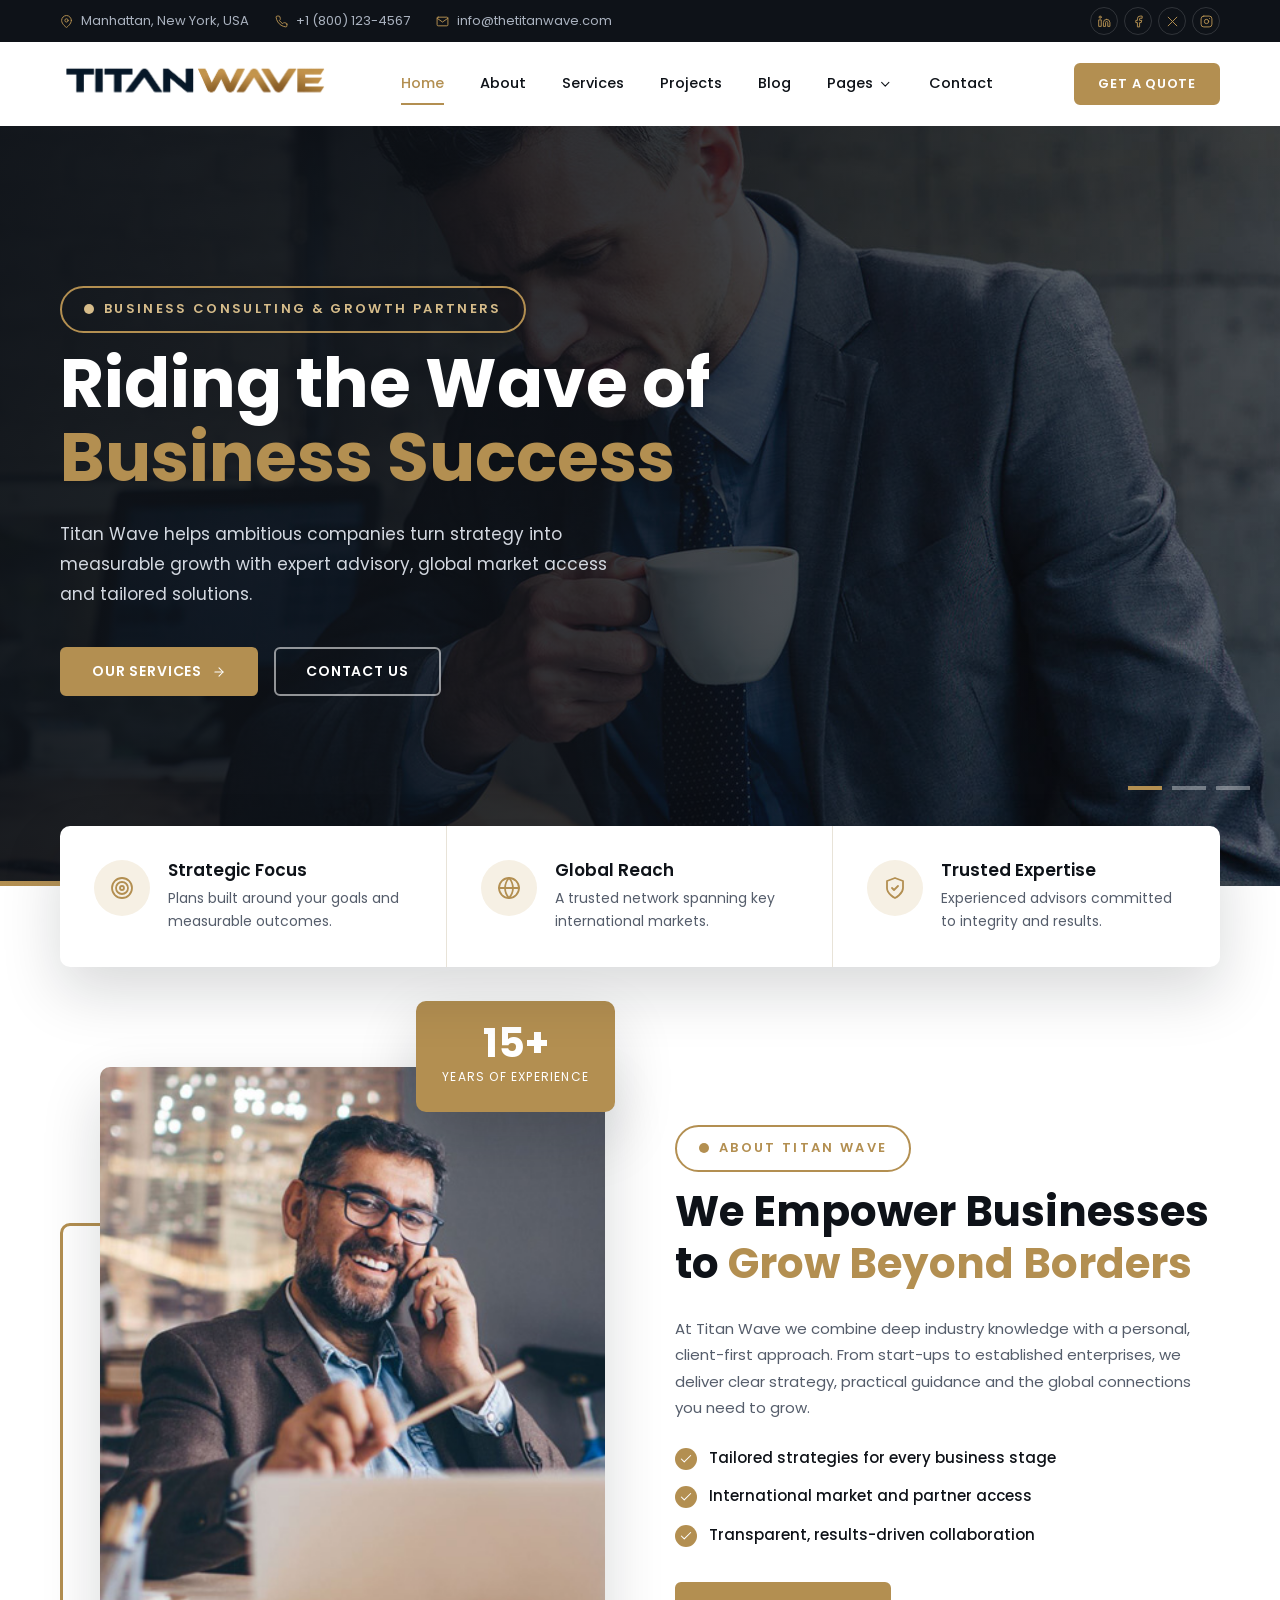
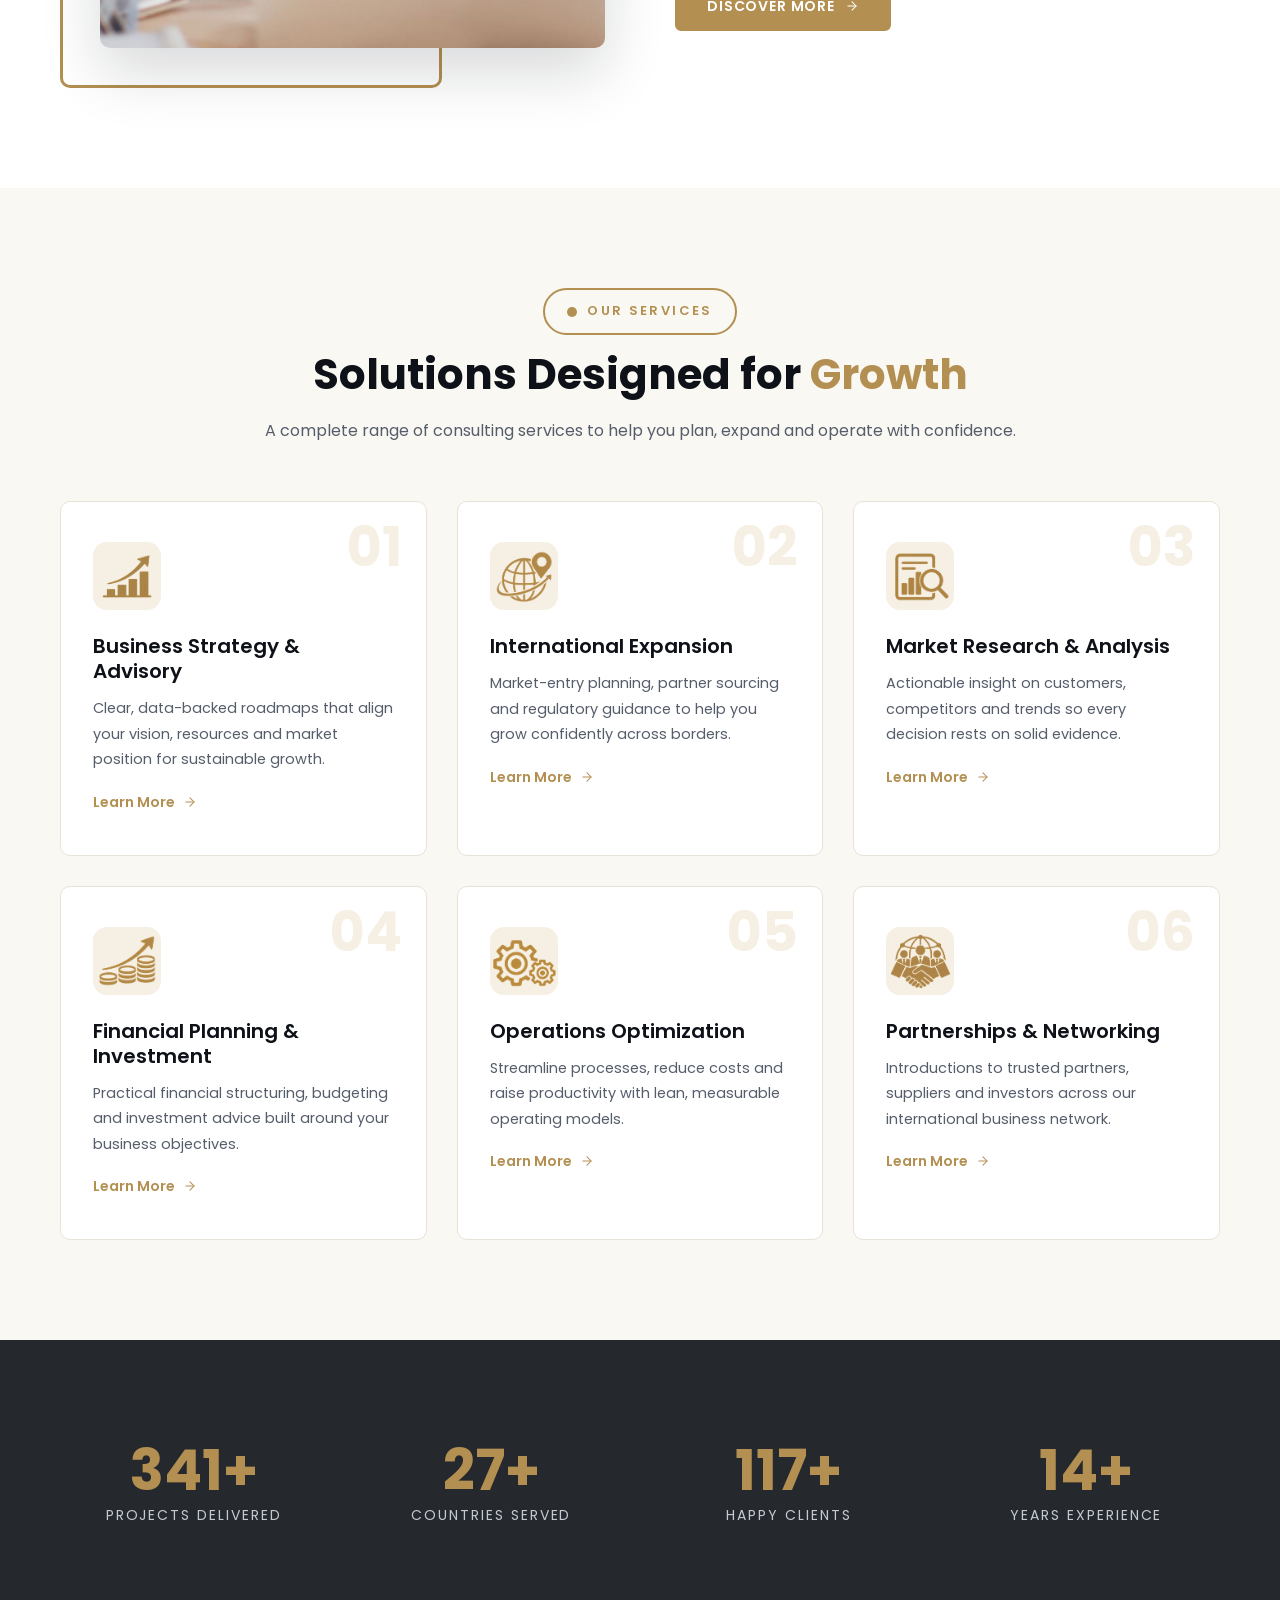
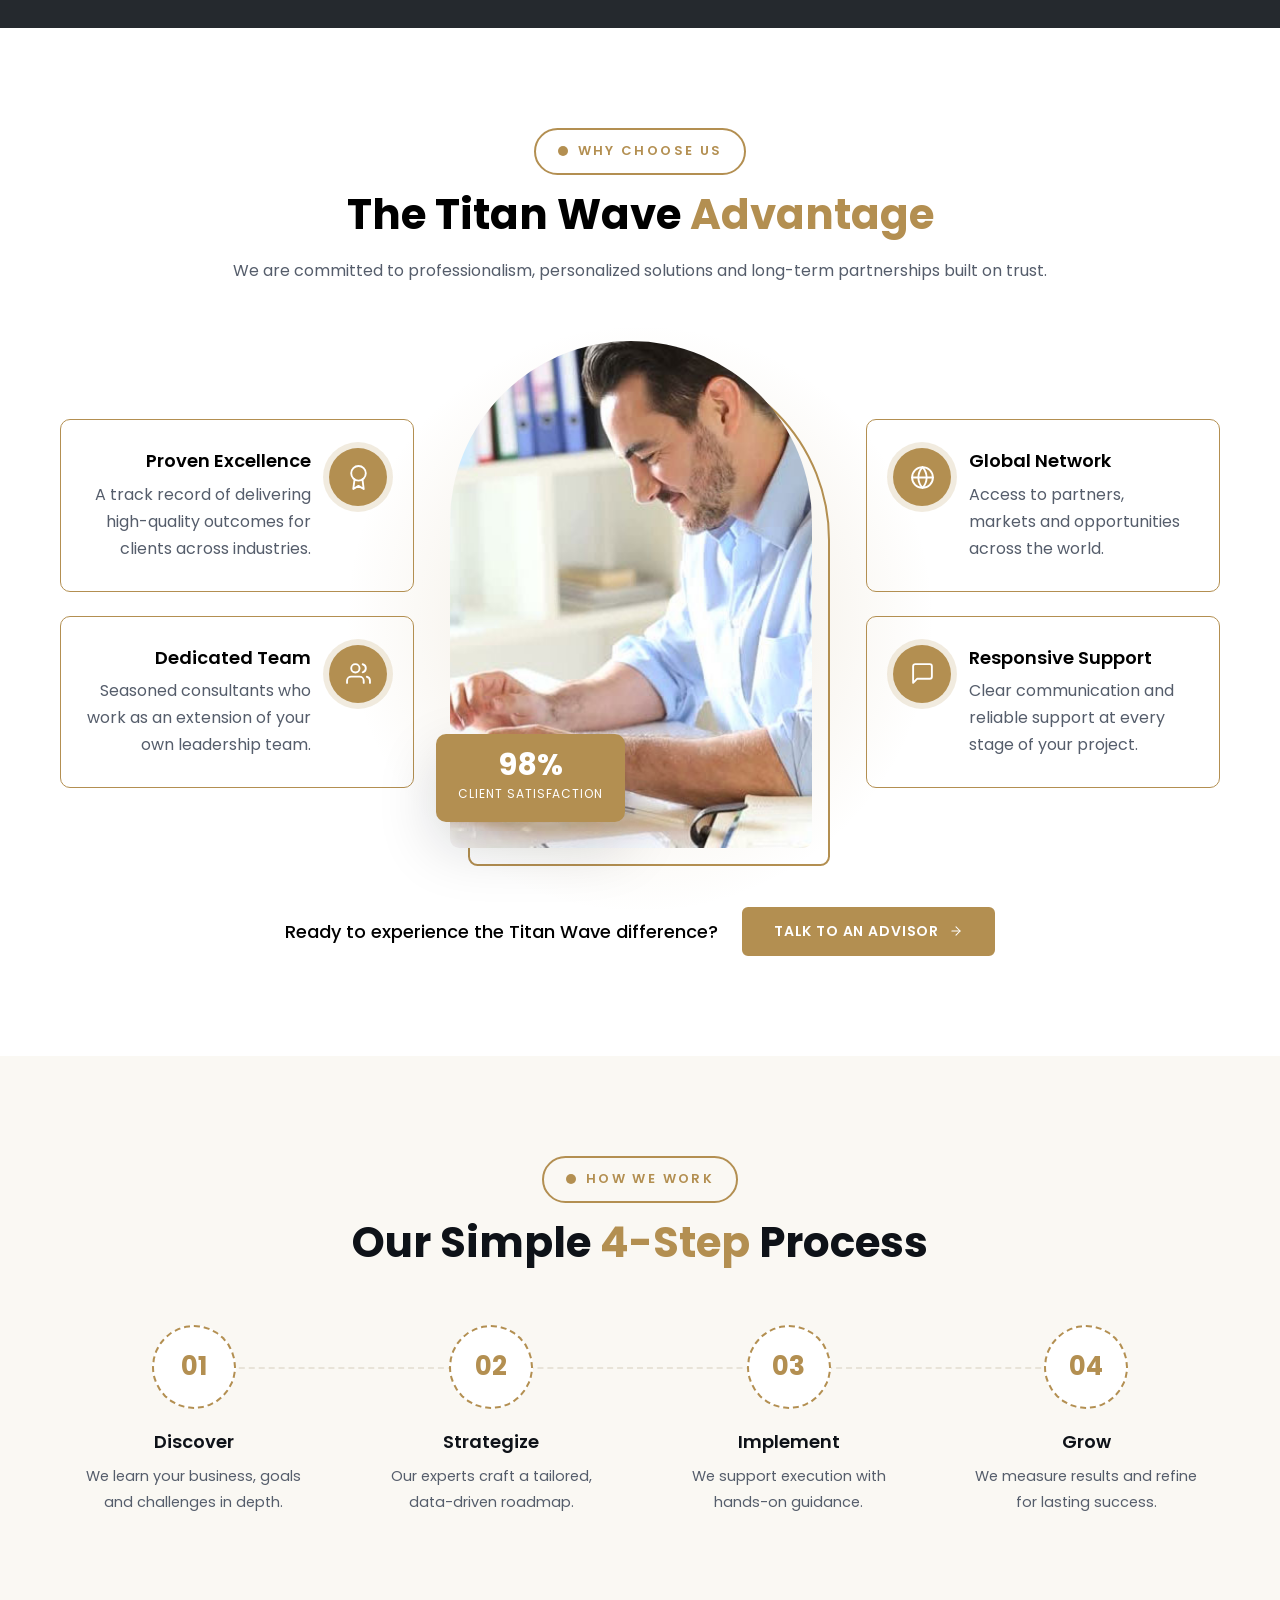
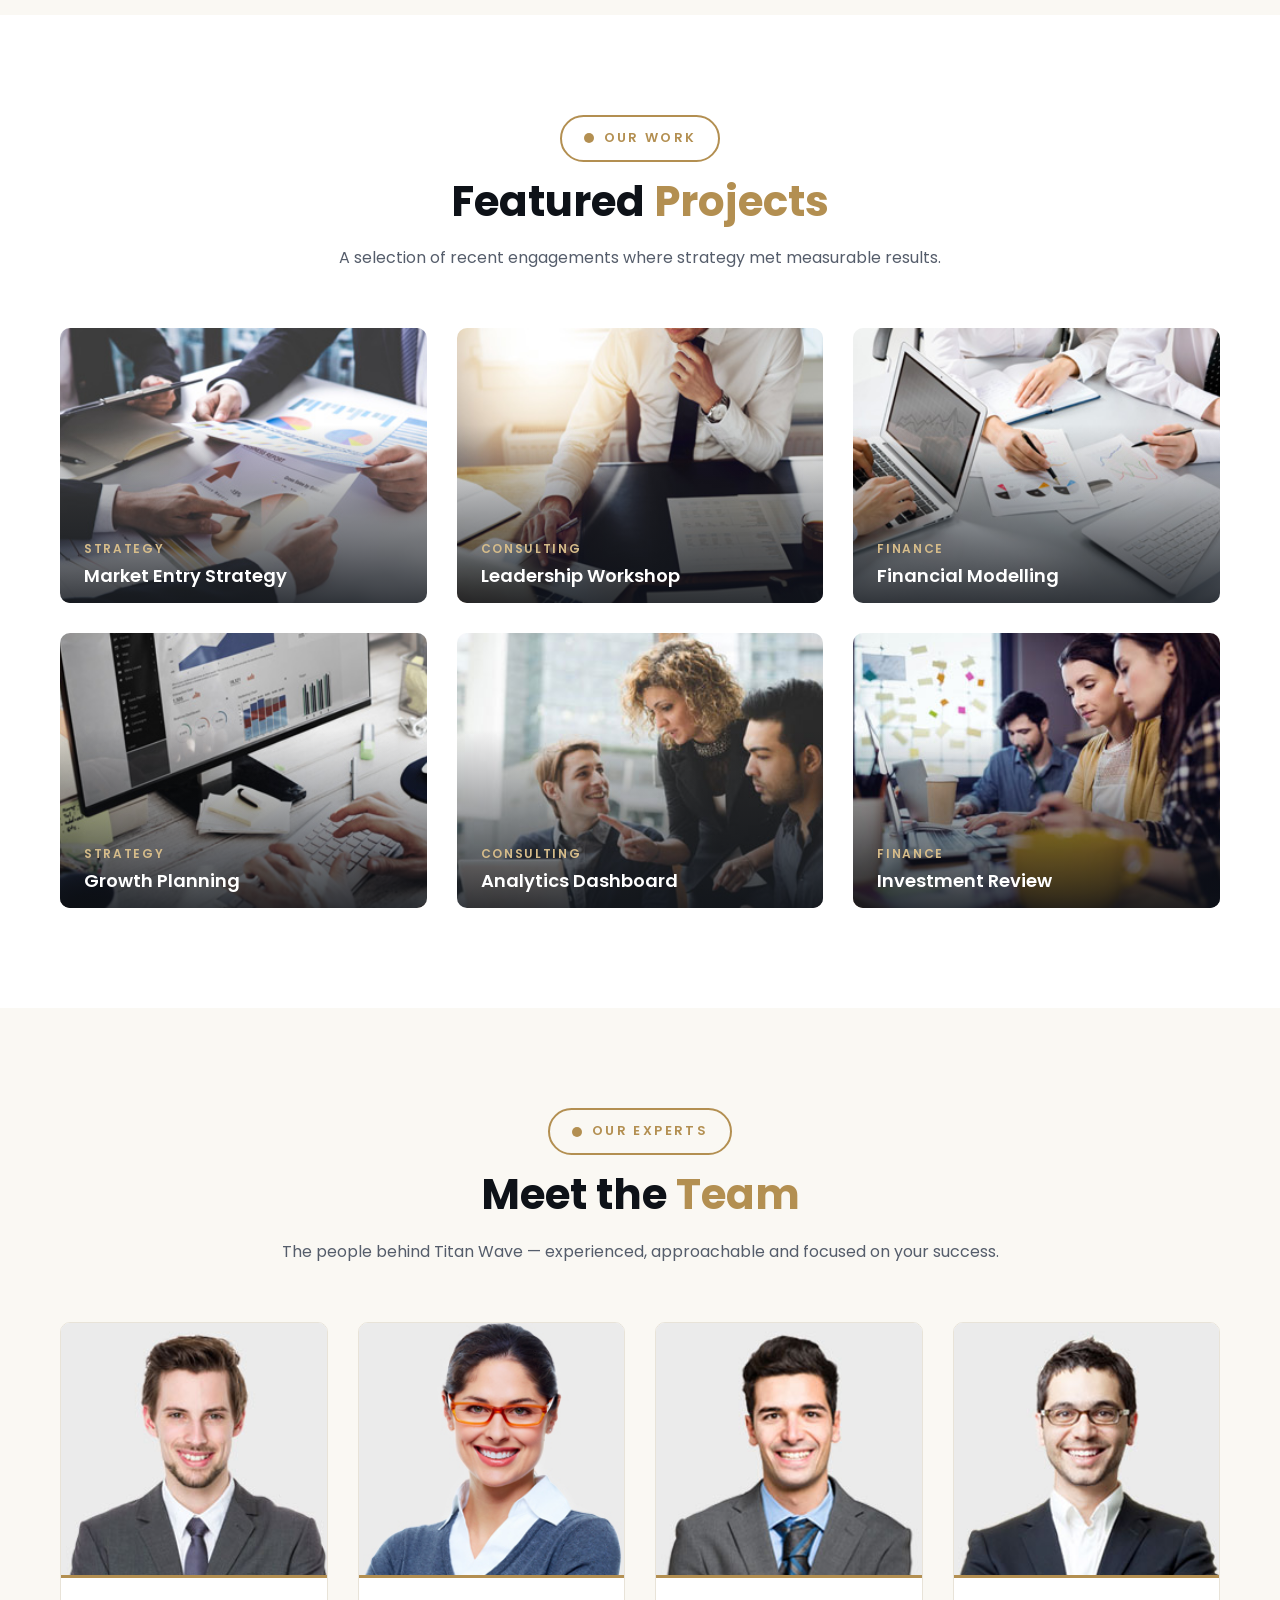
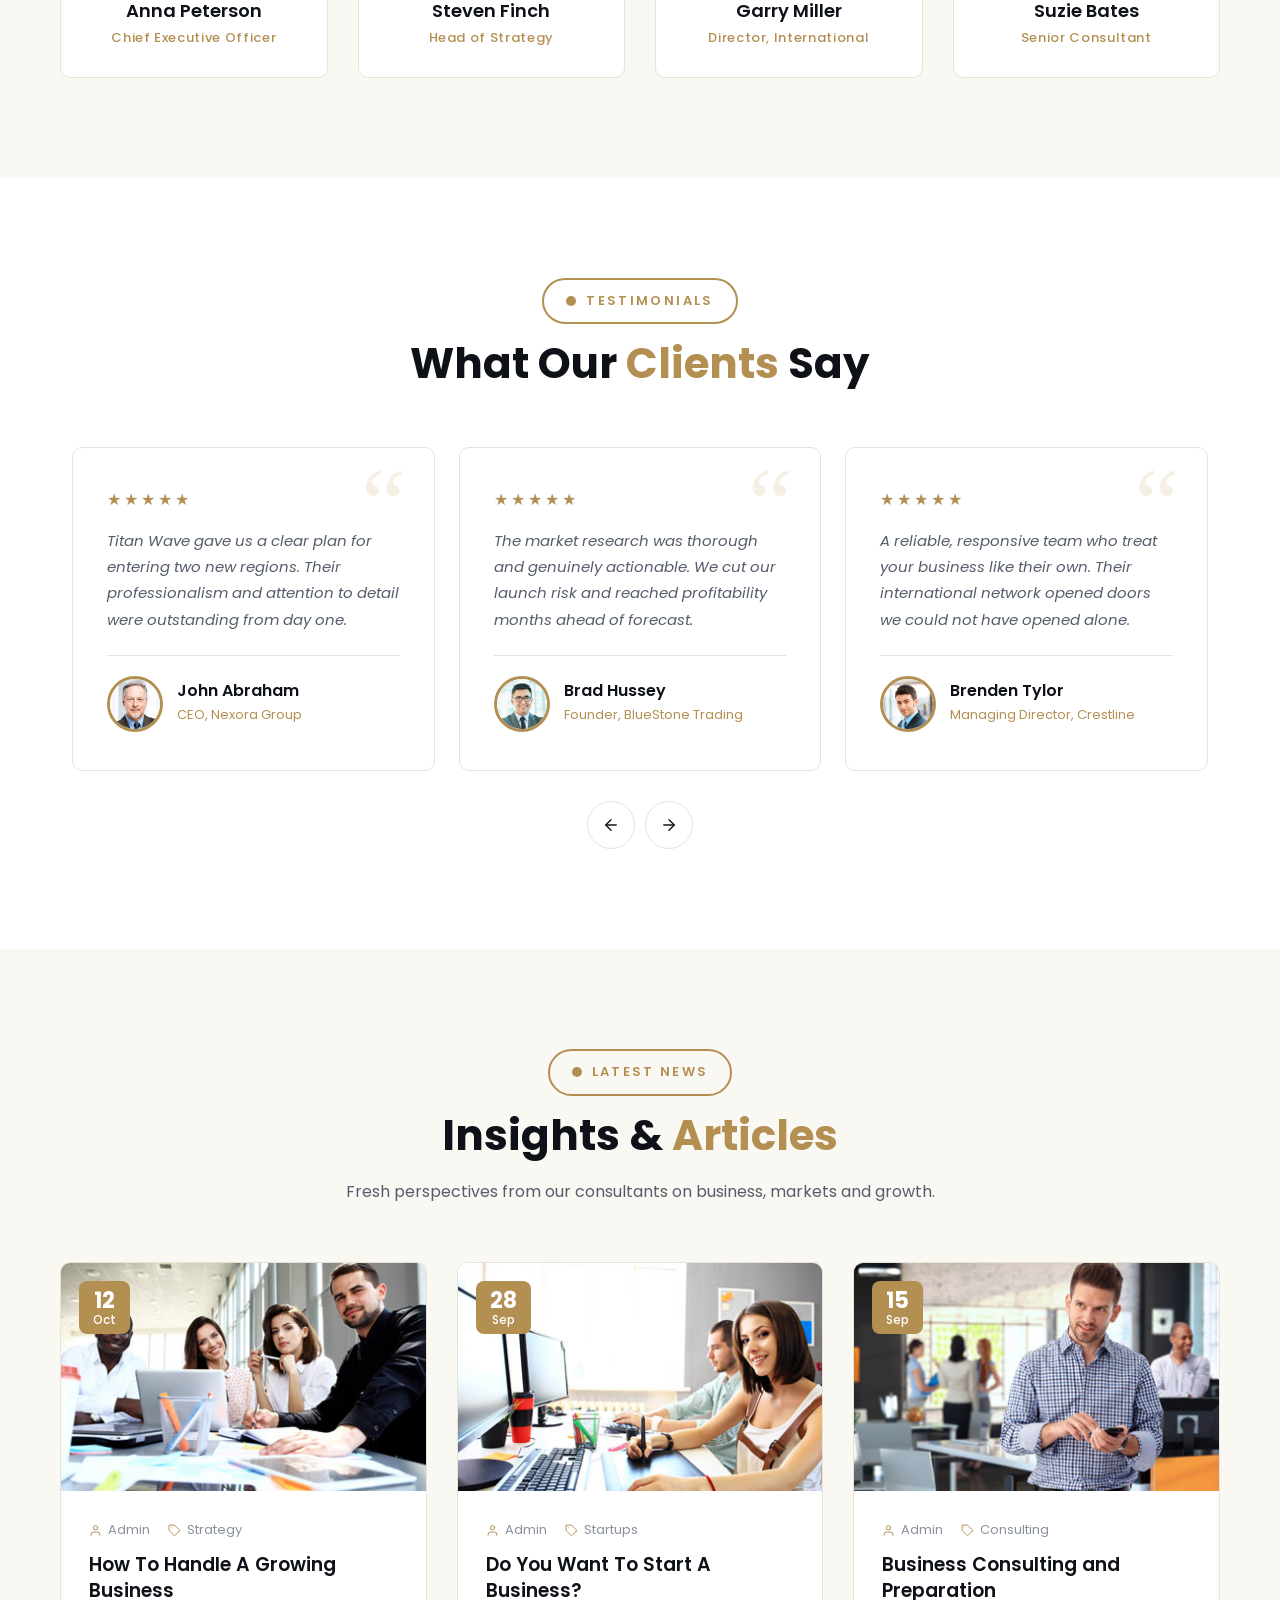
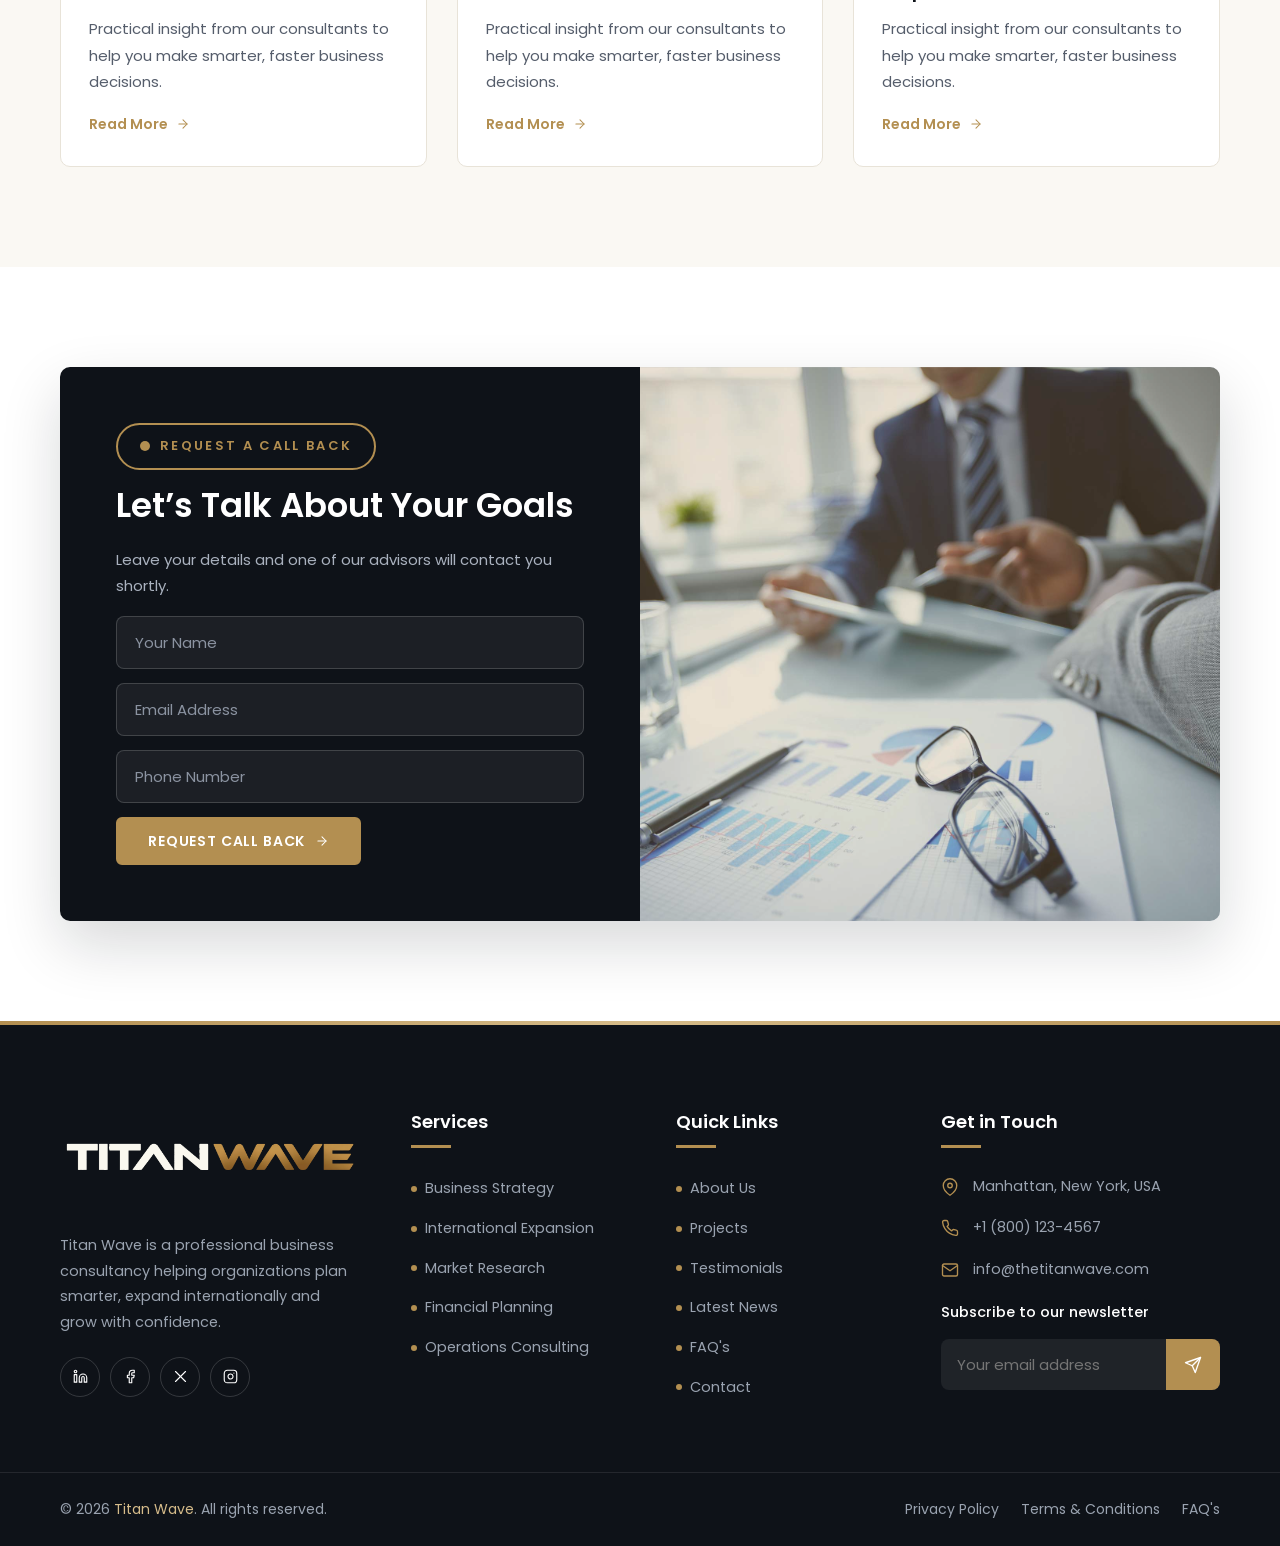
==== commit 4e673f85: "converted html into core php" ====
--- a/index.html
+++ b/index.html
@@ -5,24 +5,26 @@
     <meta charset="utf-8">
     <meta name="viewport" content="width=device-width, initial-scale=1">
     <title>Professional Business Consulting & Global Growth Solutions | TITAN WAVE</title>
-    <meta name="description"
-        content="Titan Wave is a professional business consultancy offering strategy, international expansion, market research and financial planning services.">
+    <meta name="description" content="Titan Wave is a professional business consultancy offering strategy, international expansion, market research and financial planning services.">
     <meta name="theme-color" content="#b38f51">
     <link rel="icon" type="image/svg+xml" href="images/favicon.png">
     <link rel="preconnect" href="https://fonts.googleapis.com">
     <link rel="preconnect" href="https://fonts.gstatic.com" crossorigin>
-    <link
-        href="https://fonts.googleapis.com/css2?family=Poppins:ital,wght@0,300;0,400;0,500;0,600;0,700;1,400&display=swap"
-        rel="stylesheet">
+    <link href="https://fonts.googleapis.com/css2?family=Poppins:ital,wght@0,300;0,400;0,500;0,600;0,700;1,400&display=swap" rel="stylesheet">
     <link rel="stylesheet" href="css/style.css">
 </head>
 
 <body>
+
     <a class="skip" href="#main">Skip to content</a>
+
     <div class="preloader"><i></i></div>
+
     <div class="topbar">
         <div class="container">
+
             <ul>
+
                 <li>
                     <svg class="svg-i " viewBox="0 0 24 24" aria-hidden="true">
                         <path d="M21 10c0 7-9 13-9 13s-9-6-9-13a9 9 0 0 1 18 0z" />
@@ -47,6 +49,7 @@
                 </li>
 
             </ul>
+
             <div class="social">
                 <a href="#" aria-label="LinkedIn">
                     <svg class="svg-i " viewBox="0 0 24 24" aria-hidden="true">
@@ -78,14 +81,18 @@
                     </svg>
                 </a>
             </div>
+
         </div>
     </div>
+
     <header class="header">
+
         <div class="container">
 
             <a class="logo" href="index.html" aria-label="Titan Wave home">
                 <img src="images/logo.png" alt="Titan Wave" width="270px;" height="100%">
             </a>
+
             <ul class="nav" id="nav">
                 <li><a href="index.html" class="active">Home</a></li>
                 <li><a href="about.html">About</a></li>
@@ -93,23 +100,30 @@
                 <li><a href="gallery.html">Projects</a></li>
                 <li><a href="blog.html">Blog</a></li>
                 <li>
-                    <a href="#" aria-haspopup="true">Pages 
+
+                    <a href="javascript:void(0);" aria-haspopup="true">Pages 
                         <svg class="svg-i " viewBox="0 0 24 24" aria-hidden="true">
                             <polyline points="6 9 12 15 18 9" />
                         </svg>
                     </a>
+
                     <div class="sub">
                         <a href="faq.html">FAQ's</a>
                         <a href="testimonial.html">Testimonials</a>
                         <a href="privacy-policy.html">Privacy Policy</a>
                         <a href="terms-conditions.html">Terms & Conditions</a>
                     </div>
+
                 </li>
+
                 <li><a href="contact.html">Contact</a></li>
             </ul>
+
             <a href="contact.html" class="btn btn-gold btn-sm">Get a Quote</a>
             <button class="burger" aria-label="Toggle menu" aria-expanded="false"><span></span><span></span><span></span></button>
+
         </div>
+        
     </header>
     <main id="main">
         <section class="hero">
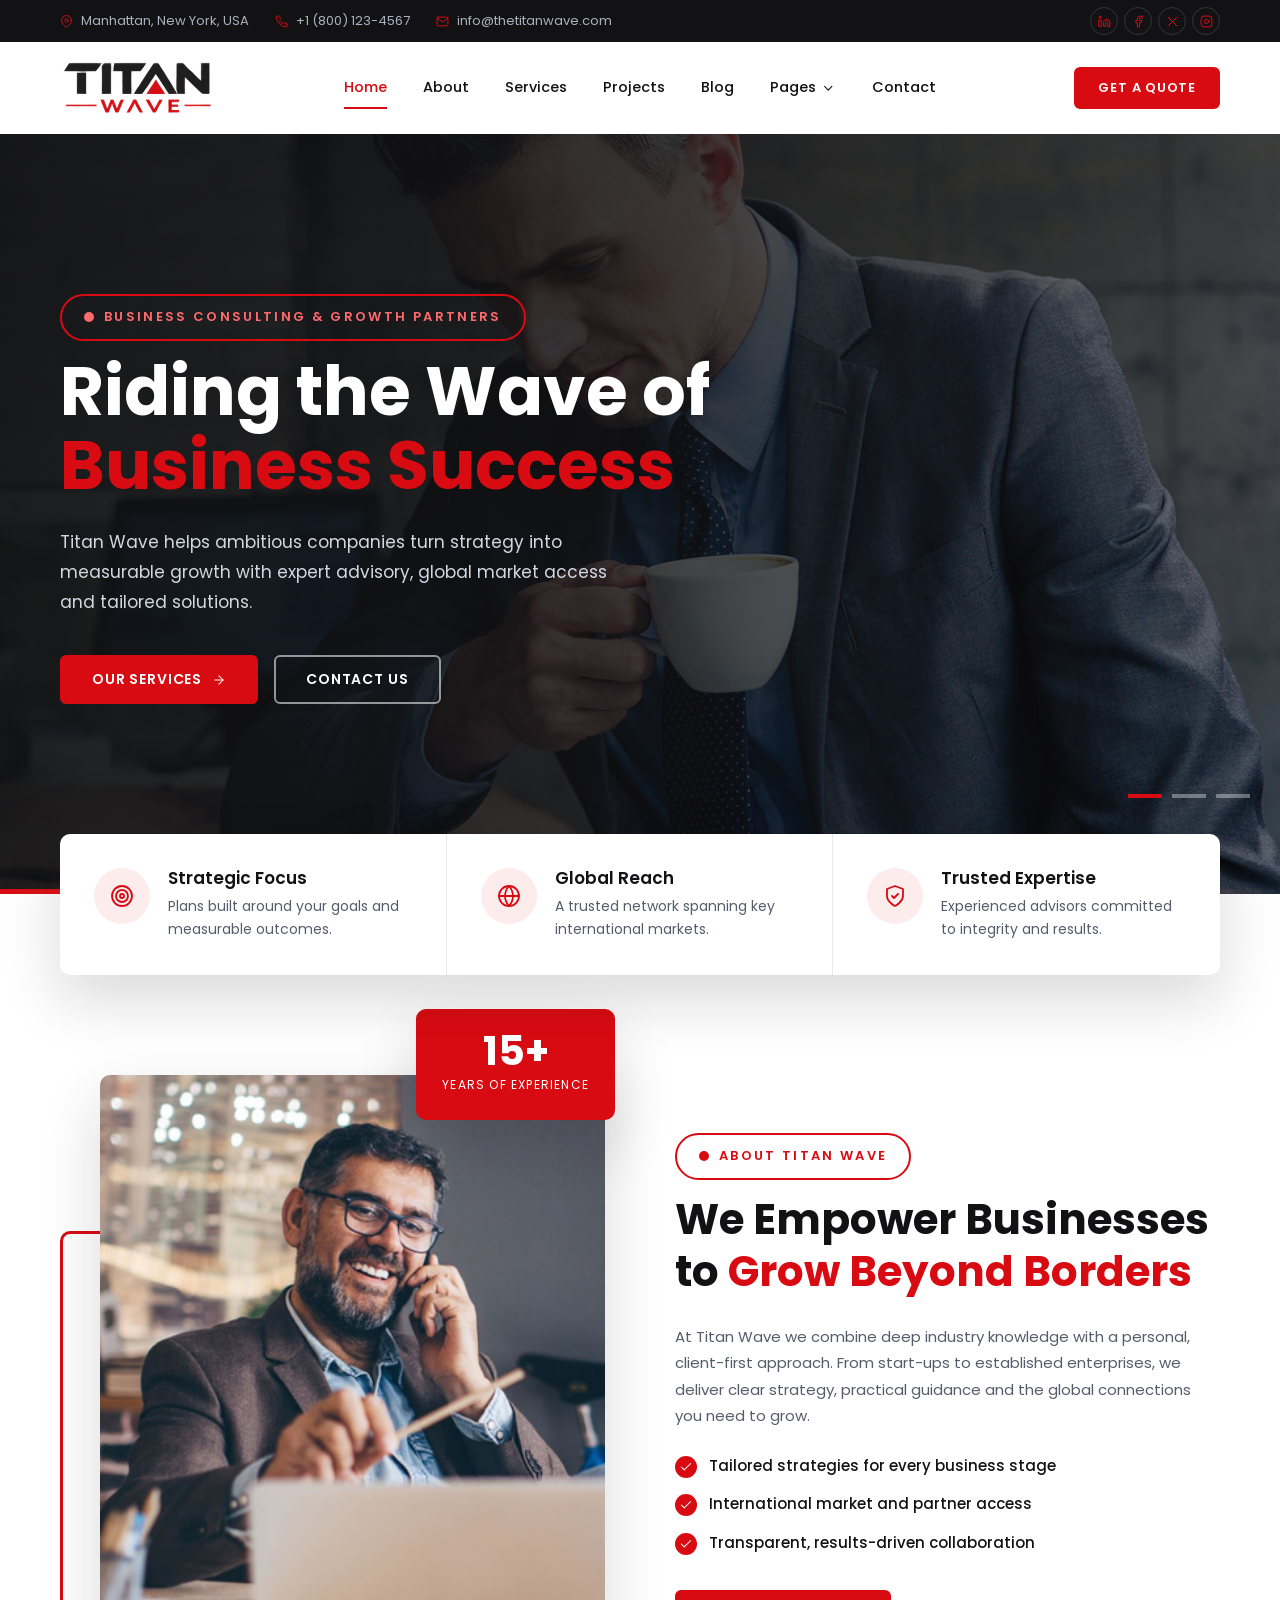
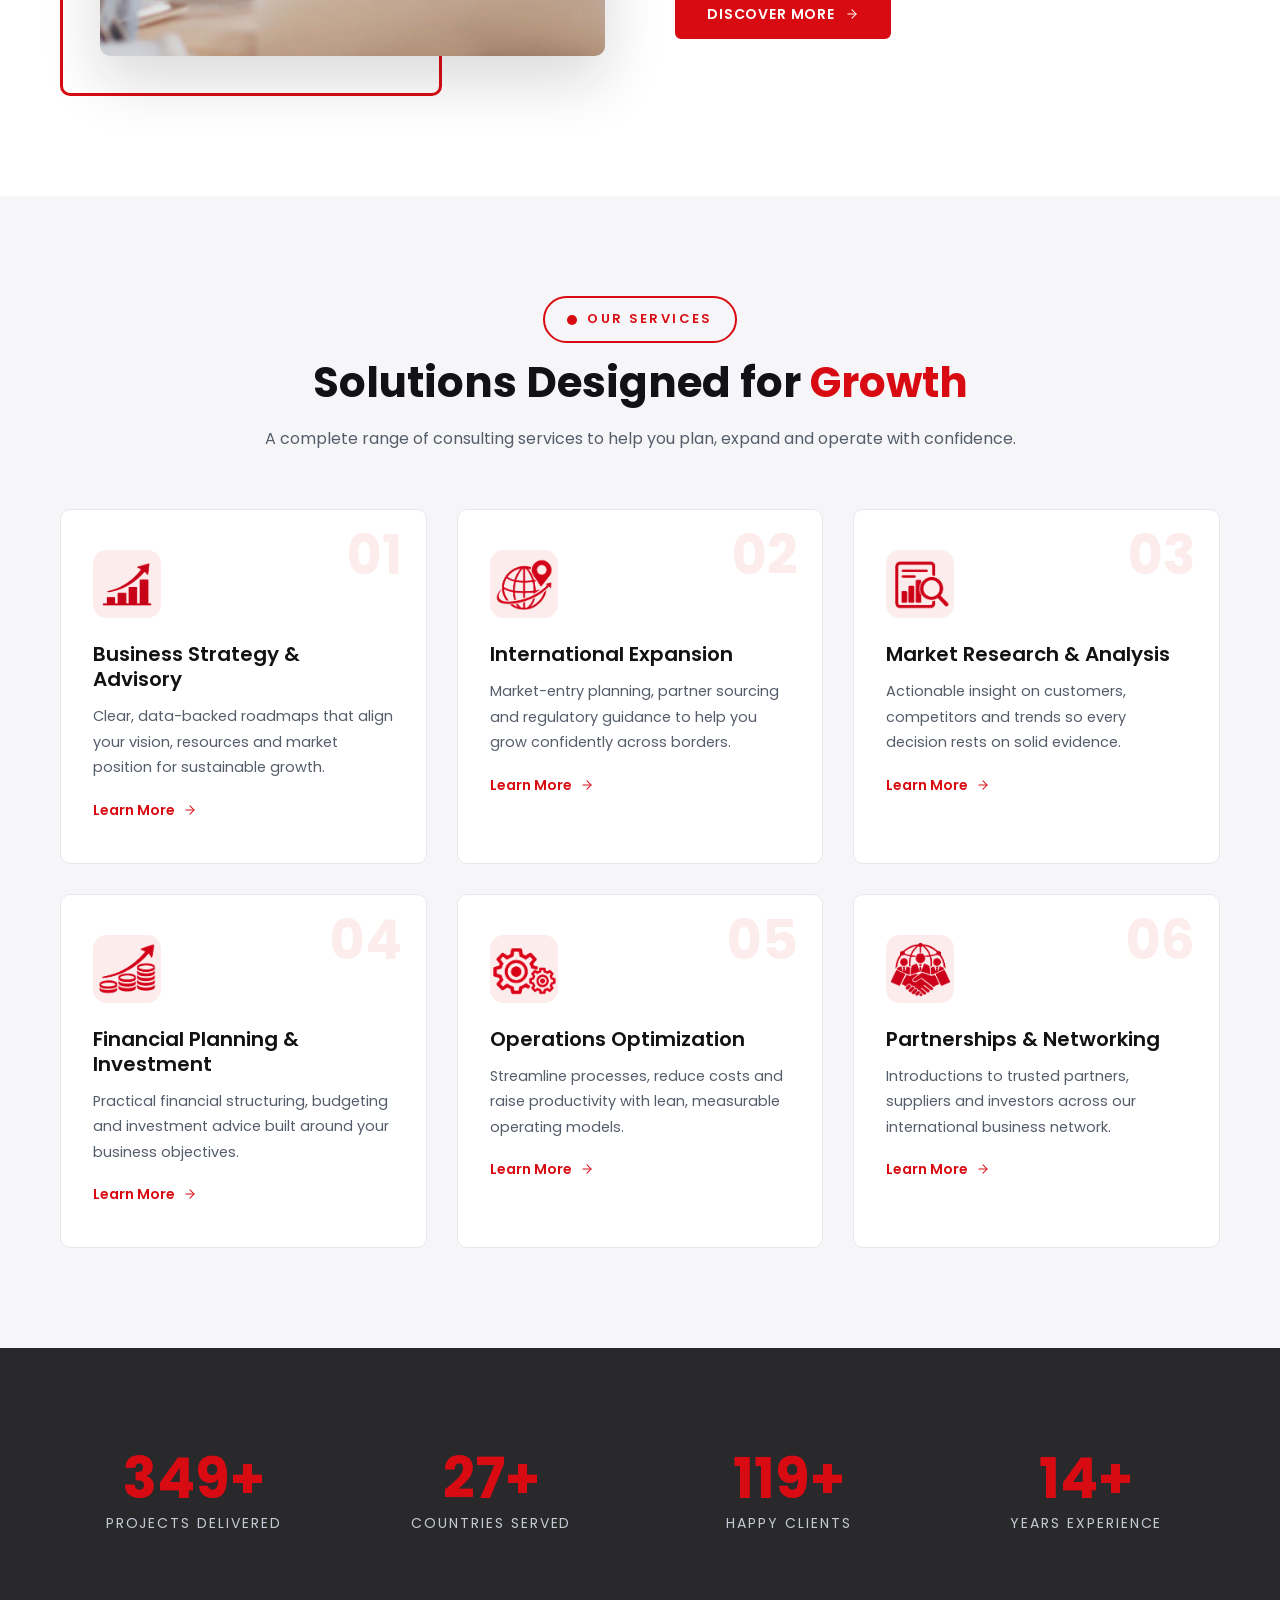
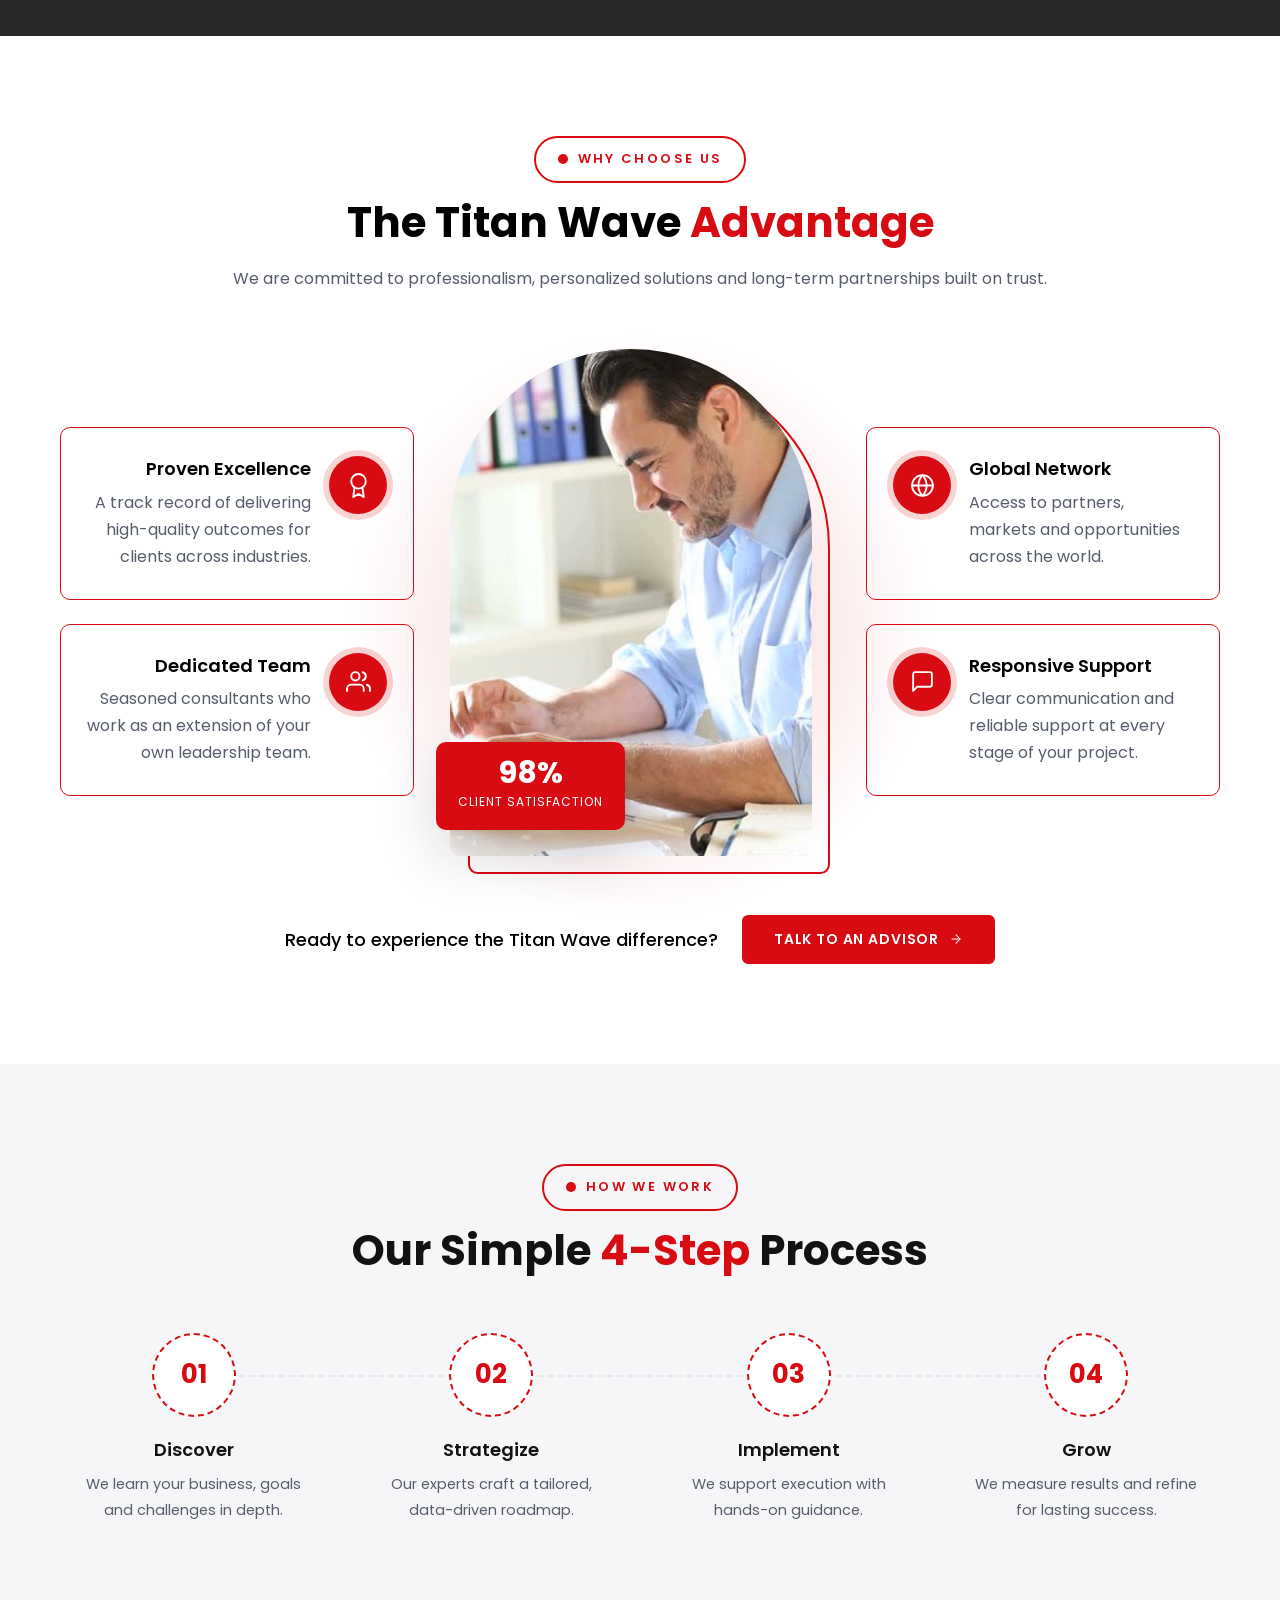
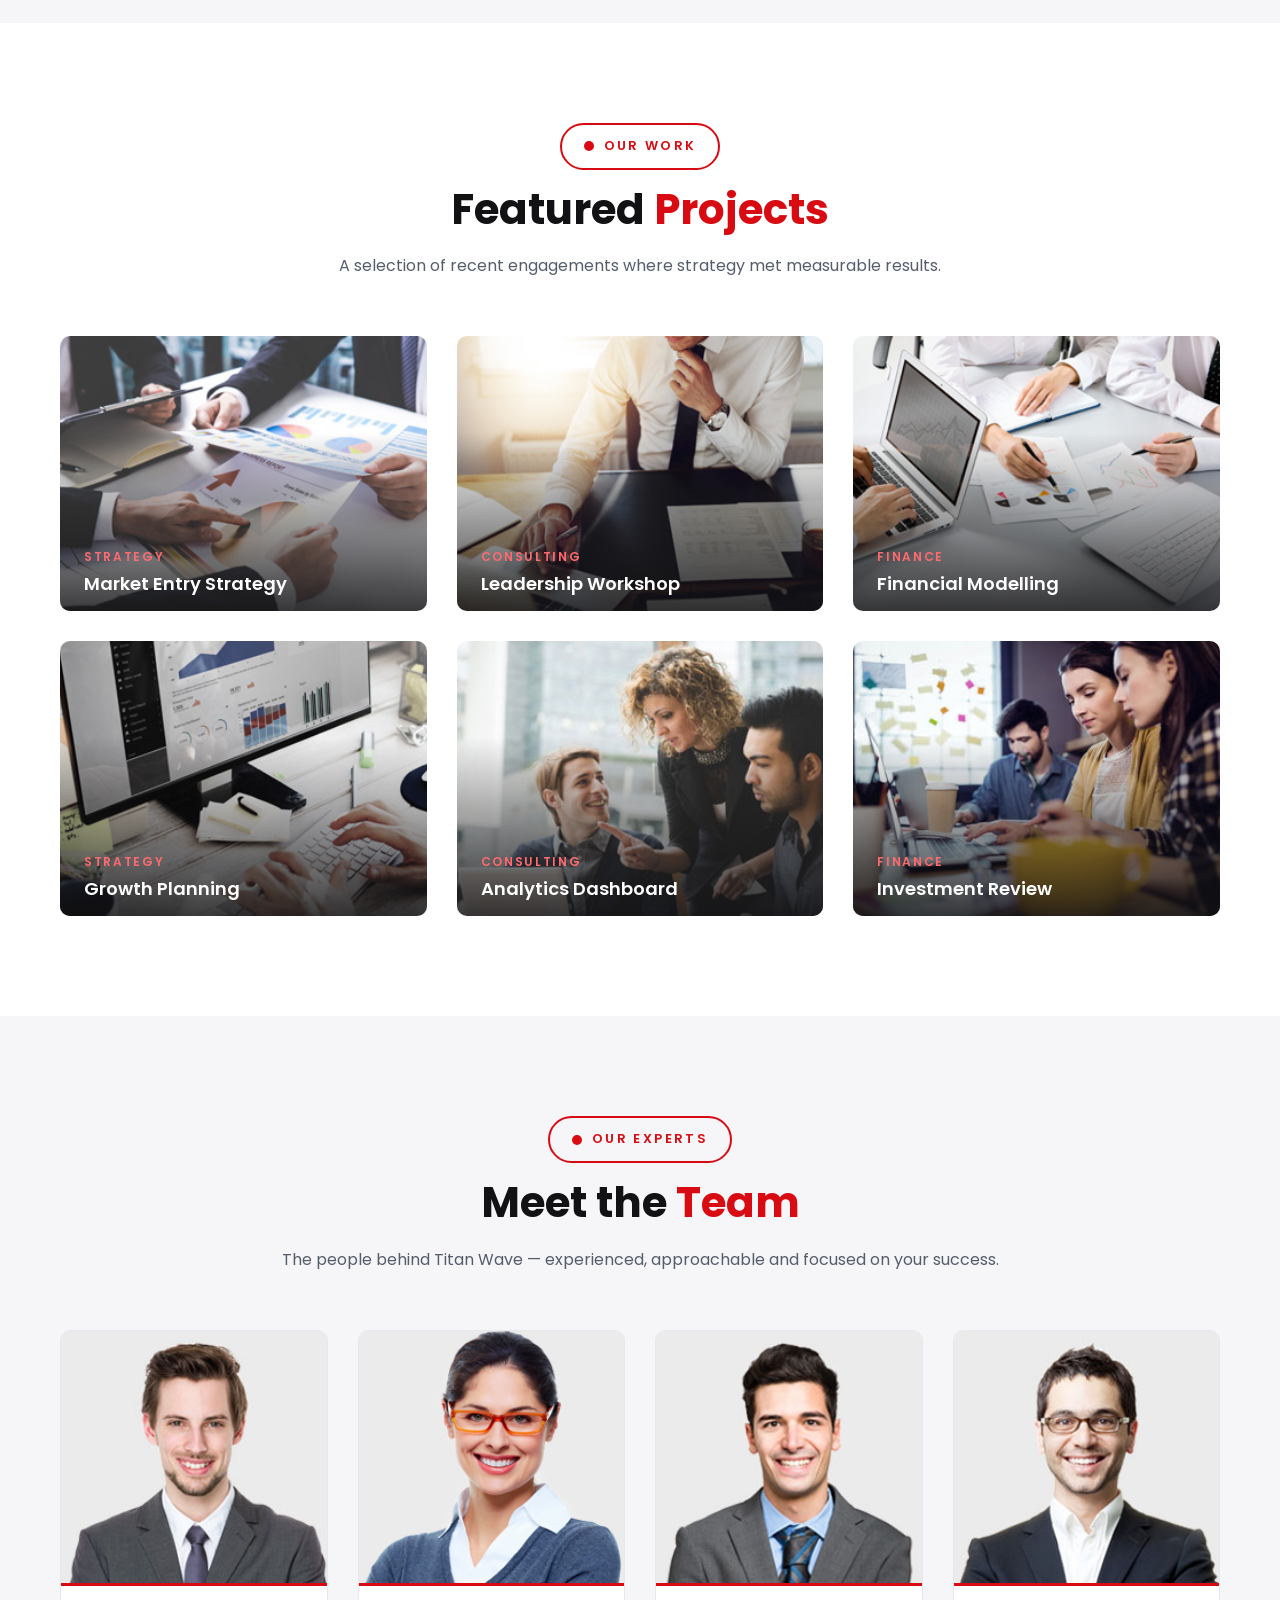
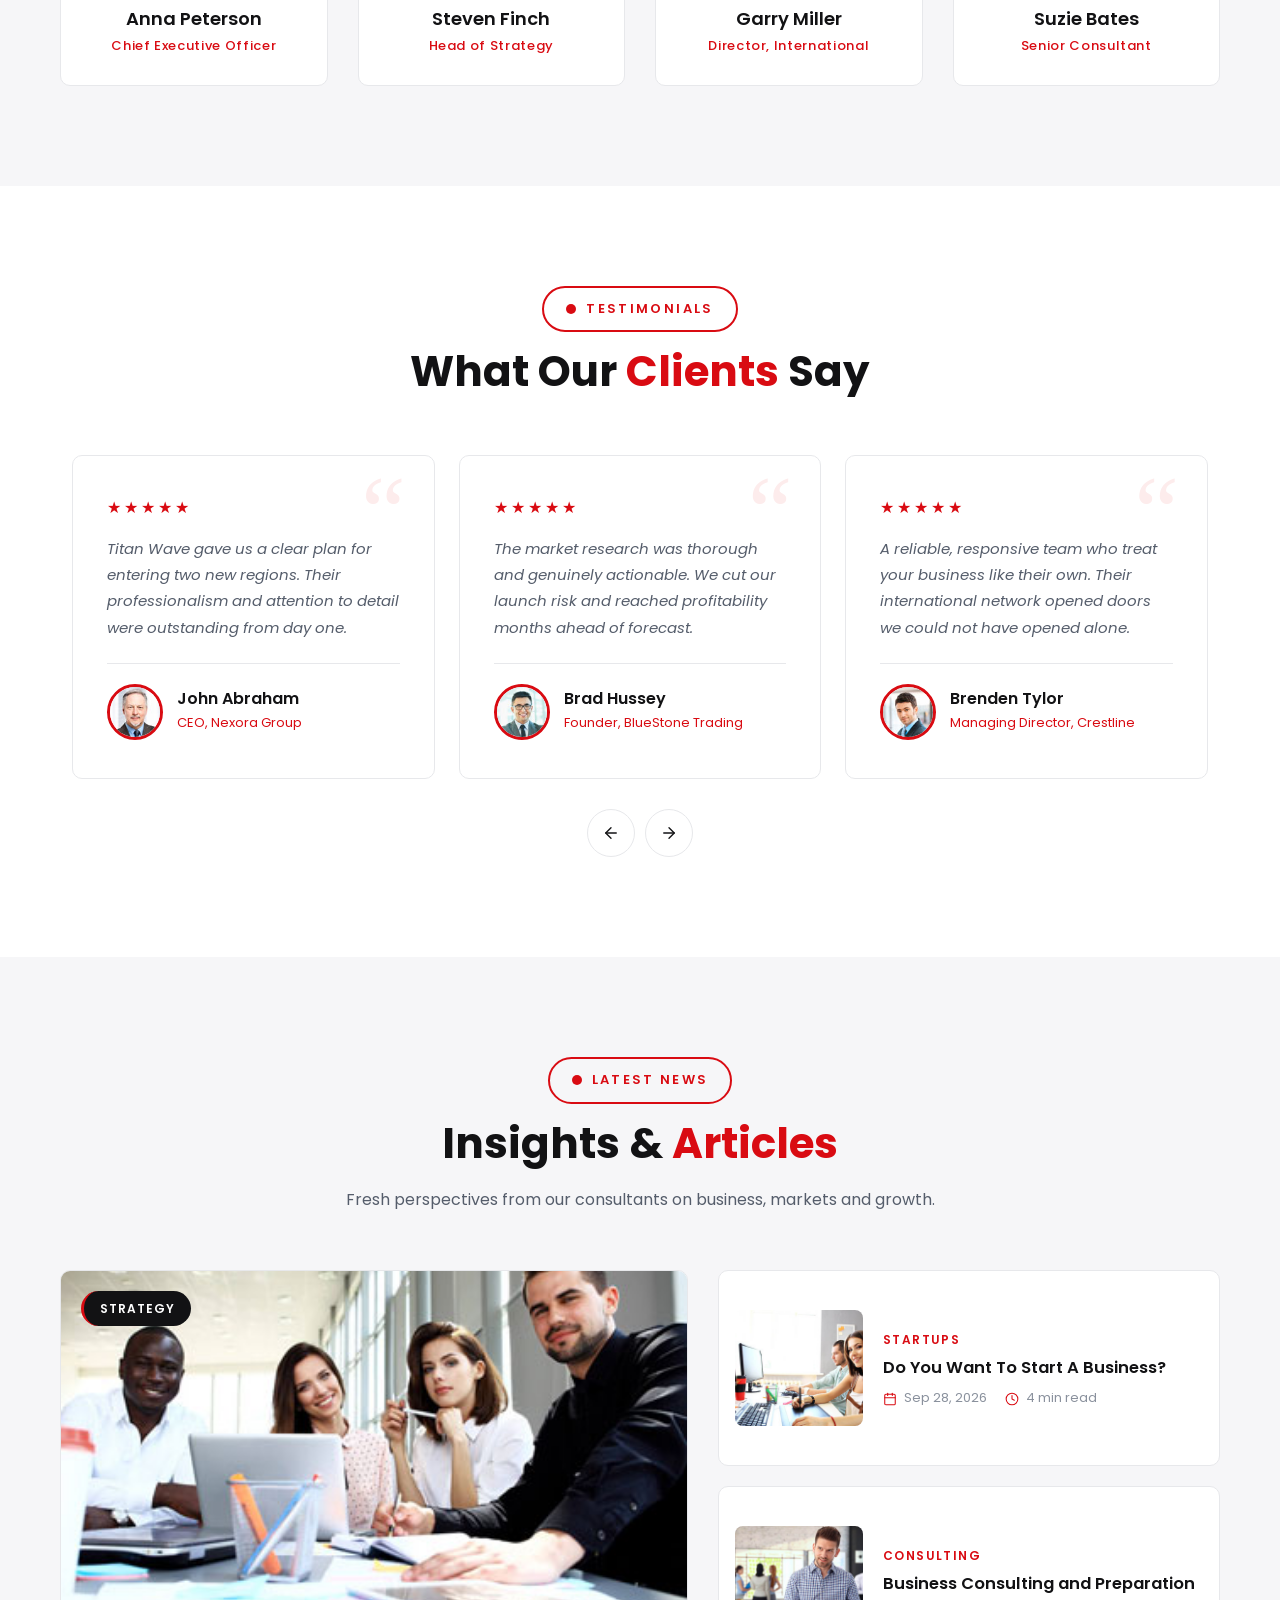
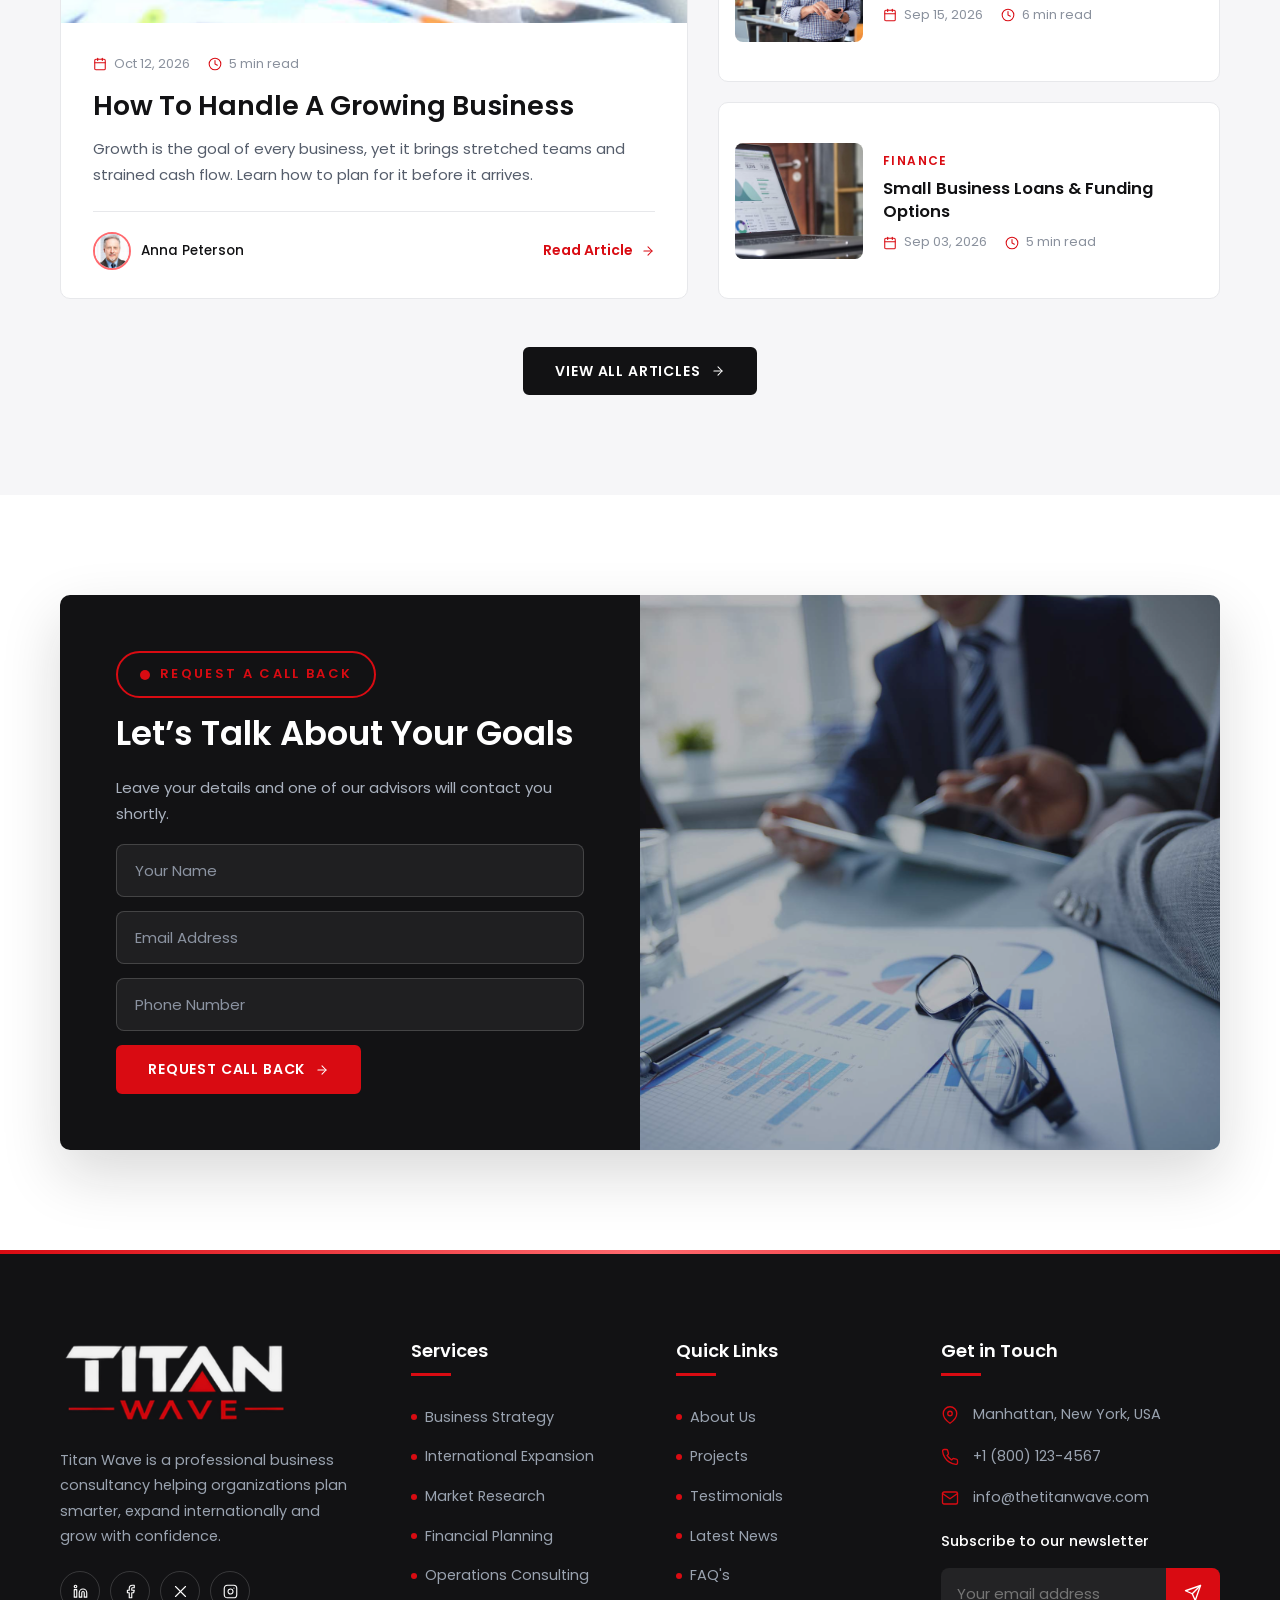
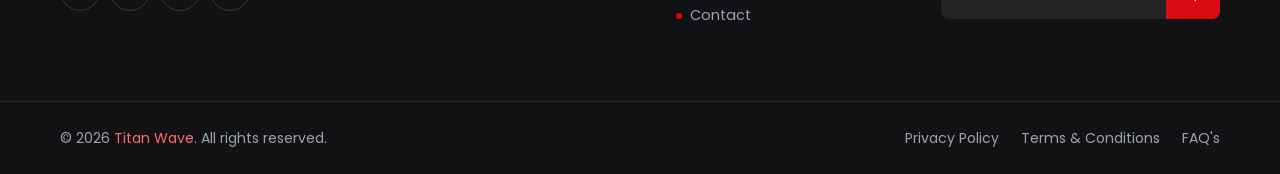
==== commit 0c960b05: "initial commit" ====
--- a/index.html
+++ b/index.html
@@ -6,8 +6,8 @@
     <meta name="viewport" content="width=device-width, initial-scale=1">
     <title>Professional Business Consulting & Global Growth Solutions | TITAN WAVE</title>
     <meta name="description" content="Titan Wave is a professional business consultancy offering strategy, international expansion, market research and financial planning services.">
-    <meta name="theme-color" content="#b38f51">
-    <link rel="icon" type="image/svg+xml" href="images/favicon.png">
+    <meta name="theme-color" content="#d90b12">
+    <link rel="icon" type="image/png" href="images/favicon.png">
     <link rel="preconnect" href="https://fonts.googleapis.com">
     <link rel="preconnect" href="https://fonts.gstatic.com" crossorigin>
     <link href="https://fonts.googleapis.com/css2?family=Poppins:ital,wght@0,300;0,400;0,500;0,600;0,700;1,400&display=swap" rel="stylesheet">
@@ -90,7 +90,7 @@
         <div class="container">
 
             <a class="logo" href="index.html" aria-label="Titan Wave home">
-                <img src="images/logo.png" alt="Titan Wave" width="270px;" height="100%">
+                <img class="logo-img" src="images/logo.png" alt="Titan Wave" width="150" height="56">
             </a>
 
             <ul class="nav" id="nav">
@@ -634,77 +634,16 @@
                     <h2>Insights &amp; <span>Articles</span></h2>
                     <p>Fresh perspectives from our consultants on business, markets and growth.</p>
                 </div>
-                <div class="grid g3">
-                    <article class="post rv d1">
-                        <div class="im"><a href="blog-single.html"><img src="images/resource/news-1.jpg"
-                                    alt="How To Handle A Growing Business" loading="lazy"></a>
-                            <div class="date"><b>12</b>Oct</div>
-                        </div>
-                        <div class="bd">
-                            <div class="meta"><span><svg class="svg-i " viewBox="0 0 24 24" aria-hidden="true">
-                                        <path d="M20 21v-2a4 4 0 0 0-4-4H8a4 4 0 0 0-4 4v2" />
-                                        <circle cx="12" cy="7" r="4" />
-                                    </svg> Admin</span><span><svg class="svg-i " viewBox="0 0 24 24" aria-hidden="true">
-                                        <path
-                                            d="M20.59 13.41l-7.17 7.17a2 2 0 0 1-2.83 0L2 12V2h10l8.59 8.59a2 2 0 0 1 0 2.82z" />
-                                        <line x1="7" y1="7" x2="7.01" y2="7" />
-                                    </svg> Strategy</span></div>
-                            <h3><a href="blog-single.html">How To Handle A Growing Business</a></h3>
-                            <p>Practical insight from our consultants to help you make smarter, faster business
-                                decisions.</p><a class="link-arrow" href="blog-single.html">Read More <svg
-                                    class="svg-i " viewBox="0 0 24 24" aria-hidden="true">
-                                    <line x1="5" y1="12" x2="19" y2="12" />
-                                    <polyline points="12 5 19 12 12 19" />
-                                </svg></a>
-                        </div>
-                    </article>
-                    <article class="post rv d2">
-                        <div class="im"><a href="blog-single.html"><img src="images/resource/news-2.jpg"
-                                    alt="Do You Want To Start A Business?" loading="lazy"></a>
-                            <div class="date"><b>28</b>Sep</div>
-                        </div>
-                        <div class="bd">
-                            <div class="meta"><span><svg class="svg-i " viewBox="0 0 24 24" aria-hidden="true">
-                                        <path d="M20 21v-2a4 4 0 0 0-4-4H8a4 4 0 0 0-4 4v2" />
-                                        <circle cx="12" cy="7" r="4" />
-                                    </svg> Admin</span><span><svg class="svg-i " viewBox="0 0 24 24" aria-hidden="true">
-                                        <path
-                                            d="M20.59 13.41l-7.17 7.17a2 2 0 0 1-2.83 0L2 12V2h10l8.59 8.59a2 2 0 0 1 0 2.82z" />
-                                        <line x1="7" y1="7" x2="7.01" y2="7" />
-                                    </svg> Startups</span></div>
-                            <h3><a href="blog-single.html">Do You Want To Start A Business?</a></h3>
-                            <p>Practical insight from our consultants to help you make smarter, faster business
-                                decisions.</p><a class="link-arrow" href="blog-single.html">Read More <svg
-                                    class="svg-i " viewBox="0 0 24 24" aria-hidden="true">
-                                    <line x1="5" y1="12" x2="19" y2="12" />
-                                    <polyline points="12 5 19 12 12 19" />
-                                </svg></a>
-                        </div>
-                    </article>
-                    <article class="post rv d3">
-                        <div class="im"><a href="blog-single.html"><img src="images/resource/news-3.jpg"
-                                    alt="Business Consulting and Preparation" loading="lazy"></a>
-                            <div class="date"><b>15</b>Sep</div>
-                        </div>
-                        <div class="bd">
-                            <div class="meta"><span><svg class="svg-i " viewBox="0 0 24 24" aria-hidden="true">
-                                        <path d="M20 21v-2a4 4 0 0 0-4-4H8a4 4 0 0 0-4 4v2" />
-                                        <circle cx="12" cy="7" r="4" />
-                                    </svg> Admin</span><span><svg class="svg-i " viewBox="0 0 24 24" aria-hidden="true">
-                                        <path
-                                            d="M20.59 13.41l-7.17 7.17a2 2 0 0 1-2.83 0L2 12V2h10l8.59 8.59a2 2 0 0 1 0 2.82z" />
-                                        <line x1="7" y1="7" x2="7.01" y2="7" />
-                                    </svg> Consulting</span></div>
-                            <h3><a href="blog-single.html">Business Consulting and Preparation</a></h3>
-                            <p>Practical insight from our consultants to help you make smarter, faster business
-                                decisions.</p><a class="link-arrow" href="blog-single.html">Read More <svg
-                                    class="svg-i " viewBox="0 0 24 24" aria-hidden="true">
-                                    <line x1="5" y1="12" x2="19" y2="12" />
-                                    <polyline points="12 5 19 12 12 19" />
-                                </svg></a>
-                        </div>
-                    </article>
-                </div>
+                <div class="news-layout">
+<article class="nf rv big"><a class="nf-img" href="blog-single.html"><img src="images/resource/news-1.jpg" alt="How To Handle A Growing Business" loading="lazy"><span class="cat">Strategy</span></a>
+<div class="nf-body"><div class="nmeta"><span><svg class="svg-i" viewBox="0 0 24 24" aria-hidden="true"><rect x="3" y="4" width="18" height="18" rx="2"/><line x1="16" y1="2" x2="16" y2="6"/><line x1="8" y1="2" x2="8" y2="6"/><line x1="3" y1="10" x2="21" y2="10"/></svg> Oct 12, 2026</span><span><svg class="svg-i" viewBox="0 0 24 24" aria-hidden="true"><circle cx="12" cy="12" r="10"/><polyline points="12 6 12 12 16 14"/></svg> 5 min read</span></div><h3><a href="blog-single.html">How To Handle A Growing Business</a></h3><p>Growth is the goal of every business, yet it brings stretched teams and strained cash flow. Learn how to plan for it before it arrives.</p>
+<div class="nf-foot"><div class="by"><img src="images/resource/author-1.jpg" alt="" loading="lazy"><span>Anna Peterson</span></div><a class="link-arrow" href="blog-single.html">Read Article <svg class="svg-i" viewBox="0 0 24 24" aria-hidden="true"><line x1="5" y1="12" x2="19" y2="12"/><polyline points="12 5 19 12 12 19"/></svg></a></div></div></article>
+<div class="news-side"><article class="nmini rv d1"><a class="nmini-img" href="blog-single.html"><img src="images/resource/news-2.jpg" alt="Do You Want To Start A Business?" loading="lazy"></a>
+<div><span class="cat-text">Startups</span><h4><a href="blog-single.html">Do You Want To Start A Business?</a></h4><div class="nmeta"><span><svg class="svg-i" viewBox="0 0 24 24" aria-hidden="true"><rect x="3" y="4" width="18" height="18" rx="2"/><line x1="16" y1="2" x2="16" y2="6"/><line x1="8" y1="2" x2="8" y2="6"/><line x1="3" y1="10" x2="21" y2="10"/></svg> Sep 28, 2026</span><span><svg class="svg-i" viewBox="0 0 24 24" aria-hidden="true"><circle cx="12" cy="12" r="10"/><polyline points="12 6 12 12 16 14"/></svg> 4 min read</span></div></div></article><article class="nmini rv d2"><a class="nmini-img" href="blog-single.html"><img src="images/resource/news-3.jpg" alt="Business Consulting and Preparation" loading="lazy"></a>
+<div><span class="cat-text">Consulting</span><h4><a href="blog-single.html">Business Consulting and Preparation</a></h4><div class="nmeta"><span><svg class="svg-i" viewBox="0 0 24 24" aria-hidden="true"><rect x="3" y="4" width="18" height="18" rx="2"/><line x1="16" y1="2" x2="16" y2="6"/><line x1="8" y1="2" x2="8" y2="6"/><line x1="3" y1="10" x2="21" y2="10"/></svg> Sep 15, 2026</span><span><svg class="svg-i" viewBox="0 0 24 24" aria-hidden="true"><circle cx="12" cy="12" r="10"/><polyline points="12 6 12 12 16 14"/></svg> 6 min read</span></div></div></article><article class="nmini rv d3"><a class="nmini-img" href="blog-single.html"><img src="images/resource/news-4.jpg" alt="Small Business Loans &amp; Funding Options" loading="lazy"></a>
+<div><span class="cat-text">Finance</span><h4><a href="blog-single.html">Small Business Loans &amp; Funding Options</a></h4><div class="nmeta"><span><svg class="svg-i" viewBox="0 0 24 24" aria-hidden="true"><rect x="3" y="4" width="18" height="18" rx="2"/><line x1="16" y1="2" x2="16" y2="6"/><line x1="8" y1="2" x2="8" y2="6"/><line x1="3" y1="10" x2="21" y2="10"/></svg> Sep 03, 2026</span><span><svg class="svg-i" viewBox="0 0 24 24" aria-hidden="true"><circle cx="12" cy="12" r="10"/><polyline points="12 6 12 12 16 14"/></svg> 5 min read</span></div></div></article></div>
+</div>
+<div class="center rv" style="margin-top:48px"><a href="blog.html" class="btn btn-dark">View All Articles <svg class="svg-i" viewBox="0 0 24 24" aria-hidden="true"><line x1="5" y1="12" x2="19" y2="12"/><polyline points="12 5 19 12 12 19"/></svg></a></div>
             </div>
         </section>
         <section class="section">
@@ -737,7 +676,7 @@
                 <div class="footer-grid">
                     <div>
                         <a class="logo" href="index.html" aria-label="Titan Wave home">
-                            <img src="images/logo-footer.png" alt="" width="300px" height="auto">
+                            <img class="logo-img" src="images/logo-footer.png" alt="Titan Wave" width="226" height="84" loading="lazy">
                         </a>
                         <p style="margin-top:22px">Titan Wave is a professional business consultancy helping
                             organizations plan smarter, expand internationally and grow with confidence.</p>
--- a/css/style.css
+++ b/css/style.css
@@ -1,23 +1,23 @@
 /* ==========================================================
    TITAN WAVE — Business Website
-   Font: Poppins · Theme: Gold #b38f51
+   Font: Poppins · Theme: Brand red #d90b12 (from logo) — NOTE: --gold* variable names kept for compatibility, they now hold the brand red
    ========================================================== */
 :root {
-  --gold: #b38f51;
-  --gold-dark: #8f6f3a;
-  --gold-light: #d6bc8a;
-  --gold-tint: #f6f0e4;
-  --ink: #0e1218;
-  --ink-2: #161c25;
-  --ink-3: #1f2733;
+  --gold: #d90b12;
+  --gold-dark: #a8070c;
+  --gold-light: #ff6a6f;
+  --gold-tint: #fdecec;
+  --ink: #121214;
+  --ink-2: #1b1b1e;
+  --ink-3: #26262a;
   --text: #555d6b;
-  --heading: #0e1218;
-  --line: #e8e3d8;
-  --ivory: #faf8f3;
+  --heading: #121214;
+  --line: #e7e8eb;
+  --ivory: #f6f6f8;
   --white: #fff;
   --radius: 10px;
-  --shadow: 0 10px 40px rgba(14, 18, 24, .08);
-  --shadow-lg: 0 24px 60px rgba(14, 18, 24, .16);
+  --shadow: 0 10px 40px rgba(18,18,20, .08);
+  --shadow-lg: 0 24px 60px rgba(18,18,20, .16);
   --ease: cubic-bezier(.2, .7, .2, 1);
 }
 
@@ -245,7 +245,7 @@
   background: var(--gold-dark);
   border-color: var(--gold-dark);
   transform: translateY(-2px);
-  box-shadow: 0 10px 24px rgba(179, 143, 81, .35)
+  box-shadow: 0 10px 24px rgba(217,11,18, .35)
 }
 
 .btn-outline {
@@ -356,7 +356,7 @@
 }
 
 .header.scrolled {
-  box-shadow: 0 6px 30px rgba(14, 18, 24, .1)
+  box-shadow: 0 6px 30px rgba(18,18,20, .1)
 }
 
 .header .container {
@@ -557,7 +557,7 @@
   position: absolute;
   inset: 0;
   z-index: 1;
-  background: linear-gradient(100deg, rgba(14, 18, 24, .94) 0%, rgba(14, 18, 24, .78) 48%, rgba(14, 18, 24, .35) 100%)
+  background: linear-gradient(100deg, rgba(18,18,20, .94) 0%, rgba(18,18,20, .78) 48%, rgba(18,18,20, .35) 100%)
 }
 
 .hero::after {
@@ -652,7 +652,7 @@
   content: "";
   position: absolute;
   inset: 0;
-  background: linear-gradient(180deg, rgba(14, 18, 24, .88), rgba(14, 18, 24, .82))
+  background: linear-gradient(180deg, rgba(18,18,20, .88), rgba(18,18,20, .82))
 }
 
 .banner::after {
@@ -956,7 +956,7 @@
   content: "";
   position: absolute;
   inset: 0;
-  background: rgba(14, 18, 24, .9)
+  background: rgba(18,18,20, .9)
 }
 
 .stats .container {
@@ -1126,7 +1126,7 @@
   content: "";
   position: absolute;
   inset: 0;
-  background: linear-gradient(180deg, transparent 35%, rgba(14, 18, 24, .92));
+  background: linear-gradient(180deg, transparent 35%, rgba(18,18,20, .92));
   opacity: .9;
   transition: opacity .3s
 }
@@ -1963,7 +1963,7 @@
 .input:focus {
   border-color: var(--gold);
   background: #fff;
-  box-shadow: 0 0 0 4px rgba(179, 143, 81, .15)
+  box-shadow: 0 0 0 4px rgba(217,11,18, .15)
 }
 
 textarea.input {
@@ -2016,7 +2016,7 @@
   content: "";
   position: absolute;
   inset: 0;
-  background: linear-gradient(100deg, rgba(14, 18, 24, .94), rgba(143, 111, 58, .78))
+  background: linear-gradient(100deg, rgba(18,18,20, .94), rgba(120,4,8,.86))
 }
 
 .cta .container {
@@ -2084,7 +2084,7 @@
   content: "";
   position: absolute;
   inset: 0;
-  background: rgba(179, 143, 81, .25)
+  background: rgba(18,18,20,.3)
 }
 
 .callback .input {
@@ -2355,7 +2355,7 @@
   cursor: pointer;
   display: grid;
   place-items: center;
-  box-shadow: 0 8px 24px rgba(179, 143, 81, .45);
+  box-shadow: 0 8px 24px rgba(217,11,18, .45);
   opacity: 0;
   visibility: hidden;
   transform: translateY(14px);
@@ -2491,7 +2491,7 @@
     align-items: stretch;
     gap: 0;
     padding: 8px 20px 20px;
-    box-shadow: 0 20px 40px rgba(14, 18, 24, .12);
+    box-shadow: 0 20px 40px rgba(18,18,20, .12);
     max-height: 0;
     overflow: hidden;
     opacity: 0;
@@ -2689,7 +2689,7 @@
   left: 50%;
   top: 50%;
   transform: translate(-50%, -38%);
-  background: radial-gradient(circle, rgba(179, 143, 81, .22), transparent 65%);
+  background: radial-gradient(circle, rgba(217,11,18, .22), transparent 65%);
   pointer-events: none
 }
 
@@ -2720,7 +2720,7 @@
   gap: 18px;
   align-items: flex-start;
   padding: 28px 26px;
-  border: 1px solid #b38f51;
+  border: 1px solid #d90b12;
   border-radius: var(--radius);
   background: rgba(255, 255, 255, .04);
   transition: all .35s var(--ease)
@@ -2741,7 +2741,7 @@
   place-items: center;
   font-size: 25px;
   flex: none;
-  box-shadow: 0 0 0 6px rgba(179, 143, 81, .18)
+  box-shadow: 0 0 0 6px rgba(217,11,18, .18)
 }
 
 .why-item h4 {
@@ -2879,4 +2879,94 @@
   .why-badge {
     left: 0
   }
-}+}
+/* ===== Blog redesign ===== */
+.nmeta{display:flex;flex-wrap:wrap;gap:6px 18px;font-size:13px;color:#8a919d}
+.nmeta span{display:inline-flex;align-items:center;gap:7px}.nmeta .svg-i{color:var(--gold);font-size:14px}
+.cat{position:absolute;left:20px;top:20px;z-index:2;background:var(--ink);color:#fff;font-size:12px;font-weight:600;letter-spacing:.08em;text-transform:uppercase;padding:7px 16px;border-radius:50px;border-left:3px solid var(--gold)}
+.cat-text{display:inline-block;font-size:12px;font-weight:600;letter-spacing:.12em;text-transform:uppercase;color:var(--gold);margin-bottom:6px}
+.by{display:flex;align-items:center;gap:10px;font-size:13.5px;font-weight:500;color:var(--ink)}
+.by img{width:38px;height:38px;border-radius:50%;object-fit:cover;border:2px solid var(--gold-light)}
+.nf-foot{display:flex;align-items:center;justify-content:space-between;gap:14px;margin-top:auto;padding-top:20px;border-top:1px solid var(--line)}
+.round-arrow{width:42px;height:42px;border-radius:50%;display:grid;place-items:center;background:var(--gold-tint);color:var(--gold);transition:all .3s var(--ease);flex:none}
+.round-arrow:hover,.ncard:hover .round-arrow{background:var(--gold);color:#fff;transform:rotate(-45deg)}
+/* featured */
+.nf{display:flex;flex-direction:column;background:#fff;border:1px solid var(--line);border-radius:var(--radius);overflow:hidden;transition:all .4s var(--ease)}
+.nf:hover{box-shadow:var(--shadow-lg);border-color:transparent}
+.nf-img{position:relative;display:block;overflow:hidden;aspect-ratio:16/9}
+.nf-img img{width:100%;height:100%;object-fit:cover;transition:transform .7s var(--ease)}
+.nf:hover .nf-img img{transform:scale(1.06)}
+.nf-body{display:flex;flex-direction:column;flex:1;padding:30px 32px 28px}
+.nf h3{font-size:clamp(21px,2.2vw,27px);line-height:1.35;margin:12px 0}
+.nf h3 a:hover,.ncard h3 a:hover,.nmini h4 a:hover{color:var(--gold)}
+.nf p{margin-bottom:22px}
+.news-layout{display:grid;grid-template-columns:minmax(0,1.25fr) minmax(0,1fr);gap:30px;align-items:stretch}
+.news-side{display:grid;gap:20px;grid-template-rows:repeat(3,1fr)}
+.nmini{display:flex;gap:20px;align-items:center;background:#fff;border:1px solid var(--line);border-radius:var(--radius);padding:16px;transition:all .35s var(--ease)}
+.nmini:hover{box-shadow:var(--shadow);border-color:var(--gold-light);transform:translateX(6px)}
+.nmini-img{flex:none;width:128px;height:116px;border-radius:8px;overflow:hidden}
+.nmini-img img{width:100%;height:100%;object-fit:cover;transition:transform .5s var(--ease)}
+.nmini:hover img{transform:scale(1.1)}
+.nmini h4{font-size:16.5px;line-height:1.4;margin:0 0 8px}
+/* wide featured (blog page) */
+.nf.wide{flex-direction:row}
+.nf.wide .nf-img{flex:0 0 52%;aspect-ratio:auto;min-height:340px}
+.nf.wide .nf-body{justify-content:center;padding:40px 44px}
+.nf.wide .nf-foot{margin-top:6px}
+/* cards */
+.ncard{display:flex;flex-direction:column;background:#fff;border:1px solid var(--line);border-radius:var(--radius);overflow:hidden;transition:all .4s var(--ease)}
+.ncard:hover{transform:translateY(-8px);box-shadow:var(--shadow-lg);border-color:transparent}
+.ncard-img{position:relative;display:block;overflow:hidden;aspect-ratio:16/10}
+.ncard-img::after{content:"";position:absolute;left:0;right:0;bottom:0;height:4px;background:var(--gold);transform:scaleX(0);transform-origin:left;transition:transform .5s var(--ease)}
+.ncard:hover .ncard-img::after{transform:scaleX(1)}
+.ncard-img img{width:100%;height:100%;object-fit:cover;transition:transform .7s var(--ease)}
+.ncard:hover .ncard-img img{transform:scale(1.07)}
+.ncard-body{display:flex;flex-direction:column;flex:1;padding:26px 28px 24px}
+.ncard h3{font-size:19px;line-height:1.4;margin:12px 0 10px}
+.ncard p{font-size:14.5px;margin-bottom:20px}
+.chips{display:flex;flex-wrap:wrap;gap:10px;justify-content:center;margin-bottom:40px}
+.chips a{padding:9px 22px;border:1px solid var(--line);border-radius:50px;background:#fff;font-size:14px;font-weight:500;color:var(--ink)}
+.chips a:hover,.chips a.on{background:var(--gold);border-color:var(--gold);color:#fff}
+@media (max-width:991px){.news-layout{grid-template-columns:minmax(0,1fr)}.nf.wide{flex-direction:column}.nf.wide .nf-img{flex:none;min-height:0;aspect-ratio:16/9}.nf.wide .nf-body{padding:28px}}
+@media (max-width:640px){.nmini{flex-direction:column;align-items:flex-start}.nmini-img{width:100%;height:170px}.nf-body{padding:24px}.nf-foot{flex-wrap:wrap}}
+
+/* ===== About intro redesign ===== */
+.about-intro{position:relative;overflow:hidden}
+.about-intro::before{content:"";position:absolute;right:-180px;top:-180px;width:520px;height:520px;border-radius:50%;background:radial-gradient(circle,var(--gold-tint),transparent 70%);pointer-events:none}
+.ab-grid{position:relative;display:grid;grid-template-columns:minmax(0,1fr) minmax(0,1.05fr);gap:80px;align-items:center}
+.ab-media{position:relative;padding:0 70px 70px 0}
+.ab-main{position:relative;border-radius:var(--radius);overflow:hidden;box-shadow:var(--shadow-lg)}
+.ab-main::after{content:"";position:absolute;inset:0;background:linear-gradient(180deg,transparent 60%,rgba(18,18,20,.35))}
+.ab-main img{width:100%;aspect-ratio:4/5;object-fit:cover;object-position:60% center}
+.ab-inset{position:absolute;right:0;bottom:0;width:46%;border:8px solid #fff;border-radius:var(--radius);overflow:hidden;box-shadow:var(--shadow-lg);z-index:2}
+.ab-inset img{width:100%;aspect-ratio:1/1.15;object-fit:cover;object-position:top}
+.ab-badge{position:absolute;left:-26px;top:44px;z-index:3;background:var(--ink);color:#fff;border-left:4px solid var(--gold);border-radius:var(--radius);padding:20px 26px;display:flex;align-items:center;gap:14px;box-shadow:var(--shadow-lg)}
+.ab-badge b{font-size:44px;line-height:1;font-weight:700;color:var(--gold)}
+.ab-badge span{font-size:12px;letter-spacing:.12em;text-transform:uppercase;line-height:1.5;color:#d3d8e0}
+.ab-dots{position:absolute;left:-30px;bottom:30px;width:120px;height:120px;background-image:radial-gradient(var(--gold) 2px,transparent 2px);background-size:16px 16px;opacity:.55;z-index:0}
+.ab-copy h2{font-size:clamp(28px,3.4vw,42px);font-weight:700;margin-bottom:18px}
+.ab-lead{font-weight:600;color:var(--ink);font-size:16.5px;padding-left:16px;border-left:3px solid var(--gold);margin-bottom:20px}
+.ab-feats{display:grid;grid-template-columns:repeat(2,minmax(0,1fr));gap:16px;margin:30px 0 34px}
+.ab-feat{display:flex;gap:14px;align-items:flex-start;padding:18px;border:1px solid var(--line);border-radius:var(--radius);background:#fff;transition:all .3s var(--ease)}
+.ab-feat:hover{border-color:var(--gold);box-shadow:var(--shadow);transform:translateY(-3px)}
+.ab-feat .ico{width:46px;height:46px;border-radius:12px;background:var(--gold-tint);color:var(--gold);display:grid;place-items:center;font-size:22px;flex:none;transition:all .3s}
+.ab-feat:hover .ico{background:var(--gold);color:#fff}
+.ab-feat h4{font-size:15.5px;margin:0 0 3px}.ab-feat p{margin:0;font-size:13.5px;line-height:1.55}
+.ab-actions{display:flex;align-items:center;gap:30px;flex-wrap:wrap}
+.ab-call{display:flex;align-items:center;gap:14px}
+.ab-call .ico{width:52px;height:52px;border-radius:50%;border:2px solid var(--gold);color:var(--gold);display:grid;place-items:center;font-size:22px;transition:all .3s}
+.ab-call:hover .ico{background:var(--gold);color:#fff}
+.ab-call small{display:block;font-size:12.5px;color:#8a919d;line-height:1.3}
+.ab-call b{font-size:18px;color:var(--ink);font-weight:600}
+@media (max-width:1100px){.ab-grid{gap:50px}.ab-badge{left:0}}
+@media (max-width:991px){.ab-grid{grid-template-columns:minmax(0,1fr)}.ab-media{max-width:560px;margin:0 auto;width:100%}}
+@media (max-width:640px){.ab-media{padding:0 28px 44px 0}.ab-inset{border-width:5px}.ab-badge{top:20px;padding:14px 18px}.ab-badge b{font-size:32px}.ab-feats{grid-template-columns:minmax(0,1fr)}.ab-actions{gap:20px}.ab-dots{display:none}}
+
+/* ===== Logo (header + footer) ===== */
+.logo{display:flex;align-items:center;flex:none}
+.logo-img{display:block;height:58px;width:auto;max-width:none}
+.header .container{height:92px}
+.footer .logo-img{height:86px}
+.footer .logo{margin-bottom:6px}
+@media (max-width:991px){.header .container{height:80px}.logo-img{height:50px}}
+@media (max-width:640px){.header .container{height:72px}.logo-img{height:44px}.footer .logo-img{height:72px}}
